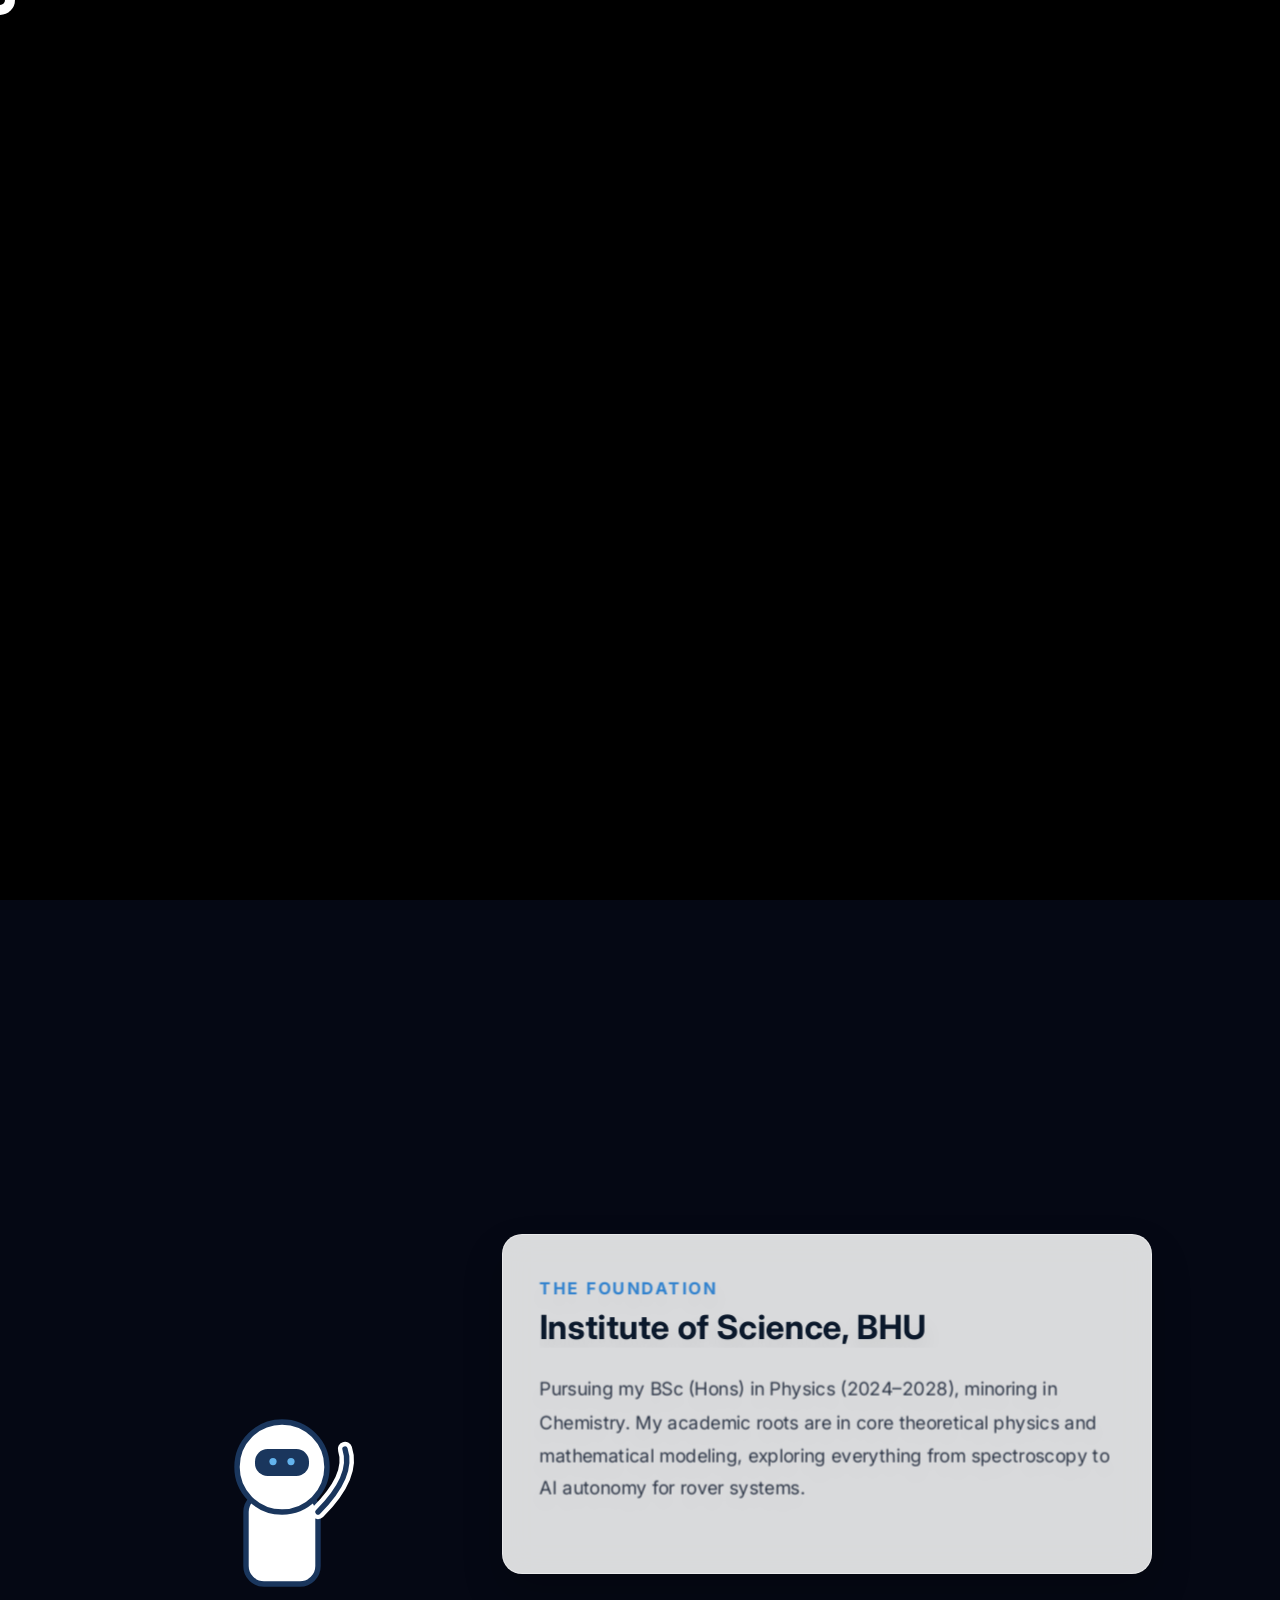
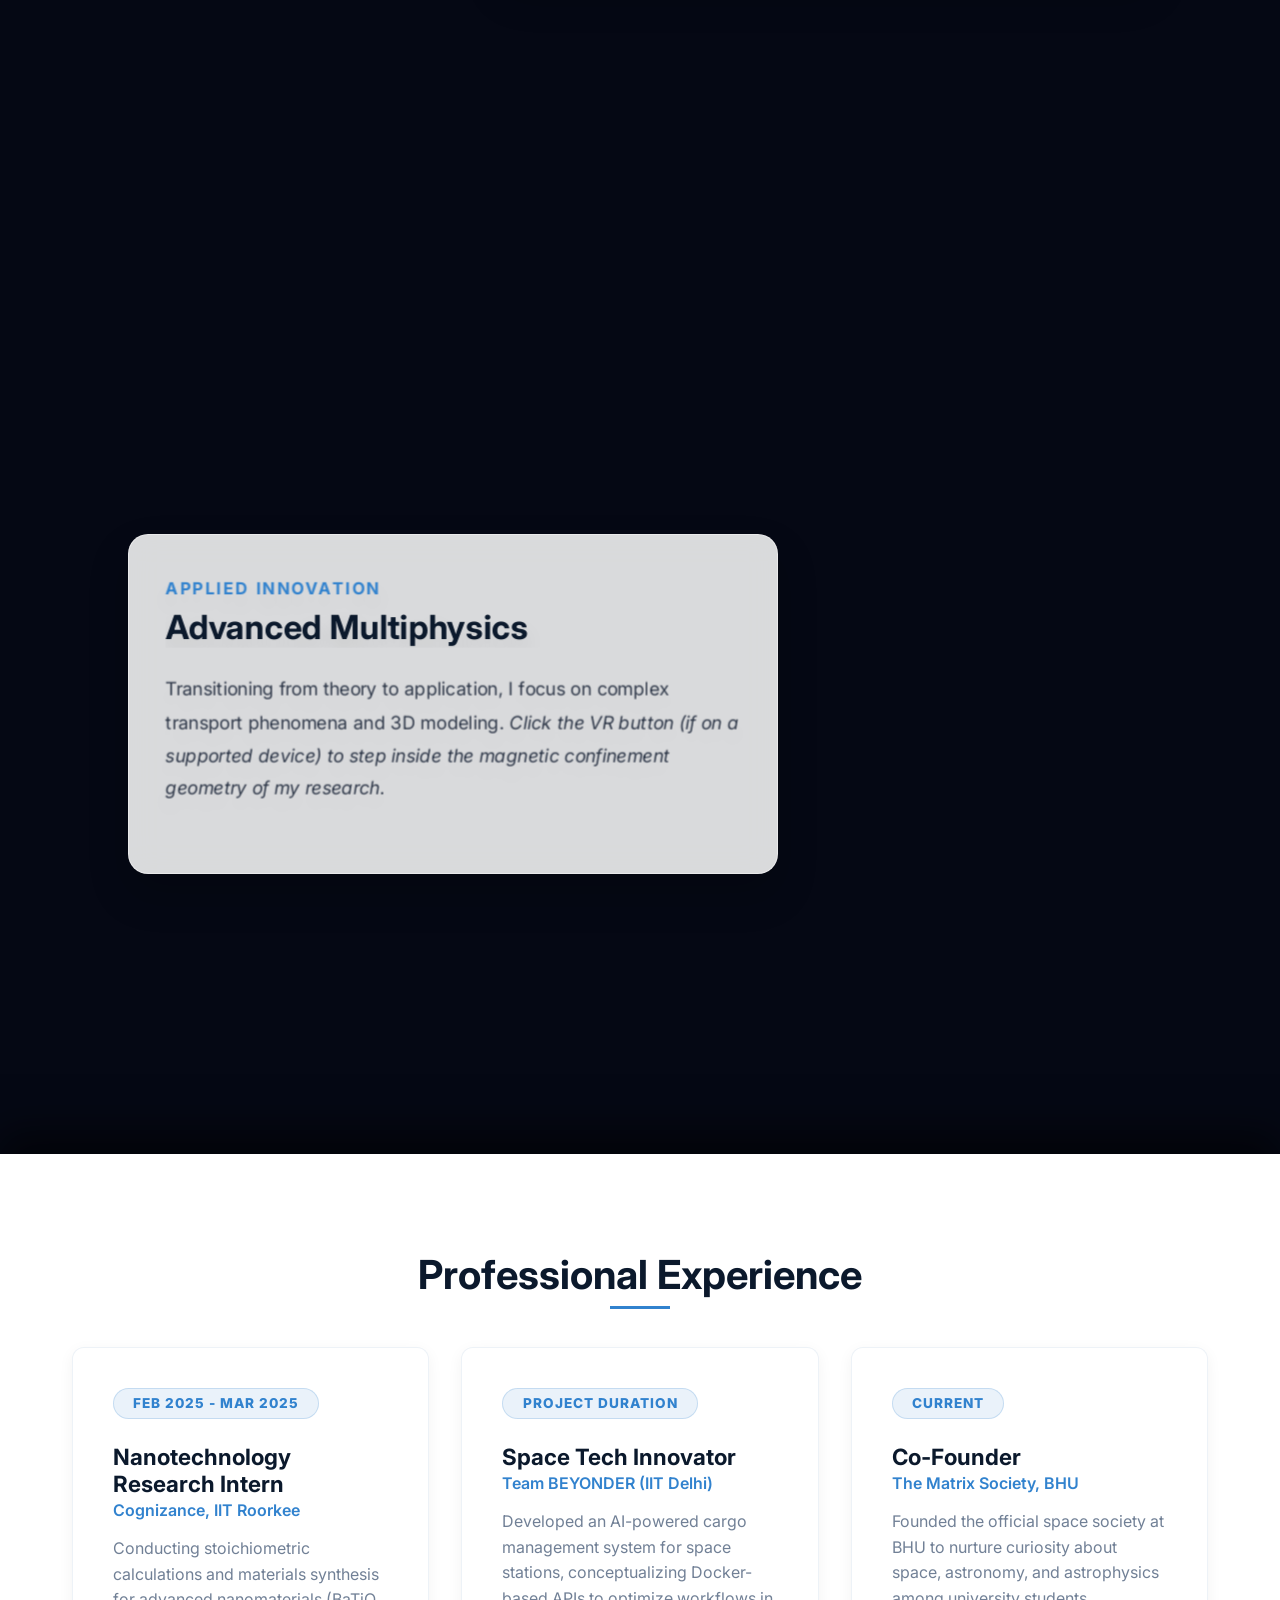
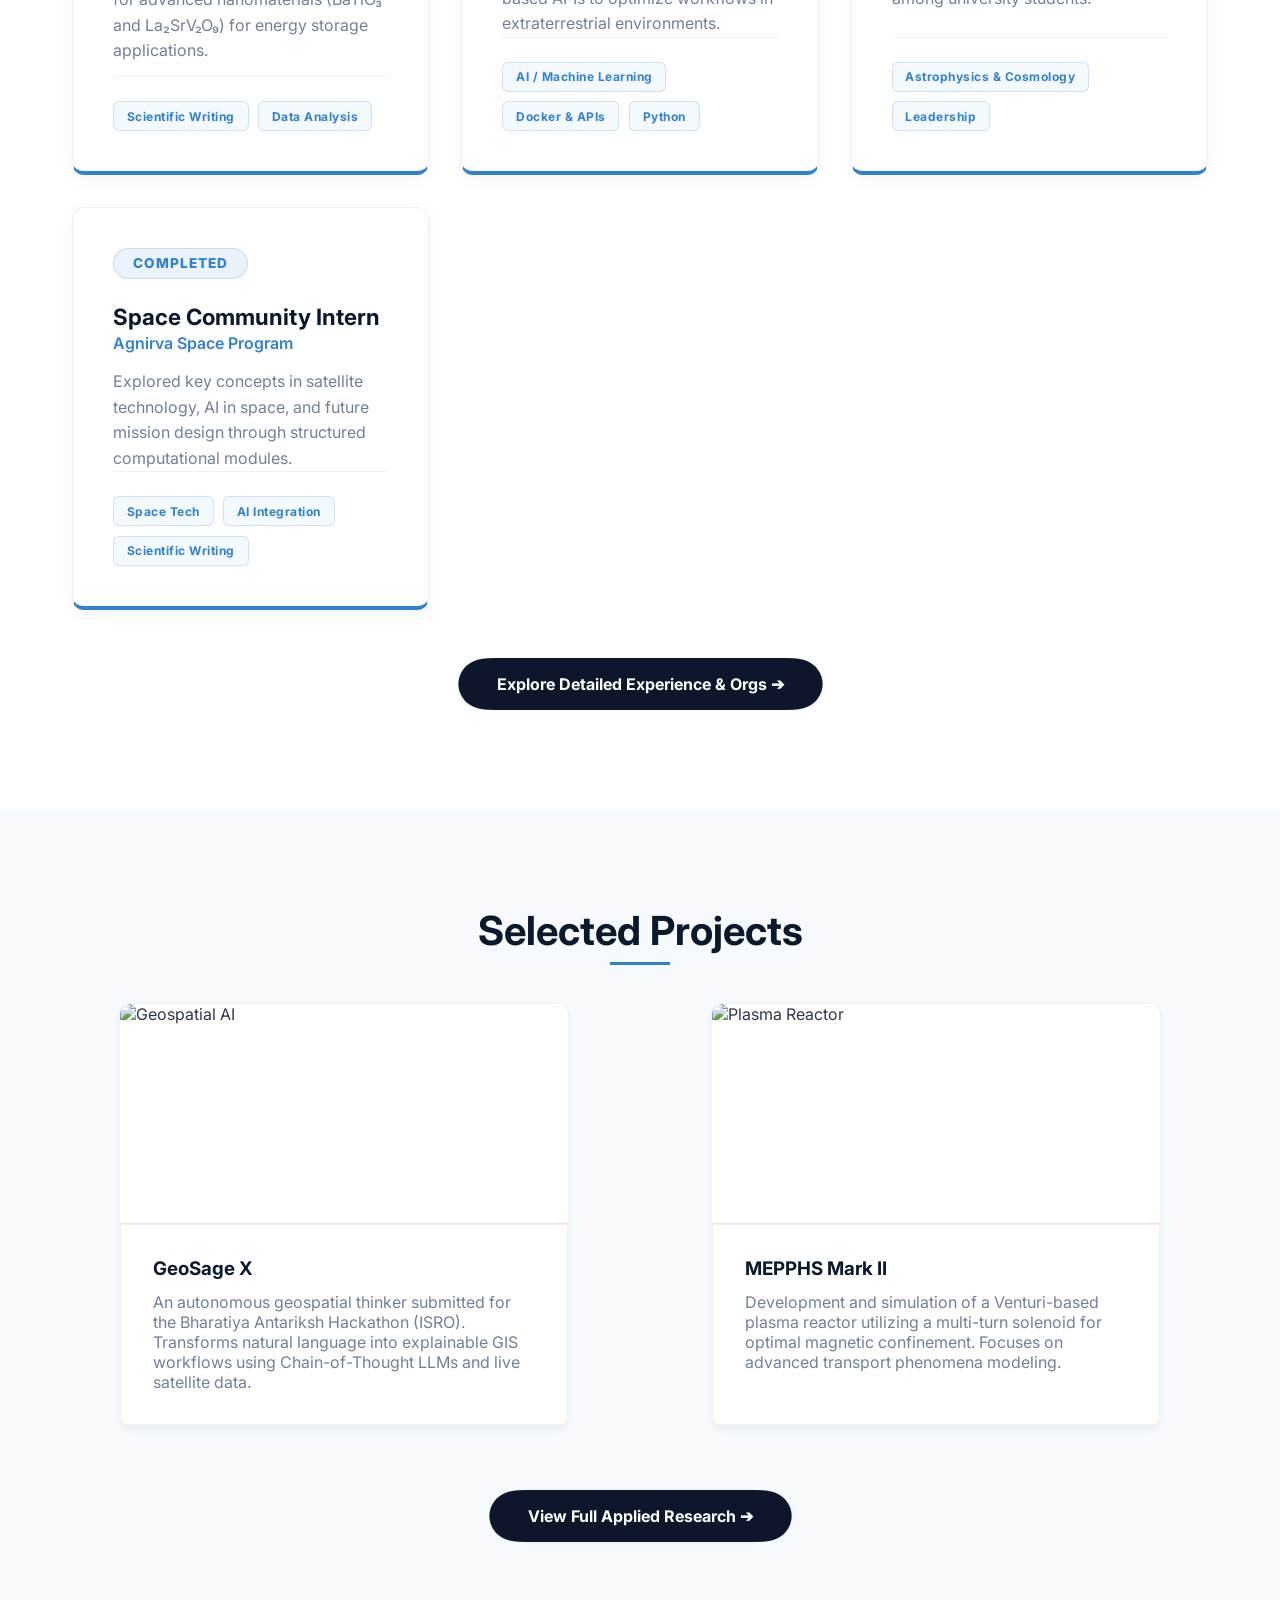
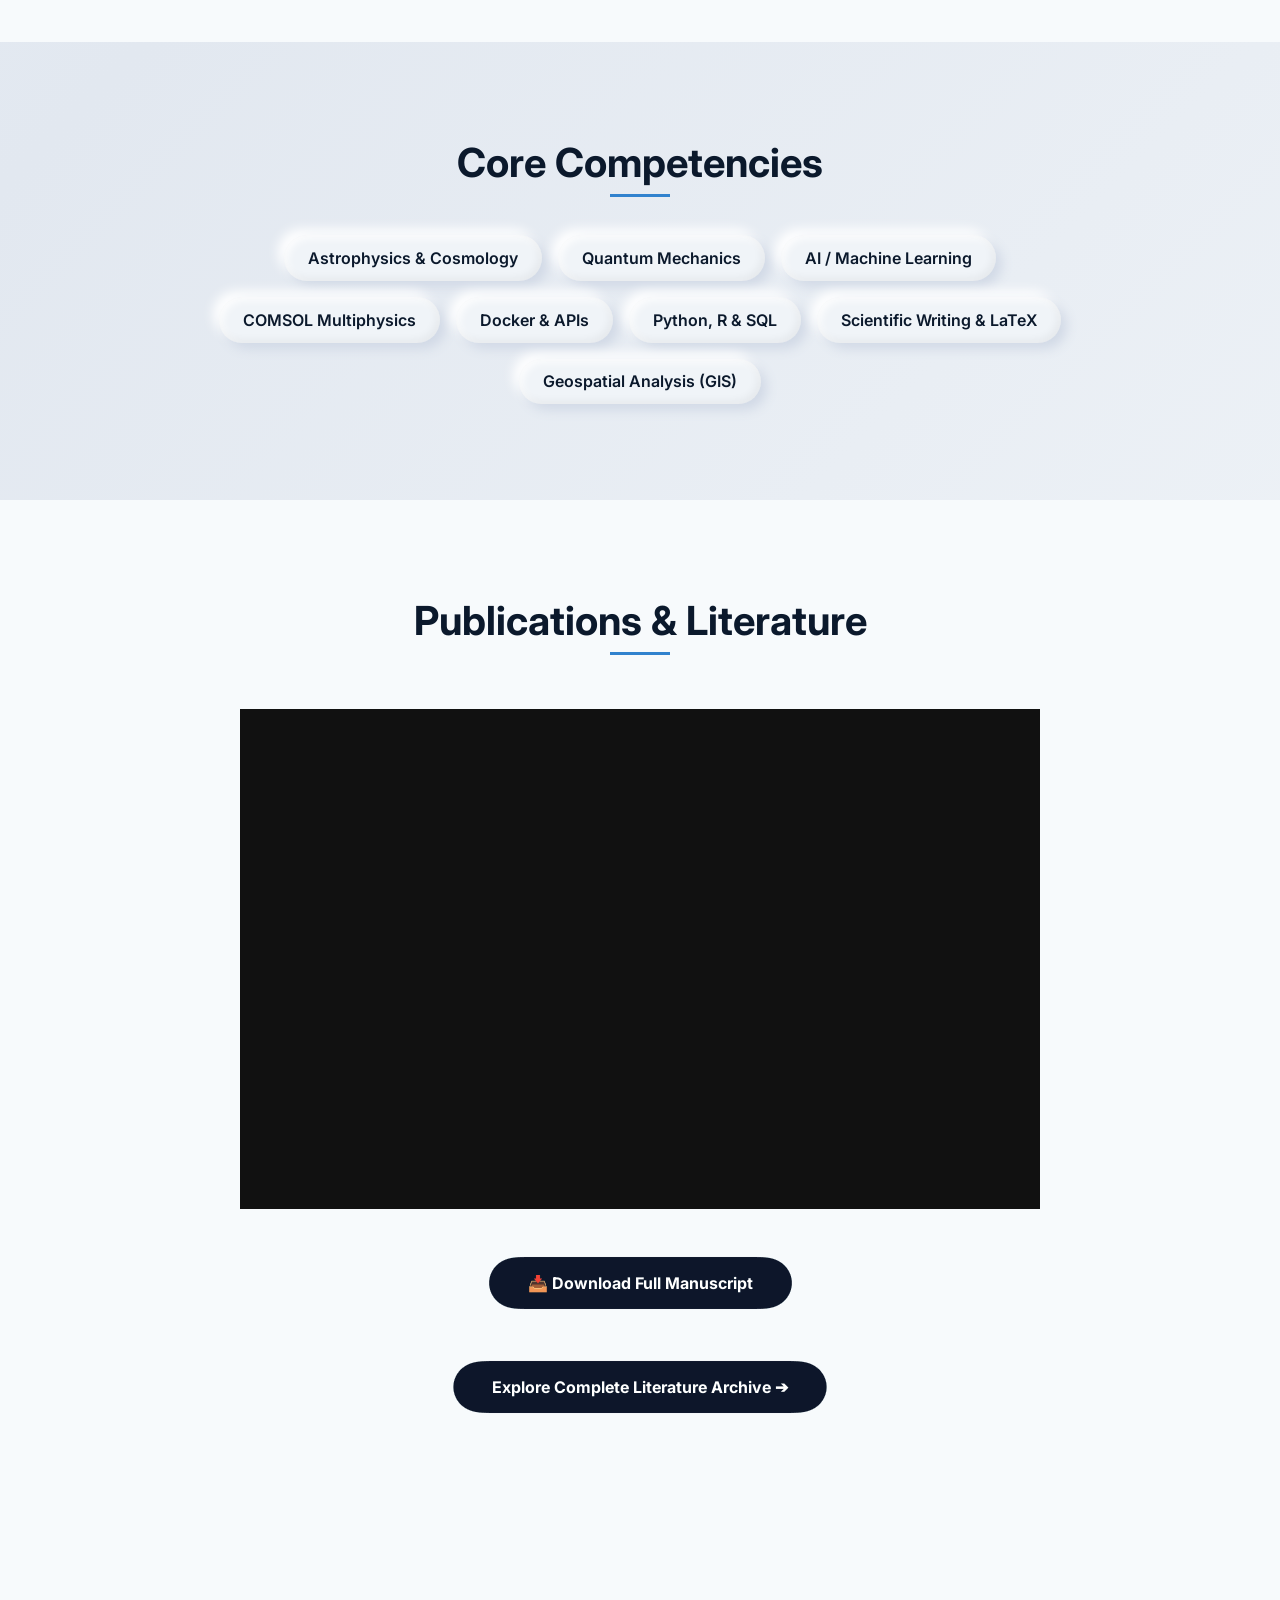
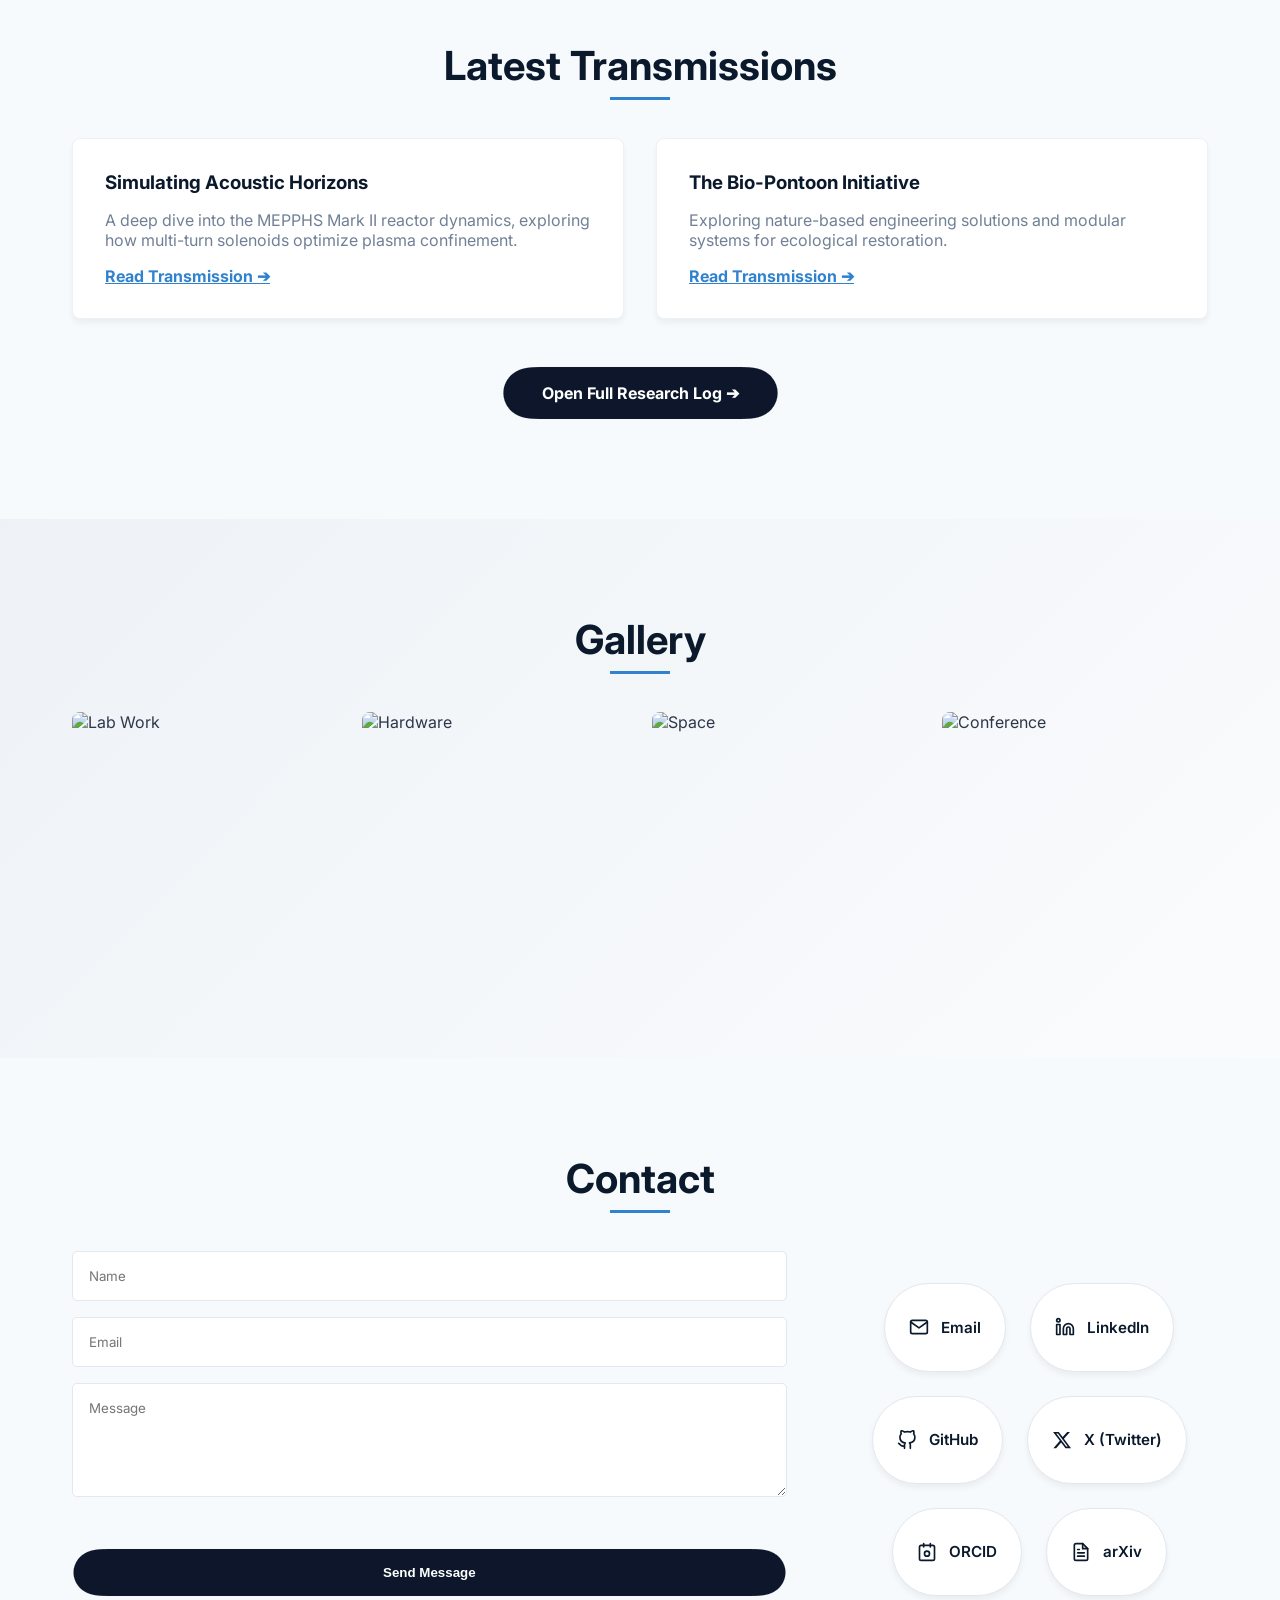
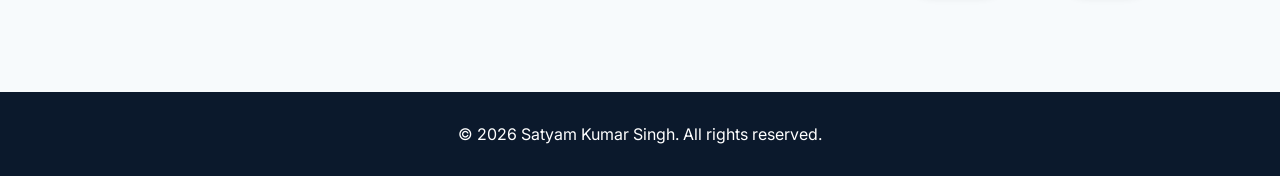
==== index.html @ 61b5b40c "Update index.html" ====
<!DOCTYPE html>
<html lang="en">
<head>
    <meta charset="UTF-8">
    <meta name="viewport" content="width=device-width, initial-scale=1.0">

    <title>Satyam Kumar Singh | Academic Portfolio</title>
    
    <meta name="title" content="Satyam Kumar Singh | Physics & Space Tech Innovator">
    <meta name="description" content="Academic portfolio of Satyam Kumar Singh, BSc Physics at BHU. Specializing in Astrophysics, Quantum Mechanics, Analogue Gravity, and High-Energy Physics with AI.">
    <meta name="keywords" content="Satyam Kumar Singh, Physics, BHU, Astrophysics, Quantum Mechanics, MEPPHS, ISRO Hackathon, COMSOL, Python, Researcher">
    <meta name="author" content="Satyam Kumar Singh">
    <meta name="robots" content="index, follow"> <meta property="og:type" content="website">
    <meta property="og:url" content="https://your-live-portfolio-url.com/">
    <meta property="og:title" content="Satyam Kumar Singh | Space Tech & Physics">
    <meta property="og:description" content="Exploring the intersection of High-Energy Physics, Analogue Gravity, and Artificial Intelligence. View my research and simulations.">
    <meta property="og:image" content="images/profile.jpg"> <meta property="twitter:card" content="summary_large_image">
    <meta property="twitter:title" content="Satyam Kumar Singh | Academic Portfolio">
    <meta property="twitter:description" content="Specializing in Astrophysics, Quantum Mechanics, and High-Energy Physics with AI.">
    <meta name="google-site-verification" content="eUI97RsJzzcAz98asBmoJROmkzIEmpHPs2h_PEeZvp0" />
    <meta property="twitter:image" content="images/profile.jpg">
    
    <link rel="stylesheet" href="style.css">
    <link href="https://fonts.googleapis.com/css2?family=Inter:wght@300;400;600;700&display=swap" rel="stylesheet">
    
    <script src="https://cdnjs.cloudflare.com/ajax/libs/gsap/3.12.2/gsap.min.js"></script>
    <script src="https://cdnjs.cloudflare.com/ajax/libs/gsap/3.12.2/ScrollTrigger.min.js"></script>

    <script src="https://cdn.socket.io/4.7.4/socket.io.min.js"></script>

    <style>
        /* Force hero visibility */
        #home { opacity: 1 !important; transform: translateY(0) !important; visibility: visible !important; }
    </style>
</head>
<body id="page-home" class="custom-cursor-active">

    <div id="intro-wrapper">
        <div id="canvas-container"></div>
        <div id="flash"></div>
        <div id="ui-layer">
            <h1 id="intro-title">Science</h1>
            <p id="intro-subtitle">Let there be light.</p>
            <button id="enter-btn">Initialize</button>
        </div>
    </div>

    <div class="circle"></div>
    <div class="circle-follow"></div>
    <div id="cursor" class="cursor"></div>

    <svg style="visibility: hidden; position: absolute;" width="0" height="0" xmlns="http://www.w3.org/2000/svg" version="1.1">
        <defs>
            <filter id="goo">
                <feGaussianBlur in="SourceGraphic" stdDeviation="8" result="blur" />    
                <feColorMatrix in="blur" mode="matrix" values="1 0 0 0 0  0 1 0 0 0  0 0 1 0 0  0 0 0 19 -9" result="goo" />
                <feComposite in="SourceGraphic" in2="goo" operator="atop"/>
            </filter>
        </defs>
    </svg>

    <div id="collaborative-cursors"></div>
    
    <canvas id="bg-canvas"></canvas>

    <nav class="navbar" style="position: relative; display: flex; justify-content: space-between; align-items: center; padding: 15px 5%;">
        
        <div class="nav-brand magnetic-hover" id="sks-logo" style="position: relative; cursor: pointer; display: flex; align-items: center; justify-content: center; z-index: 10;">
            <span class="logo-text" style="display: inline-block;">SKS</span>
        </div>

        <div id="nav-eyes-container" style="position: absolute; left: 50%; top: 50%; transform: translate(-50%, -50%); z-index: 20; pointer-events: none;">
            <svg width="120" height="70" viewBox="0 0 120 70">
                <line x1="60" y1="15" x2="60" y2="2" stroke="#2D3748" stroke-width="3" stroke-linecap="round"/>
                <circle cx="60" cy="2" r="4" fill="#F6E05E" stroke="#2D3748" stroke-width="2"/> <rect x="10" y="28" width="10" height="16" rx="3" fill="#A0AEC0" stroke="#2D3748" stroke-width="3"/>
                <rect x="100" y="28" width="10" height="16" rx="3" fill="#A0AEC0" stroke="#2D3748" stroke-width="3"/>

                <rect x="18" y="15" width="84" height="46" rx="20" fill="#FF6B6B" stroke="#2D3748" stroke-width="3"/>

                <circle cx="42" cy="38" r="12" fill="#FFFFFF" stroke="#2D3748" stroke-width="3"/>
                <circle cx="78" cy="38" r="12" fill="#FFFFFF" stroke="#2D3748" stroke-width="3"/>

                <g transform="translate(42, 38)">
                    <g class="nav-eye">
                        <circle cx="0" cy="0" r="6" fill="#4299E1"/>
                        <circle cx="0" cy="0" r="3" fill="#1A202C"/>
                        <circle cx="-2" cy="-2" r="2" fill="#FFFFFF"/>
                    </g>
                </g>

                <g transform="translate(78, 38)">
                    <g class="nav-eye">
                        <circle cx="0" cy="0" r="6" fill="#4299E1"/>
                        <circle cx="0" cy="0" r="3" fill="#1A202C"/>
                        <circle cx="-2" cy="-2" r="2" fill="#FFFFFF"/>
                    </g>
                </g>
            </svg>
        </div>

        <ul class="nav-links" style="z-index: 10; display: flex; gap: 15px;">
            <li><a href="#home" class="magnetic-hover">Home</a></li>
            <li><a href="#journey" class="magnetic-hover">Journey</a></li>
            <li><a href="#experience" class="magnetic-hover">Experience</a></li>
            <li><a href="#projects" class="magnetic-hover">Research</a></li>
            <li><a href="#publications" class="magnetic-hover">Publications</a></li>
            <li><a href="#blog" class="magnetic-hover">Blog</a></li>
            <li><a href="Resume.pdf" target="_blank" class="nav-resume magnetic-hover">Resume</a></li>
        </ul>
    </nav>

    <div class="scrollytelling-wrapper">
        
        <section id="home" class="step hero center-align" style="min-height: 100vh; display: flex; align-items: center; justify-content: center; padding: 0 10%; position: relative;">
            
            <img src="data:image/svg+xml;utf8,<svg xmlns='http://www.w3.org/2000/svg' viewBox='0 0 100 100' fill='none' stroke='%233182ce' stroke-width='4' stroke-linecap='round' stroke-linejoin='round'><path class='self-draw-path' d='M50 10 L50 90 M10 50 L90 50 M20 20 L80 80 M20 80 L80 20'/></svg>" class="mixed-media mm-star">
            <img src="data:image/svg+xml;utf8,<svg xmlns='http://www.w3.org/2000/svg' viewBox='0 0 100 100' fill='none' stroke='%233182ce' stroke-width='4' stroke-linecap='round' stroke-linejoin='round'><path class='self-draw-path' d='M10 50 C 30 10, 70 90, 90 50'/></svg>" class="mixed-media mm-squiggle">

            <div class="glass-panel" id="hero-panel">
                
                <div class="profile-wrapper hero-fade-in">
                    <div class="morphing-blob"></div>
                    <img src="Satyam Photo.jpg" alt="Satyam Kumar Singh" class="profile-img stop-motion-float">
                </div>
                
                <h1 class="expressive-text hero-fade-in">Satyam Kumar Singh</h1>
                <h2 class="expressive-text hero-fade-in" style="margin-bottom: 0.2rem;">BSc (Hons) Physics at BHU</h2>
                <h2 class="expressive-text hero-fade-in" style="margin-top: 0;">Inventor at Heart</h2>
                <p class="hero-fade-in">Passionate about Astrophysics, Quantum Mechanics, and the intersection of High-Energy Physics with Artificial Intelligence.</p>
                
                <div class="hero-buttons hero-fade-in" style="display: flex; gap: 1rem; justify-content: center; flex-wrap: wrap;">
                    <a href="#journey" class="btn liquid-btn magnetic-hover" style="border: none;">
                        <span class="liquid-blob"></span><span class="liquid-blob"></span><span class="liquid-blob"></span>
                        <span class="liquid-text">Explore My Journey</span>
                    </a>
                    <a href="Resume.pdf" target="_blank" class="btn liquid-btn magnetic-hover" style="border: none;">
    <span class="liquid-blob"></span><span class="liquid-blob"></span><span class="liquid-blob"></span>
    <span class="liquid-text">View Resume</span>
</a>
                </div>
            </div>
        </section>

        <section id="journey" class="step right-align relative-z">
            <div class="astronaut-character">
                <svg viewBox="0 0 100 120" xmlns="http://www.w3.org/2000/svg">
                    <rect x="30" y="50" width="40" height="50" rx="10" fill="#ffffff" stroke="#1a365d" stroke-width="3"/>
                    <circle cx="50" cy="35" r="25" fill="#ffffff" stroke="#1a365d" stroke-width="3"/>
                    <rect x="35" y="25" width="30" height="15" rx="7" fill="#1a365d" class="astro-visor"/>
                    <circle cx="45" cy="32" r="2" fill="#63b3ed" class="astro-eye"/>
                    <circle cx="55" cy="32" r="2" fill="#63b3ed" class="astro-eye"/>
                    <path d="M 70 60 Q 90 40 85 25" fill="none" stroke="#ffffff" stroke-width="8" stroke-linecap="round" class="astro-arm"/>
                    <path d="M 70 60 Q 90 40 85 25" fill="none" stroke="#1a365d" stroke-width="3" stroke-linecap="round" class="astro-arm"/>
                </svg>
            </div>

            <div class="glass-panel faux-3d-card">
                <div class="faux-3d-content">
                    <h3>The Foundation</h3>
                    <h2 class="expressive-text">Institute of Science, BHU</h2>
                    <p>Pursuing my BSc (Hons) in Physics (2024–2028), minoring in Chemistry. My academic roots are in core theoretical physics and mathematical modeling, exploring everything from spectroscopy to AI autonomy for rover systems.</p>
                </div>
            </div>
        </section>
        
        <section class="step left-align">
            <div class="glass-panel faux-3d-card">
                <div class="faux-3d-content">
                    <h3>Applied Innovation</h3>
                    <h2 class="expressive-text">Advanced Multiphysics</h2>
                    <p>Transitioning from theory to application, I focus on complex transport phenomena and 3D modeling. <em>Click the VR button (if on a supported device) to step inside the magnetic confinement geometry of my research.</em></p>
                </div>
            </div>
        </section>
    </div>

    <main class="solid-content">
        
        <section id="experience" class="section interactive-web-container">
            <canvas class="web-canvas"></canvas>
            <div class="container relative-z">
                <h2 class="section-title">Professional Experience</h2>
                <div class="card-grid">
                    <div class="experience-card magnetic-hover">
                        <span class="exp-duration">Feb 2025 - Mar 2025</span>
                        <h3>Nanotechnology Research Intern</h3>
                        <h4>Cognizance, IIT Roorkee</h4>
                        <p>Conducting stoichiometric calculations and materials synthesis for advanced nanomaterials (BaTiO₃ and La₂SrV₂O₉) for energy storage applications.</p>
                        <div class="experience-skills">
                            <span>Scientific Writing</span>
                            <span>Data Analysis</span>
                        </div>
                    </div>

                    <div class="experience-card magnetic-hover">
                        <span class="exp-duration">Project Duration</span>
                        <h3>Space Tech Innovator</h3>
                        <h4>Team BEYONDER (IIT Delhi)</h4>
                        <p>Developed an AI-powered cargo management system for space stations, conceptualizing Docker-based APIs to optimize workflows in extraterrestrial environments.</p>
                        <div class="experience-skills">
                            <span>AI / Machine Learning</span>
                            <span>Docker & APIs</span>
                            <span>Python</span>
                        </div>
                    </div>

                    <div class="experience-card magnetic-hover">
                        <span class="exp-duration">Current</span>
                        <h3>Co-Founder</h3>
                        <h4>The Matrix Society, BHU</h4>
                        <p>Founded the official space society at BHU to nurture curiosity about space, astronomy, and astrophysics among university students.</p>
                        <div class="experience-skills">
                            <span>Astrophysics & Cosmology</span>
                            <span>Leadership</span>
                        </div>
                    </div>

                    <div class="experience-card magnetic-hover">
                        <span class="exp-duration">Completed</span>
                        <h3>Space Community Intern</h3>
                        <h4>Agnirva Space Program</h4>
                        <p>Explored key concepts in satellite technology, AI in space, and future mission design through structured computational modules.</p>
                        <div class="experience-skills">
                            <span>Space Tech</span>
                            <span>AI Integration</span>
                            <span>Scientific Writing</span>
                        </div>
                    </div>
                </div>
                
                <div style="text-align: center; margin-top: 3rem;">
                    <a href="experience.html" class="btn liquid-btn magnetic-hover" style="border: none;">
    <span class="liquid-blob"></span><span class="liquid-blob"></span><span class="liquid-blob"></span>
    <span class="liquid-text">Explore Detailed Experience & Orgs ➔</span>
</a>
                </div>
            </div>
        </section>

        <section id="projects" class="section bg-light">
            <div class="container">
                <h2 class="section-title">Selected Projects</h2>
                <div class="isometric-grid">
                    <div class="isometric-card project-card magnetic-hover">
                        <img src="https://images.unsplash.com/photo-1451187580459-43490279c0fa?auto=format&fit=crop&q=80&w=600" alt="Geospatial AI" class="card-img">
                        <div class="card-content">
                            <h3>GeoSage X</h3>
                            <p>An autonomous geospatial thinker submitted for the Bharatiya Antariksh Hackathon (ISRO). Transforms natural language into explainable GIS workflows using Chain-of-Thought LLMs and live satellite data.</p>
                        </div>
                    </div>
                    <div class="isometric-card project-card magnetic-hover">
                        <img src="https://images.unsplash.com/photo-1635070041078-e363dbe005cb?auto=format&fit=crop&q=80&w=600" alt="Plasma Reactor" class="card-img">
                        <div class="card-content">
                            <h3>MEPPHS Mark II</h3>
                            <p>Development and simulation of a Venturi-based plasma reactor utilizing a multi-turn solenoid for optimal magnetic confinement. Focuses on advanced transport phenomena modeling.</p>
                        </div>
                    </div>
                </div>
                
                <div style="text-align: center; margin-top: 4rem;">
                    <a href="research.html" class="btn liquid-btn magnetic-hover" style="border: none;">
    <span class="liquid-blob"></span><span class="liquid-blob"></span><span class="liquid-blob"></span>
    <span class="liquid-text">View Full Applied Research ➔</span>
</a>
                </div>
            </div>
        </section>

        <section id="skills" class="section">
            <div class="container">
                <h2 class="section-title">Core Competencies</h2>
                <div class="tags-container">
                    <span class="tag claymorphic magnetic-hover">Astrophysics & Cosmology</span>
                    <span class="tag claymorphic magnetic-hover">Quantum Mechanics</span>
                    <span class="tag claymorphic magnetic-hover">AI / Machine Learning</span>
                    <span class="tag claymorphic magnetic-hover">COMSOL Multiphysics</span>
                    <span class="tag claymorphic magnetic-hover">Docker & APIs</span>
                    <span class="tag claymorphic magnetic-hover">Python, R & SQL</span>
                    <span class="tag claymorphic magnetic-hover">Scientific Writing & LaTeX</span>
                    <span class="tag claymorphic magnetic-hover">Geospatial Analysis (GIS)</span>
                </div>
            </div>
        </section>

        <section id="publications" class="section bg-light">
            <div class="container">
                <h2 class="section-title">Publications & Literature</h2>
                
                <div style="width: 100%; display: flex; justify-content: center; margin: 4rem 0;">
                    <div id="ad-astra-flipbook" style="width: 800px; height: 500px; max-width: 100%; background: #111;"></div>
                </div>
                
                <div style="text-align: center; margin-top: -1rem; margin-bottom: 3rem; position: relative; z-index: 10;">
                    <a href="Violation_of_Energy_Conditions.pdf" download="Satyam_Singh_Energy_Conditions.pdf" class="btn liquid-btn magnetic-hover" style="border: none; background: #3182ce;">
                        <span class="liquid-blob"></span><span class="liquid-blob"></span><span class="liquid-blob"></span>
                        <span class="liquid-text">📥 Download Full Manuscript</span>
                    </a>
                </div>

                <div style="text-align: center; margin-bottom: 2rem;">
                    <a href="publications.html" class="btn liquid-btn magnetic-hover" style="border: none;">
                        <span class="liquid-blob"></span><span class="liquid-blob"></span><span class="liquid-blob"></span>
                        <span class="liquid-text">Explore Complete Literature Archive ➔</span>
                    </a>
                </div>

            </div>
        </section>

        <section id="blog" class="section bg-light">
            <div class="container">
                <h2 class="section-title">Latest Transmissions</h2>
                <div class="card-grid">
                    
                    <div class="card clay-card magnetic-hover">
                        <h3>Simulating Acoustic Horizons</h3>
                        <p>A deep dive into the MEPPHS Mark II reactor dynamics, exploring how multi-turn solenoids optimize plasma confinement.</p>
                        <a href="blog.html" class="magnetic-hover" style="color: #3182ce; font-weight: bold; margin-top: 1rem; display: inline-block;">Read Transmission ➔</a>
                    </div>

                    <div class="card clay-card magnetic-hover">
                        <h3>The Bio-Pontoon Initiative</h3>
                        <p>Exploring nature-based engineering solutions and modular systems for ecological restoration.</p>
                        <a href="blog.html" class="magnetic-hover" style="color: #3182ce; font-weight: bold; margin-top: 1rem; display: inline-block;">Read Transmission ➔</a>
                    </div>
                    
                </div>
                
                <div style="text-align: center; margin-top: 3rem;">
                    <a href="blog.html" class="btn liquid-btn magnetic-hover" style="border: none;">
                        <span class="liquid-blob"></span><span class="liquid-blob"></span><span class="liquid-blob"></span>
                        <span class="liquid-text">Open Full Research Log ➔</span>
                    </a>
                </div>
                
            </div>
        </section>

        <section id="gallery" class="section">
            <div class="container">
                <h2 class="section-title">Gallery</h2>
                <div class="gallery-grid">
                    <div class="gallery-item stop-motion-hover"><img src="https://images.unsplash.com/photo-1581093458791-9f3c3900df4b?auto=format&fit=crop&q=80&w=600" alt="Lab Work"><div class="gallery-overlay">Lab Research</div></div>
                    <div class="gallery-item stop-motion-hover"><img src="https://images.unsplash.com/photo-1518770660439-4636190af475?auto=format&fit=crop&q=80&w=600" alt="Hardware"><div class="gallery-overlay">HPC & Simulations</div></div>
                    <div class="gallery-item stop-motion-hover"><img src="https://images.unsplash.com/photo-1451187580459-43490279c0fa?auto=format&fit=crop&q=80&w=600" alt="Space"><div class="gallery-overlay">Astrophysics</div></div>
                    <div class="gallery-item stop-motion-hover"><img src="https://images.unsplash.com/photo-1507413245164-6160d8298b31?auto=format&fit=crop&q=80&w=600" alt="Conference"><div class="gallery-overlay">Exhibitions</div></div>
                </div>
            </div>
        </section>

        <section id="contact" class="section bg-light">
            <div class="container">
                <h2 class="section-title">Contact</h2>
                <div class="contact-wrapper">
                    <form class="contact-form" id="contactForm">
                        <input type="text" id="nameInput" placeholder="Name">
                        <input type="email" id="emailInput" placeholder="Email">
                        <textarea rows="5" id="msgInput" placeholder="Message"></textarea>
                        <div id="formErrorMsg" class="error-text"></div>
                        <button type="submit" class="btn liquid-btn magnetic-hover" id="submitBtn" style="border: none;">
                            <span class="liquid-blob"></span><span class="liquid-blob"></span><span class="liquid-blob"></span>
                            <span class="liquid-text" id="btnText">Send Message</span>
                        </button>
                    </form>
                    <div class="social-links" style="display: flex; flex-wrap: wrap; gap: 1.5rem; justify-content: center; margin-top: 2rem;">
                        
                        <a href="mailto:beyonderjarvis@gmail.com" class="social-pill magnetic-hover email-theme">
                            <svg width="24" height="24" viewBox="0 0 24 24" fill="none" stroke="currentColor" stroke-width="2" stroke-linecap="round" stroke-linejoin="round"><path d="M4 4h16c1.1 0 2 .9 2 2v12c0 1.1-.9 2-2 2H4c-1.1 0-2-.9-2-2V6c0-1.1.9-2 2-2z"></path><polyline points="22,6 12,13 2,6"></polyline></svg>
                            <span>Email</span>
                        </a>

                        <a href="https://www.linkedin.com/in/satyam-kumar-singh-6a927b1b6/" target="_blank" class="social-pill magnetic-hover linkedin-theme">
                            <svg width="24" height="24" viewBox="0 0 24 24" fill="none" stroke="currentColor" stroke-width="2" stroke-linecap="round" stroke-linejoin="round"><path d="M16 8a6 6 0 0 1 6 6v7h-4v-7a2 2 0 0 0-2-2 2 2 0 0 0-2 2v7h-4v-7a6 6 0 0 1 6-6z"></path><rect x="2" y="9" width="4" height="12"></rect><circle cx="4" cy="4" r="2"></circle></svg>
                            <span>LinkedIn</span>
                        </a>

                        <a href="https://github.com/Satyam-time" target="_blank" class="social-pill magnetic-hover github-theme">
                            <svg width="24" height="24" viewBox="0 0 24 24" fill="none" stroke="currentColor" stroke-width="2" stroke-linecap="round" stroke-linejoin="round"><path d="M9 19c-5 1.5-5-2.5-7-3m14 6v-3.87a3.37 3.37 0 0 0-.94-2.61c3.14-.35 6.44-1.54 6.44-7A5.44 5.44 0 0 0 20 4.77 5.07 5.07 0 0 0 19.91 1S18.73.65 16 2.48a13.38 13.38 0 0 0-7 0C6.27.65 5.09 1 5.09 1A5.07 5.07 0 0 0 5 4.77a5.44 5.44 0 0 0-1.5 3.78c0 5.42 3.3 6.61 6.44 7A3.37 3.37 0 0 0 9 18.13V22"></path></svg>
                            <span>GitHub</span>
                        </a>

                        <a href="https://x.com/Beyonder_Satyam" target="_blank" class="social-pill magnetic-hover x-theme">
                            <svg width="20" height="20" viewBox="0 0 24 24" fill="currentColor"><path d="M18.244 2.25h3.308l-7.227 8.26 8.502 11.24H16.17l-5.214-6.817L4.99 21.75H1.68l7.73-8.835L1.254 2.25H8.08l4.713 6.231zm-1.161 17.52h1.833L7.084 4.126H5.117z"/></svg>
                            <span>X (Twitter)</span>
                        </a>

                        <a href="https://orcid.org/0009-0002-6920-8419" target="_blank" class="social-pill magnetic-hover orcid-theme">
                            <svg width="24" height="24" viewBox="0 0 24 24" fill="none" stroke="currentColor" stroke-width="2" stroke-linecap="round" stroke-linejoin="round"><rect x="3" y="4" width="18" height="18" rx="2" ry="2"></rect><line x1="16" y1="2" x2="16" y2="6"></line><line x1="8" y1="2" x2="8" y2="6"></line><circle cx="12" cy="14" r="3"></circle></svg>
                            <span>ORCID</span>
                        </a>

                        <a href="https://arxiv.org/user/" target="_blank" class="social-pill magnetic-hover arxiv-theme">
                            <svg width="24" height="24" viewBox="0 0 24 24" fill="none" stroke="currentColor" stroke-width="2" stroke-linecap="round" stroke-linejoin="round"><path d="M14 2H6a2 2 0 0 0-2 2v16a2 2 0 0 0 2 2h12a2 2 0 0 0 2-2V8z"></path><polyline points="14 2 14 8 20 8"></polyline><line x1="16" y1="13" x2="8" y2="13"></line><line x1="16" y1="17" x2="8" y2="17"></line><polyline points="10 9 9 9 8 9"></polyline></svg>
                            <span>arXiv</span>
                        </a>

                    </div>
                </div>
            </div>
        </section>

        <footer><p>&copy; 2026 Satyam Kumar Singh. All rights reserved.</p></footer>
    </main>

    <script type="importmap">
        { "imports": { "three": "https://unpkg.com/three@0.158.0/build/three.module.js", "three/addons/": "https://unpkg.com/three@0.158.0/examples/jsm/" } }
    </script>

    <script src="flipbook-plugin/js/jquery.min.js"></script>
    <script src="flipbook-plugin/js/html2canvas.min.js"></script>
    <script src="flipbook-plugin/js/three.min.js"></script>
    <script src="flipbook-plugin/js/pdf.min.js"></script>

    <script src="flipbook-plugin/js/3dflipbook.min.js"></script>

    <script>
        $(document).ready(function () {
            console.log("🚀 Flipbook Engine Starting..."); 

            const repoUrl = "https://satyam-time.github.io/Beyonder_satyam.github.io/";

            // ==========================================
            // THE MAGIC FIX: FORCE THE WORKER PATH
            // ==========================================
            if (typeof pdfjsLib !== 'undefined') {
                pdfjsLib.GlobalWorkerOptions.workerSrc = repoUrl + 'flipbook-plugin/js/pdf.worker.js';
            } else if (typeof window.PDFJS !== 'undefined') {
                window.PDFJS.workerSrc = repoUrl + 'flipbook-plugin/js/pdf.worker.js';
            }
            // ==========================================

            $('#ad-astra-flipbook').FlipBook({
                
                pdf: repoUrl + 'Violation_of_Energy_Conditions.pdf', 
                pdfWorker: repoUrl + 'flipbook-plugin/js/pdf.worker.js',
                
                // 1. Turn OFF the plugin's automatic blurring feature
                controlsProps: {
                    autoResolution: {
                        enabled: false
                    }
                },
                
                propertiesCallback: function (props) {
                    props.page.depth /= 2;
                    props.cover.padding = 0.002;

                    // THE MAGIC FIX: Switch from 3D textures to native 2D crisp text
                    viewMode: '2d',
                    
                    // 2. FORCE 3K RESOLUTION TEXTURES
                    // This uses a standard A4 academic paper ratio (1 : 1.414) 
                    // and forces it to render at a massive 2500px width.
                    if (!props.sheet) props.sheet = {}; // Safety check
                    props.sheet.widthTexels = 2500; 
                    props.sheet.heightTexels = 3535; 
                    
                    return props;
                },
                
                template: {
                    html: repoUrl + 'flipbook-plugin/templates/default-book-view.html',
                    links: [{ rel: 'stylesheet', href: repoUrl + 'flipbook-plugin/css/font-awesome.min.css' }],
                    styles: [repoUrl + 'flipbook-plugin/css/short-black-book-view.css'],
                    script: repoUrl + 'flipbook-plugin/js/default-book-view.js'
                }
            });
            // ==========================================
            // THE IFRAME ASSASSIN (RESTORED)
            // ==========================================
            const iframeHunter = setInterval(function() {
                // 1. Find the hidden iframe the plugin generates
                const $iframe = $('#ad-astra-flipbook iframe');
                
                if ($iframe.length > 0) {
                    // 2. Reach INSIDE the iframe and hunt for the exact class
                    const $demoMsg = $iframe.contents().find('.demo-msg');
                    
                    if ($demoMsg.length > 0) {
                        // 3. Completely delete the HTML element
                        $demoMsg.remove(); 
                        console.log("🎯 Iframe breached. Demo banner neutralized.");
                        clearInterval(iframeHunter); // Stop hunting
                    }
                }
            }, 250); 

            // Safety kill-switch
            setTimeout(function() { clearInterval(iframeHunter); }, 15000);
            // ==========================================
            
        });
    </script>
    
    <script type="module" src="script.js"></script>
</body>
</html>
---- style.css ----
:root {
    --primary-color: #0b192c;
    --secondary-color: #3182ce;
    --bg-color: #ffffff;
    --bg-light: #f7fafc;
    --text-main: #2d3748;
    --text-muted: #718096;
    --transition: all 0.3s cubic-bezier(0.25, 0.8, 0.25, 1);
}

* { margin: 0; padding: 0; box-sizing: border-box; }

body {
    font-family: 'Inter', sans-serif;
    color: var(--text-main);
    background-color: #050814; /* Space background behind canvas */
    overflow-x: hidden;
}

html { scroll-behavior: smooth; }

/* ==========================================
   1. MASTER Z-INDEX LOCKS (Fixes Overlapping)
   ========================================== */
#bg-canvas {
    position: fixed !important;
    top: 0 !important;
    left: 0 !important;
    width: 100vw !important;
    height: 100vh !important;
    z-index: -999 !important; /* Forces 3D space to the absolute back */
    pointer-events: none !important;
}

.navbar {
    z-index: 99999 !important; /* Forces Navbar OVER the Torus */
}

/* ==========================================
   2. RESTORE BEAUTIFUL BRIGHT THEME
   ========================================== */
/* Restores the clean white/blue mesh background */
.solid-content {
    background: linear-gradient(-45deg, #ffffff, #f0f4f8, #e2e8f0, #ebf4ff) !important;
    background-size: 400% 400%;
    animation: breathingMesh 15s ease infinite;
    position: relative; 
    z-index: 10;
    backdrop-filter: none !important;
    box-shadow: 0 -20px 40px rgba(0,0,0,0.2);
}

.bg-light { 
    background-color: #f7fafc !important; 
}

/* Restore the clean white styling to all your cards */
.card, .clay-card, .isometric-card, .isometric-card .card-content {
    background: #ffffff !important;
    backdrop-filter: none !important;
    border: 1px solid #edf2f7 !important;
    color: var(--text-main) !important;
    box-shadow: 0 4px 6px rgba(0,0,0,0.05) !important;
}

/* Restore dark text for readability */
.card h3, .isometric-card h3, .section-title {
    color: var(--primary-color) !important; 
}
.card p, .isometric-card p, .section p {
    color: var(--text-muted) !important; 
}

/* ==========================================
   VR BUTTON (Pinned Below Hero Square)
   ========================================== */
#VRButton {
    position: absolute !important;
    bottom: -70px !important; /* THE FIX: Pushes it exactly 70px below the white box! */
    left: 50% !important;
    transform: translateX(-50%) !important; 
    margin: 0 !important;
    
    /* Clean, bright white academic theme */
    background: #ffffff !important;
    border: 2px solid #3182ce !important;
    border-radius: 30px !important;
    padding: 12px 24px !important;
    font-family: 'Inter', sans-serif !important;
    font-weight: 600 !important;
    color: #3182ce !important;
    box-shadow: 0 4px 15px rgba(0, 0, 0, 0.1) !important;
    transition: all 0.3s ease !important;
    z-index: 100 !important;
}

#VRButton:hover {
    background: #3182ce !important;
    color: #ffffff !important;
    transform: translate(-50%, -3px) !important;
    box-shadow: 0 8px 25px rgba(49, 130, 206, 0.3) !important;
}

/* Navigation */
.navbar {
    position: fixed; top: 0; width: 100%; background: rgba(11, 25, 44, 0.9);
    backdrop-filter: blur(10px); display: flex; justify-content: space-between;
    padding: 1.5rem 5%; z-index: 1000; box-shadow: 0 2px 10px rgba(0,0,0,0.5);
    align-items: center;
}
.nav-brand { font-weight: 700; font-size: 1.2rem; letter-spacing: 1px; color: white; }
.nav-links { list-style: none; display: flex; gap: 1.5rem; align-items: center; }
.nav-links a { text-decoration: none; color: white; font-weight: 600; position: relative; transition: var(--transition); }
.nav-links a:hover { color: var(--secondary-color); }
.nav-resume { border: 1px solid var(--secondary-color); padding: 0.5rem 1rem; border-radius: 5px; }

/* PART 1: Scrollytelling Panels */
.scrollytelling-wrapper { position: relative; z-index: 1; }
.step {
    min-height: 100vh; display: flex; align-items: center; padding: 0 10%;
    position: relative; opacity: 0; transform: translateY(50px); transition: opacity 0.8s ease-out, transform 0.8s ease-out;
}
.step.is-visible { opacity: 1; transform: translateY(0); }
.left-align { justify-content: flex-start; }
.right-align { justify-content: flex-end; }
.center-align { justify-content: center; text-align: center; }

.glass-panel {
    background: rgba(255, 255, 255, 0.85); backdrop-filter: blur(16px);
    padding: 3rem; border-radius: 20px; max-width: 650px;
    box-shadow: 0 20px 40px rgba(0,0,0,0.2); border: 1px solid rgba(255,255,255,0.4);
}
.glass-panel h1 { font-size: 3rem; color: var(--primary-color); margin-bottom: 0.5rem; line-height: 1.1; }
.glass-panel h2 { font-size: 2rem; color: var(--primary-color); margin-bottom: 1.5rem; }
.glass-panel h3 { font-size: 1rem; color: var(--secondary-color); text-transform: uppercase; letter-spacing: 2px; margin-bottom: 0.5rem; }
.glass-panel p { font-size: 1.1rem; margin-bottom: 1.5rem; line-height: 1.8; }
.profile-img { width: 140px; height: 140px; border-radius: 50%; object-fit: cover; border: 3px solid var(--secondary-color); margin-bottom: 1rem; }

/* Expressive Typography */
.expressive-text { clip-path: polygon(0 0, 100% 0, 100% 100%, 0% 100%); overflow: hidden; }
.char { display: inline-block; transform: translateY(100%); opacity: 0; }

/* Ghost Cursors */
.ghost-cursor {
    position: fixed; width: 15px; height: 15px; background-color: var(--secondary-color);
    border-radius: 50%; pointer-events: none; z-index: 9999; box-shadow: 0 0 10px var(--secondary-color); opacity: 0.6;
}
.ghost-cursor::after {
    content: 'Guest'; position: absolute; top: 20px; left: 10px; font-size: 10px; background: rgba(0,0,0,0.7); color: white; padding: 2px 5px; border-radius: 3px;
}

/* PART 2: Solid Content Sections */
.solid-content {
    background: var(--bg-color); 
    position: relative; z-index: 10;
    box-shadow: 0 -20px 40px rgba(0,0,0,0.3);
}

.section { padding: 6rem 0; }
.bg-light { background-color: var(--bg-light); }
.container { max-width: 1200px; margin: 0 auto; padding: 0 2rem; }
.section-title { text-align: center; font-size: 2.5rem; margin-bottom: 3rem; position: relative; color: var(--primary-color); }
.section-title::after {
    content: ''; width: 60px; height: 3px; background: var(--secondary-color); position: absolute; bottom: -10px; left: 50%; transform: translateX(-50%); transition: width 0.3s ease;
}
.section-title:hover::after { width: 100px; }

/* Grids, Cards & Tags */
.bio-grid { display: grid; grid-template-columns: 1fr 1fr; gap: 4rem; }
.timeline { list-style: none; padding-left: 1rem; border-left: 2px solid var(--secondary-color); margin-bottom: 1.5rem; }
.timeline li, .timeline-item { padding-left: 1rem; position: relative; margin-bottom: 1rem; }
.timeline li::before, .timeline-item::before {
    content: ''; position: absolute; left: -1.35rem; top: 0.3rem; width: 10px; height: 10px;
    background: var(--bg-color); border: 2px solid var(--secondary-color); border-radius: 50%;
}

.tags-container { display: flex; flex-wrap: wrap; gap: 1rem; justify-content: center; max-width: 900px; margin: 0 auto; }
.tag { padding: 0.8rem 1.5rem; background: white; border: 1px solid #e2e8f0; border-radius: 30px; font-weight: 600; color: var(--primary-color); transition: var(--transition); cursor: default; }
.tag:hover { background: var(--secondary-color); color: white; transform: translateY(-5px); box-shadow: 0 5px 15px rgba(0,0,0,0.1); }

.card-grid { display: grid; grid-template-columns: repeat(auto-fit, minmax(300px, 1fr)); gap: 2rem; }
.card { background: white; border-radius: 8px; box-shadow: 0 4px 6px rgba(0,0,0,0.05); border: 1px solid #edf2f7; padding: 2rem; transition: var(--transition); display: flex; flex-direction: column; }
.card:hover { transform: translateY(-10px); box-shadow: 0 20px 25px rgba(0,0,0,0.1); border-color: var(--secondary-color); }
.card h3 { color: var(--primary-color); margin-bottom: 1rem; }
.project-card { padding: 0; overflow: hidden; }
.card-img { width: 100%; height: 200px; object-fit: cover; border-bottom: 1px solid #edf2f7; transition: var(--transition); }
.project-card:hover .card-img { transform: scale(1.05); }
.card-content { padding: 2rem; background: white; position: relative; z-index: 2; }

/* Gallery */
.gallery-grid { display: grid; grid-template-columns: repeat(auto-fit, minmax(250px, 1fr)); gap: 1.5rem; }
.gallery-item { height: 250px; border-radius: 8px; overflow: hidden; position: relative; cursor: pointer; }
.gallery-item img { width: 100%; height: 100%; object-fit: cover; transition: transform 0.5s ease; }
.gallery-overlay {
    position: absolute; inset: 0; background: rgba(11, 25, 44, 0.8); display: flex; align-items: center; justify-content: center;
    color: white; font-weight: 600; font-size: 1.2rem; opacity: 0; transition: opacity 0.3s ease; text-align: center; padding: 1rem;
}
.gallery-item:hover img { transform: scale(1.1); }
.gallery-item:hover .gallery-overlay { opacity: 1; }

/* Contact */
.contact-wrapper { display: grid; grid-template-columns: 2fr 1fr; gap: 4rem; }
.contact-form { display: flex; flex-direction: column; gap: 1rem; }
.contact-form input, .contact-form textarea { padding: 1rem; border: 1px solid #e2e8f0; border-radius: 5px; font-family: inherit; transition: var(--transition); }
.contact-form input:focus, .contact-form textarea:focus { outline: none; border-color: var(--secondary-color); box-shadow: 0 0 0 3px rgba(49, 130, 206, 0.1); }

/* Updated Social Links Container */
.social-links { 
    display: flex; 
    flex-direction: row; 
    flex-wrap: wrap; 
    gap: 1.5rem; 
    justify-content: center; 
    margin-top: 2rem; 
}

.btn { display: inline-block; padding: 0.8rem 2rem; background: var(--secondary-color); color: white; text-decoration: none; border-radius: 5px; font-weight: 600; border: none; cursor: pointer; transition: var(--transition); }
.btn:hover { background: var(--primary-color); transform: translateY(-3px); }

footer { text-align: center; padding: 2rem; background: var(--primary-color); color: white; }


/* ==========================================
   STOP-MOTION ANIMATION EFFECTS
   ========================================== */
.stop-motion-float {
    animation: stopMotionFloat 3s steps(8, end) infinite;
}

@keyframes stopMotionFloat {
    0% { transform: translateY(0px) rotate(0deg); }
    25% { transform: translateY(-8px) rotate(2deg); }
    50% { transform: translateY(-15px) rotate(0deg); }
    75% { transform: translateY(-8px) rotate(-2deg); }
    100% { transform: translateY(0px) rotate(0deg); }
}

.stop-motion-hover {
    transition: transform 0.4s steps(5, end) !important;
}
.stop-motion-hover:hover {
    transform: scale(1.08) rotate(2deg);
}

/* ==========================================
   3D ANIMATED FLIPBOOK (Ad Astra Magazine)
   ========================================== */
.flipbook-wrapper {
    display: flex;
    justify-content: center;
    perspective: 1500px;
    margin: 4rem 0;
}

.flipbook {
    width: 300px;
    height: 400px;
    position: relative;
    transform-style: preserve-3d;
    transition: transform 0.8s cubic-bezier(0.25, 0.8, 0.25, 1);
}

.flipbook-wrapper:hover .flipbook {
    transform: translateX(100px) rotateX(10deg) rotateY(-10deg);
}

.page {
    position: absolute;
    width: 100%;
    height: 100%;
    top: 0;
    left: 0;
    transform-origin: left center;
    transition: transform 0.8s cubic-bezier(0.25, 0.8, 0.25, 1);
    box-shadow: inset 0 0 20px rgba(0,0,0,0.1), 0 5px 15px rgba(0,0,0,0.3);
    border-radius: 2px 10px 10px 2px;
    overflow: hidden;
    background: white;
}

.cover-front {
    z-index: 2;
    background: var(--primary-color);
    display: flex;
    flex-direction: column;
    backface-visibility: hidden;
}

.cover-front img {
    width: 100%;
    height: 70%;
    object-fit: cover;
}

.cover-text {
    padding: 1.5rem;
    color: white;
    text-align: center;
}

.inside {
    z-index: 1;
    transform: rotateY(0deg);
}

.inside-content {
    padding: 2rem;
    color: var(--text-main);
}

.flipbook-wrapper:hover .cover-front {
    transform: rotateY(-140deg);
    box-shadow: 0 10px 20px rgba(0,0,0,0.4);
}

/* ==========================================
   CARTOON LOADING ANIMATION (Science Love)
   ========================================== */
#page-loader {
    position: fixed; top: 0; left: 0; width: 100vw; height: 100vh;
    background: #050814; z-index: 99999; display: flex; align-items: center; justify-content: center;
}

.loader-content {
    position: relative; width: 800px; height: 500px; display: flex; align-items: center; justify-content: space-around;
}

/* Base Cartoon Scientist Styling */
.scientist {
    position: relative; width: 120px; height: 250px; opacity: 0;
    transform-origin: bottom center;
}

.s1 { left: 50px; } 
.s2 { right: 50px; } 

.scientist .head {
    width: 80px; height: 80px; background: #edc9af; border-radius: 50%;
    margin: 0 auto 10px; position: relative;
}

/* Character 1 Details (Goggles) */
.s1 .head::before {
    content: ''; position: absolute; top: 20px; left: -5px; width: 90px; height: 35px;
    background: rgba(102, 252, 241, 0.3); border: 4px solid #fff; border-radius: 20px;
}

/* Character 2 Details (Visor) */
.s2 .futuristic-visor {
    content: ''; position: absolute; top: 15px; left: 5px; width: 70px; height: 25px;
    background: rgba(102, 252, 241, 0.3); border: 4px solid #fff; border-radius: 20px;
}

.lab-coat {
    width: 100px; height: 150px; background: #fff; border-radius: 10px 10px 50px 50px;
    margin: 0 auto; box-shadow: 0 4px 10px rgba(0,0,0,0.2);
}

/* Bubbling Beaker Physics (S1) */
.prop-beaker {
    position: absolute; bottom: 20px; right: -40px; width: 60px; height: 80px;
    background: #fff; border: 4px solid #fff; border-radius: 5px 5px 30px 30px; overflow: hidden;
}
.beaker-fluid {
    position: absolute; bottom: 0; left: 0; width: 100%; height: 60%; background: #48bb78;
}
.bubble {
    position: absolute; width: 8px; height: 8px; background: rgba(255,255,255,0.6); border-radius: 50%;
    bottom: -10px; animation: bubbleUp 1s infinite;
}
.bubble:nth-child(2) { left: 20px; animation-delay: 0.2s; }
.bubble:nth-child(3) { left: 40px; animation-delay: 0.4s; }

@keyframes bubbleUp {
    0% { bottom: -10px; opacity: 1; }
    80% { bottom: 60px; opacity: 0; }
    100% { bottom: 60px; opacity: 0; }
}

/* Atom Model Physics (S2) */
.prop-atom {
    position: absolute; bottom: 30px; left: -30px; width: 60px; height: 60px;
}
.atom-core {
    position: absolute; top: 50%; left: 50%; transform: translate(-50%,-50%);
    width: 15px; height: 15px; background: #fff; border-radius: 50%;
}
.electron-orbit {
    position: absolute; top: 0; left: 0; width: 100%; height: 100%;
    border: 3px solid #63b3ed; border-radius: 50%;
    animation: spin 3s linear infinite; transform-style: preserve-3d;
}

/* The Merged Science Heart */
.science-heart-container {
    position: absolute; top: 50%; left: 50%; transform: translate(-50%, -50%) scale(0);
    display: flex; flex-direction: column; align-items: center; justify-content: center;
    opacity: 0; z-index: 5;
}

/* "I LOVE SCIENCE" Text */
.love-science-text {
    font-family: 'Inter', sans-serif; font-weight: 900; color: #fff; text-align: center;
    font-size: 2rem; letter-spacing: 2px; text-transform: uppercase; white-space: nowrap;
    text-shadow: 0 4px 10px rgba(0,0,0,0.5); position: absolute; top: 120px;
}

.cartoon-heart {
    width: 150px; height: 150px; background: #e53e3e;
    border-radius: 50%; transform: rotate(-45deg);
    position: relative; margin-bottom: 2rem;
}
.cartoon-heart::before, .cartoon-heart::after {
    content: ''; position: absolute; width: 150px; height: 150px; background: #e53e3e; border-radius: 50%;
}
.cartoon-heart::before { top: -75px; left: 0; }
.cartoon-heart::after { top: 0; left: 75px; }

/* ==========================================
   CLAYMORPHISM (Soft 3D Tags & Buttons)
   ========================================== */
.claymorphic {
    background: #f0f4f8; 
    border: none;
    border-radius: 30px;
    color: var(--primary-color) !important;
    font-weight: 600;
    box-shadow: 
        6px 6px 12px #d1d9e6, 
        -6px -6px 12px #ffffff,
        inset -3px -3px 8px rgba(0,0,0,0.05),
        inset 3px 3px 8px rgba(255,255,255,0.9);
    transition: all 0.2s cubic-bezier(0.34, 1.56, 0.64, 1);
    cursor: pointer;
}
.claymorphic:hover {
    transform: translateY(-4px) scale(1.03);
    box-shadow: 
        8px 8px 16px #d1d9e6, 
        -8px -8px 16px #ffffff,
        inset -2px -2px 5px rgba(0,0,0,0.05),
        inset 2px 2px 5px rgba(255,255,255,0.9);
}
.claymorphic:active {
    transform: translateY(2px) scale(0.98);
    box-shadow: 
        2px 2px 4px #d1d9e6, 
        -2px -2px 4px #ffffff,
        inset -4px -4px 8px rgba(0,0,0,0.1),
        inset 4px 4px 8px rgba(255,255,255,0.9);
}

.clay-card { border: none; background: #ffffff; box-shadow: 10px 10px 20px #e6ebf2, -10px -10px 20px #ffffff; }

/* ==========================================
   ERROR ANIMATION (Contact Form Shake)
   ========================================== */
.error-shake {
    animation: shake 0.5s cubic-bezier(.36,.07,.19,.97) both;
    border: 2px solid #e53e3e !important;
    background-color: #fff5f5 !important;
}
@keyframes shake {
    10%, 90% { transform: translate3d(-2px, 0, 0); }
    20%, 80% { transform: translate3d(3px, 0, 0); }
    30%, 50%, 70% { transform: translate3d(-5px, 0, 0); }
    40%, 60% { transform: translate3d(5px, 0, 0); }
}
.error-text { color: #e53e3e; font-size: 0.85rem; font-weight: 600; min-height: 20px; }

/* ==========================================
   HOVER WEB EFFECT (Canvas Container)
   ========================================== */
.interactive-web-container { position: relative; overflow: hidden; background: #ffffff; }
.web-canvas { position: absolute; top: 0; left: 0; width: 100%; height: 100%; z-index: 0; pointer-events: none; }
.relative-z { position: relative; z-index: 2; }

/* ==========================================
   BACKGROUND WEBSITE ANIMATION (Deep Space Glass)
   ========================================== */
.solid-content {
    /* Replaced the solid white with a dark, semi-transparent nebula gradient */
    background: linear-gradient(-45deg, rgba(5, 8, 20, 0.6), rgba(11, 25, 44, 0.8), rgba(5, 8, 20, 0.7));
    background-size: 400% 400%;
    animation: breathingMesh 15s ease infinite;
    position: relative; 
    z-index: 10;
    backdrop-filter: blur(8px); /* Adds a gorgeous frosted glass distortion to the 3D shapes behind it! */
    box-shadow: 0 -20px 40px rgba(0,0,0,0.6);
}

/* Also ensure the secondary background color isn't blocking the view */
.bg-light { 
    background-color: rgba(255, 255, 255, 0.02); 
}

@keyframes breathingMesh {
    0% { background-position: 0% 50%; }
    50% { background-position: 100% 50%; }
    100% { background-position: 0% 50%; }
}

/* ==========================================
   PAGE TRANSITION EFFECTS
   ========================================== */
.hero-fade-in {
    opacity: 0;
    transform: translateY(20px);
}

#home.step {
    opacity: 1 !important;
    transform: translateY(0) !important;
}

/* ==========================================
   MIXED MEDIA WEB ANIMATION
   ========================================== */
.mixed-media {
    position: absolute;
    z-index: 0;
    opacity: 0.6;
    pointer-events: none;
}

.mm-star {
    top: 15%;
    left: 10%;
    width: 60px;
    animation: mmSpin 10s linear infinite;
}

.mm-squiggle {
    bottom: 20%;
    right: 15%;
    width: 80px;
    animation: mmFloat 6s ease-in-out infinite;
}

@keyframes mmSpin { 100% { transform: rotate(360deg); } }
@keyframes mmFloat { 0%, 100% { transform: translateY(0) rotate(0); } 50% { transform: translateY(-20px) rotate(15deg); } }

/* ==========================================
   LIQUID MOTION EFFECTS (Gooey Buttons)
   ========================================== */
.liquid-btn {
    position: relative;
    padding: 1rem 2.5rem;
    background: transparent;
    color: white;
    font-weight: bold;
    text-align: center;
    border-radius: 30px;
    overflow: hidden;
    filter: url('#goo'); 
    cursor: pointer;
    z-index: 1;
    border: none;
}

.liquid-text {
    position: relative;
    z-index: 10;
}

.liquid-btn::before {
    content: '';
    position: absolute;
    top: 0; left: 0; width: 100%; height: 100%;
    background: var(--primary-color);
    border-radius: 30px;
    z-index: 0;
    transition: background 0.3s;
}

.liquid-btn:hover::before {
    background: var(--secondary-color);
}

.liquid-blob {
    position: absolute;
    top: 50%;
    left: 50%;
    width: 30px;
    height: 30px;
    background: var(--secondary-color);
    border-radius: 50%;
    transform: translate(-50%, -50%) scale(0);
    z-index: 1;
    transition: transform 0.6s cubic-bezier(0.4, 0, 0.2, 1);
}

.liquid-btn:hover .liquid-blob:nth-child(1) { transform: translate(-100%, -50%) scale(3); transition-delay: 0.1s; }
.liquid-btn:hover .liquid-blob:nth-child(2) { transform: translate(0, -50%) scale(3); transition-delay: 0.2s; }
.liquid-btn:hover .liquid-blob:nth-child(3) { transform: translate(100%, -50%) scale(3); transition-delay: 0.3s; }

/* ==========================================
   PREMIUM PROJECT CARDS (Quantum Float)
   ========================================== */
.isometric-grid {
    display: grid;
    grid-template-columns: repeat(auto-fit, minmax(320px, 1fr));
    gap: 3rem;
    justify-content: center;
}

.isometric-card {
    background: #ffffff;
    width: 100%;
    max-width: 450px;
    border-radius: 12px;
    border: 1px solid #e2e8f0;
    transition: all 0.5s cubic-bezier(0.25, 0.8, 0.25, 1);
    position: relative;
    overflow: hidden;
    box-shadow: 0 4px 10px rgba(0,0,0,0.05);
    display: flex;
    flex-direction: column;
    margin: 0 auto;
}

/* 1. The Laser Sweep Line */
.isometric-card::before {
    content: '';
    position: absolute;
    top: 0; left: -100%;
    width: 100%; height: 3px;
    background: linear-gradient(90deg, transparent, #66fcf1, #3182ce);
    z-index: 10;
    transition: left 0.7s ease;
}

/* Hover Physics: Float, Glow, and Sweep */
.isometric-card:hover {
    transform: translateY(-12px);
    box-shadow: 0 20px 40px rgba(49, 130, 206, 0.15), 0 0 20px rgba(102, 252, 241, 0.2);
    border-color: var(--secondary-color);
}

.isometric-card:hover::before {
    left: 100%;
}

/* 2. The Internal Image Zoom */
.isometric-card .card-img {
    width: 100%;
    height: 220px;
    object-fit: cover;
    border-bottom: 1px solid #e2e8f0;
    transition: transform 0.7s cubic-bezier(0.25, 0.8, 0.25, 1);
}

.isometric-card:hover .card-img {
    transform: scale(1.08);
}

/* 3. The Text Content Container */
.isometric-card .card-content {
    padding: 2rem;
    background: #ffffff;
    position: relative;
    z-index: 2;
    flex-grow: 1;
}

/* Ensure the titles stay clean */
.isometric-card h3 {
    color: var(--primary-color);
    margin-bottom: 0.8rem;
    transition: color 0.3s ease;
}

.isometric-card:hover h3 {
    color: var(--secondary-color);
}
/* ==========================================
   CHARACTER ANIMATION (Floating Astronaut)
   ========================================== */
.astronaut-character {
    position: absolute; left: -80px; top: 20%;
    width: 120px; z-index: 5;
    animation: astroFloat 6s ease-in-out infinite;
}
@keyframes astroFloat { 0%, 100% { transform: translateY(0px) rotate(0deg); } 50% { transform: translateY(-30px) rotate(5deg); } }
.astro-eye { animation: astroBlink 4s infinite; }
@keyframes astroBlink { 0%, 96%, 100% { transform: scaleY(1); } 98% { transform: scaleY(0.1); } }
.astro-arm { transform-origin: 70px 60px; animation: astroWave 3s infinite; }
@keyframes astroWave { 0%, 100% { transform: rotate(0deg); } 50% { transform: rotate(30deg); } }

/* ==========================================
   FAUX 3D ANIMATION EFFECTS
   ========================================== */
.faux-3d-card {
    perspective: 1000px;
    transform-style: preserve-3d;
}
.faux-3d-content {
    transition: transform 0.1s ease-out;
    transform-style: preserve-3d;
}
.faux-3d-content > * {
    transform: translateZ(40px);
    text-shadow: 0 10px 20px rgba(0,0,0,0.1);
}

/* ==========================================
   MORPHING ANIMATION (Plasma Blob)
   ========================================== */
.profile-wrapper {
    position: relative;
    display: inline-block;
    margin-bottom: 1rem;
}

.morphing-blob {
    position: absolute;
    top: -10%;
    left: -10%;
    width: 120%;
    height: 120%;
    background: linear-gradient(135deg, var(--secondary-color), #63b3ed, #90cdf4);
    z-index: -1;
    opacity: 0.8;
    border-radius: 60% 40% 30% 70% / 60% 30% 70% 40%;
    animation: morphPlasma 8s ease-in-out infinite;
    filter: blur(8px);
}

@keyframes morphPlasma {
    0%   { border-radius: 60% 40% 30% 70% / 60% 30% 70% 40%; }
    50%  { border-radius: 30% 60% 70% 40% / 50% 60% 30% 60%; }
    100% { border-radius: 60% 40% 30% 70% / 60% 30% 70% 40%; }
}

.profile-img {
    position: relative;
    z-index: 2;
    margin-bottom: 0; 
}

/* ==========================================
   SELF-DRAWING ANIMATION EFFECTS (SVG Paths)
   ========================================== */
.self-draw-path {
    stroke-dasharray: 400; 
    stroke-dashoffset: 400; 
    animation: selfDraw 4s cubic-bezier(0.4, 0, 0.2, 1) infinite alternate;
}

@keyframes selfDraw {
    0% { stroke-dashoffset: 400; }
    40%, 100% { stroke-dashoffset: 0; }
}

/* ==========================================
   CARTOON CLICK BURST (SKS Logo)
   ========================================== */
.logo-text.rubber-bounce {
    animation: rubberBand 0.6s cubic-bezier(0.25, 0.8, 0.25, 1);
}

@keyframes rubberBand {
    0% { transform: scale3d(1, 1, 1); }
    30% { transform: scale3d(1.25, 0.75, 1); }
    40% { transform: scale3d(0.75, 1.25, 1); }
    50% { transform: scale3d(1.15, 0.85, 1); }
    65% { transform: scale3d(0.95, 1.05, 1); }
    75% { transform: scale3d(1.05, 0.95, 1); }
    100% { transform: scale3d(1, 1, 1); }
}

.line-burst line {
    stroke: var(--secondary-color, #3182ce);
    stroke-width: 5;
    stroke-linecap: round;
    opacity: 0; 
    transform-origin: center;
}

.line-burst.burst-active line {
    animation: burstLines 0.5s ease-out forwards;
}

@keyframes burstLines {
    0% { stroke-dasharray: 0 50; opacity: 1; transform: scale(0.5); }
    50% { stroke-dasharray: 15 50; opacity: 1; }
    100% { stroke-dasharray: 0 50; opacity: 0; transform: scale(1.5); }
}

/* ==========================================
   THE NUCLEAR BUTTON VISIBILITY FIX
   ========================================== */
a.btn, a.claymorphic, .btn {
    position: relative !important;
    z-index: 1 !important;
}

a.btn *, a.claymorphic * {
    position: relative !important;
    z-index: 10 !important;
}

a.btn::before, a.claymorphic::before,
a.btn::after, a.claymorphic::after {
    z-index: -1 !important;
}

a.btn:hover, a.claymorphic:hover {
    color: #ffffff !important;
    background-color: #3182ce !important; 
}

/* ==========================================
   NAVBAR RESUME FIX
   ========================================== */
.nav-resume:hover {
    background-color: #66fcf1 !important; 
    color: #1a202c !important; 
    box-shadow: 0 4px 15px rgba(102, 252, 241, 0.4);
}

/* ==========================================
   GSAP SPOTLIGHT CURSOR
   ========================================== */
body, a, .btn, #intro-wrapper, #intro-wrapper * { cursor: none !important; }

/* Small leading dot */
.circle {
  position: fixed;
  background-color: #fff;
  width: 10px;
  height: 10px;
  left: -5px; 
  top: -5px;
  border-radius: 100%;
  z-index: 9999999 !important; /* Boosted to 7 nines to sit above the Intro wrapper */
  transform: scale(1);
  mix-blend-mode: difference;
  pointer-events: none; 
}

/* Larger trailing dot */
.circle-follow {
  position: fixed;
  background-color: #fff;
  width: 30px;
  height: 30px;
  left: -15px; 
  top: -15px;
  border-radius: 100%;
  z-index: 9999998 !important; /* Boosted to sit right underneath the leading dot */
  transform: scale(1);
  mix-blend-mode: difference;
  pointer-events: none;
  user-select: none;
}

/* The ambient spotlight gradient */
.cursor {
  position: fixed;
  z-index: 0; /* Sits right above your 3D background */
  top: 0;
  left: 0;
  width: 100vw;
  height: 100vh;
  pointer-events: none;
  user-select: none;
  opacity: 0.6;
  /* Deep Space Blue to match your portfolio theme */
  background: radial-gradient(circle at var(--x, 0%) var(--y, 0%), rgba(49, 130, 206, 0.4) 1%, transparent 80%);
}

/* ==========================================
   WEBGL BIG BANG INTRO
   ========================================== */
#intro-wrapper {
    position: fixed; top: 0; left: 0; width: 100vw; height: 100vh;
    background: #000; z-index: 999999; /* Covers the entire main site */
}

#canvas-container {
    position: absolute; top: 0; left: 0; width: 100%; height: 100%;
}

#flash {
    position: absolute; top: 0; left: 0; width: 100vw; height: 100vh;
    background-color: #ffffff; z-index: 5; opacity: 0; pointer-events: none;
    mix-blend-mode: overlay; 
}

#ui-layer {
    position: absolute; top: 0; left: 0; width: 100vw; height: 100vh;
    z-index: 10; display: flex; flex-direction: column;
    justify-content: center; align-items: center; pointer-events: none;
}

#intro-title {
    color: #ffffff; font-size: 5rem; font-weight: 900; letter-spacing: 20px;
    opacity: 0; margin: 0; text-transform: uppercase;
    text-shadow: 0 0 40px rgba(255,255,255,1); transform: scale(0.9);
}

#intro-subtitle {
    color: #a1a1aa; font-family: 'Georgia', serif; font-size: 2rem;
    font-style: italic; letter-spacing: 4px; opacity: 0; margin-top: 20px;
    text-shadow: 0 0 20px rgba(255,255,255,0.3);
}

#enter-btn {
    margin-top: 40px; padding: 15px 40px; font-size: 1rem; letter-spacing: 2px;
    color: #fff; background: transparent; border: 1px solid rgba(255,255,255,0.3);
    border-radius: 30px; cursor: pointer; opacity: 0; pointer-events: auto;
    transition: all 0.3s ease; text-transform: uppercase;
}

#enter-btn:hover {
    background: rgba(255,255,255,0.1); border-color: #fff;
    box-shadow: 0 0 15px rgba(255,255,255,0.5);
}

/* ==========================================
   INTERACTIVE SOCIAL PILLS (Custom Links)
   ========================================== */
.social-pill {
    display: flex !important;
    align-items: center;
    gap: 0.75rem;
    padding: 0.75rem 1.5rem;
    background: #ffffff;
    color: var(--primary-color) !important;
    text-decoration: none !important;
    font-weight: 600;
    font-size: 0.95rem;
    border: 1px solid #e2e8f0;
    border-radius: 50px;
    transition: all 0.4s cubic-bezier(0.175, 0.885, 0.32, 1.275); 
    box-shadow: 0 4px 6px rgba(0,0,0,0.05);
}

/* ULTIMATE FAILSAFE: Forces SVGs to stay tiny forever */
.social-pill svg {
    width: 20px !important;
    height: 20px !important;
    transition: all 0.3s ease;
}

/* Base Hover Physics */
.social-pill:hover {
    transform: translateY(-5px);
    background: #ffffff;
}

/* Brand Specific Colors & Neon Shadows */
.email-theme:hover { 
    color: #ea4335 !important; 
    border-color: #ea4335; 
    box-shadow: 0 8px 20px rgba(234, 67, 53, 0.2); 
}

.linkedin-theme:hover { 
    color: #0077b5 !important; 
    border-color: #0077b5; 
    box-shadow: 0 8px 20px rgba(0, 119, 181, 0.2); 
}

.github-theme:hover { 
    color: #181717 !important; 
    border-color: #181717; 
    box-shadow: 0 8px 20px rgba(24, 23, 23, 0.2); 
}

.x-theme:hover { 
    color: #0f1419 !important; 
    border-color: #0f1419 !important; 
    box-shadow: 0 8px 20px rgba(15, 20, 25, 0.2) !important; 
}

.orcid-theme:hover { 
    color: #A6CE39 !important; 
    border-color: #A6CE39; 
    box-shadow: 0 8px 20px rgba(166, 206, 57, 0.2); 
}

.arxiv-theme:hover { 
    color: #B31B1B !important; 
    border-color: #B31B1B; 
    box-shadow: 0 8px 20px rgba(179, 27, 27, 0.2); 
}

/* ==========================================
   QUANTUM FIBER TIMELINE (FIXED)
   ========================================== */
.quantum-timeline {
    position: relative;
    max-width: 1000px;
    margin: 4rem auto;
    padding: 2rem 0;
    display: flex;
    flex-direction: column;
    gap: 4rem; /* Forces a massive gap so cards never overlap */
}

.timeline-spine {
    position: absolute;
    left: 50%;
    top: 0;
    bottom: 0;
    width: 4px;
    background: rgba(102, 252, 241, 0.1);
    transform: translateX(-50%);
    border-radius: 4px;
    z-index: 1;
}

.timeline-spine-glow {
    position: absolute;
    top: 0; left: 0; width: 100%; height: 0%;
    background: #66fcf1;
    box-shadow: 0 0 15px #66fcf1, 0 0 30px #66fcf1;
}

.timeline-event {
    position: relative;
    width: 50%;
    z-index: 2;
}

/* Flexbox Auto-Margins perfectly push the cards to their sides */
.timeline-event.left {
    margin-right: auto;
    padding-right: 3rem;
}

.timeline-event.right {
    margin-left: auto;
    padding-left: 3rem;
}

/* The New Deep-Space Dark Panels */
.timeline-panel {
    background: rgba(11, 25, 44, 0.8);
    border: 1px solid rgba(102, 252, 241, 0.2);
    border-radius: 16px;
    padding: 2.5rem;
    backdrop-filter: blur(16px);
    box-shadow: 0 10px 30px rgba(0,0,0,0.4);
    transition: transform 0.4s ease, border-color 0.4s ease;
    text-align: left;
}

.timeline-panel:hover {
    transform: translateY(-8px);
    border-color: #66fcf1;
    box-shadow: 0 15px 40px rgba(102, 252, 241, 0.2);
}

.event-dot {
    position: absolute;
    top: 50%;
    width: 24px; height: 24px;
    background: #050814;
    border: 4px solid #66fcf1;
    border-radius: 50%;
    transform: translateY(-50%);
    z-index: 5;
    box-shadow: 0 0 15px rgba(102, 252, 241, 0.6);
}

.timeline-event.left .event-dot { right: -12px; }
.timeline-event.right .event-dot { left: -12px; }

.timeline-tag {
    display: inline-block;
    background: rgba(102, 252, 241, 0.1);
    color: #66fcf1;
    padding: 0.4rem 1rem;
    border-radius: 50px;
    font-size: 0.75rem;
    font-weight: 700;
    margin-top: 1rem;
    margin-right: 0.5rem;
}

.event-date {
    display: inline-block;
    color: #66fcf1; /* Brilliant cyan to pop against the dark blue card */
    font-family: monospace;
    font-size: 1.1rem;
    font-weight: 700;
    letter-spacing: 2px;
    margin-bottom: 0.8rem;
    text-transform: uppercase;
}

/* BLOG PAGE LAYOUT FIX */
.blog-layout-container {
    display: flex;
    flex-wrap: wrap; /* This prevents the squishing! */
    gap: 2rem;
    justify-content: center;
    width: 100%;
    max-width: 1200px;
    margin: 0 auto;
    padding: 2rem 0;
}

.blog-layout-container > div {
    flex: 1 1 300px; /* Tells the cards to stay at least 300px wide */
    min-width: 300px;
}

/* ==========================================
   PAGE-SPECIFIC SUB-LOADERS
   ========================================== */
#subpage-loader {
    position: fixed; top: 0; left: 0; width: 100vw; height: 100vh;
    background: #050814; z-index: 999999;
    display: flex; flex-direction: column; justify-content: center; align-items: center;
}

/* 1. BLOG: Quasar Singularity */
.loader-quasar {
    width: 60px; height: 60px; border-radius: 50%; background: #000;
    box-shadow: 0 0 20px #66fcf1, inset 0 0 10px #66fcf1; position: relative;
    animation: quasarPulse 1.5s ease-in-out infinite alternate;
}
.loader-quasar::before {
    content: ''; position: absolute; top: -15px; left: -15px; right: -15px; bottom: -15px;
    border-radius: 50%; border: 3px solid transparent;
    border-top-color: #66fcf1; border-bottom-color: #3182ce;
    animation: quasarSpin 1s linear infinite;
}
@keyframes quasarPulse { 
    0% { transform: scale(0.9); box-shadow: 0 0 10px #66fcf1; } 
    100% { transform: scale(1.1); box-shadow: 0 0 40px #66fcf1; } 
}
@keyframes quasarSpin { 0% { transform: rotate(0deg); } 100% { transform: rotate(360deg); } }

/* 2. EXPERIENCE: Gyroscope / Torus */
.loader-gyro { width: 70px; height: 70px; position: relative; perspective: 300px; transform-style: preserve-3d; }
.ring { position: absolute; width: 100%; height: 100%; border-radius: 50%; border: 4px solid transparent; }
.ring-x { border-left-color: #66fcf1; animation: spinX 1.2s linear infinite; }
.ring-y { border-top-color: #3182ce; animation: spinY 1.5s linear infinite; }
.ring-z { border-right-color: #d946ef; animation: spinZ 1.8s linear infinite; }
@keyframes spinX { 100% { transform: rotateX(360deg); } }
@keyframes spinY { 100% { transform: rotateY(360deg); } }
@keyframes spinZ { 100% { transform: rotateZ(360deg); } }

/* 3. RESEARCH: Morphing Polygon */
.loader-poly {
    width: 60px; height: 60px;
    clip-path: polygon(50% 0%, 100% 25%, 100% 75%, 50% 100%, 0% 75%, 0% 25%);
    background: linear-gradient(135deg, #66fcf1, #3182ce);
    animation: polySpin 2s cubic-bezier(0.68, -0.55, 0.265, 1.55) infinite;
}
@keyframes polySpin { 
    0% { transform: rotate(0deg) scale(0.8); } 
    50% { transform: rotate(180deg) scale(1.2); border-radius: 50%; } 
    100% { transform: rotate(360deg) scale(0.8); } 
}

/* 4. PUBLICATIONS: Frequency Wave */
.loader-wave { display: flex; gap: 8px; align-items: center; height: 60px; }
.wave-bar { width: 8px; height: 10px; background: #66fcf1; border-radius: 4px; animation: waveOscillate 1s ease-in-out infinite; }
.wave-bar:nth-child(1) { animation-delay: 0.0s; }
.wave-bar:nth-child(2) { animation-delay: 0.15s; }
.wave-bar:nth-child(3) { animation-delay: 0.3s; }
.wave-bar:nth-child(4) { animation-delay: 0.45s; }
.wave-bar:nth-child(5) { animation-delay: 0.6s; }
@keyframes waveOscillate { 
    0%, 100% { height: 10px; background: #3182ce; } 
    50% { height: 50px; background: #66fcf1; box-shadow: 0 0 15px #66fcf1; } 
}

#nav-eyes-container {
    width: 250px; /* Significantly larger statement size */
    height: 100px; /* Adjust height to accommodate large eyes/visor */
    display: flex;
    justify-content: center;
    align-items: center;
    pointer-events: none; /* Let clicks pass through if needed, though centered visor shouldn't block much */
}

/* ==========================================
   CYBER-VISOR ANIMATIONS (NAVBAR)
   ========================================== */

/* 3. The "Breathing" Neon Glow Effect */
@keyframes cyberPulse {
    0% { 
        filter: drop-shadow(0 0 3px #66fcf1) brightness(1); 
    }
    100% { 
        filter: drop-shadow(0 0 10px #66fcf1) drop-shadow(0 0 20px rgba(102, 252, 241, 0.4)) brightness(1.3); 
    }
}

/* ==========================================
   CYBER-VISOR ANIMATIONS (OPTIMIZED FOR SPEED)
   ========================================== */
#nav-eyes-container svg {
    /* Lighter static shadow, very easy on the CPU */
    filter: drop-shadow(0 4px 6px rgba(0, 0, 0, 0.5));
    transition: transform 0.3s ease;
}

#nav-eyes-container:hover svg {
    transform: scale(1.05);
}

.nav-eye {
    /* Zero CSS lag. Let the JavaScript run at native 60fps! */
    transition: none; 
}

/* ==========================================
   ASTRONAUT CHARACTER (JOURNEY SECTION)
   ========================================== */
#journey {
    position: relative; /* Ensures the astronaut stays inside this section */
}

.astronaut-character {
    position: absolute;
    left: 15%; /* Pulls him safely away from the left edge */
    top: 50%; /* Centers him vertically */
    width: 180px; /* Makes him big enough to see clearly */
    z-index: 5;
    pointer-events: none; /* Stops him from blocking clicks */
    
    /* The Zero-Gravity Float Animation */
    animation: spaceFloat 6s ease-in-out infinite;
}

@keyframes spaceFloat {
    0%, 100% { 
        transform: translateY(-50%) rotate(-2deg); 
    }
    50% { 
        transform: translateY(-65%) rotate(4deg); 
    }
}

/* ==========================================
   PROFESSIONAL EXPERIENCE: PRESENTATION CARDS
   ========================================== */
.experience-card {
    background: #ffffff !important;
    border-radius: 12px;
    padding: 2.5rem;
    position: relative;
    overflow: hidden;
    box-shadow: 0 4px 15px rgba(0,0,0,0.05);
    transition: transform 0.5s cubic-bezier(0.175, 0.885, 0.32, 1.275), box-shadow 0.5s ease;
    border: 1px solid #edf2f7;
    border-bottom: 4px solid #3182ce; 
    z-index: 1;
    
    /* THE FIX: Properly stacks the badge, title, and text vertically! */
    display: flex;
    flex-direction: column; 
    align-items: flex-start; 
}

/* 1. The Typography Hierarchy */
.experience-card h3 {
    font-size: 1.4rem;
    color: #0b192c !important;
    margin-bottom: 0.2rem;
}

.experience-card h4 {
    font-size: 1rem;
    color: #3182ce; /* Distinct blue for the organization */
    margin-bottom: 1rem;
    font-weight: 600;
}

.experience-card p {
    color: #718096 !important;
    line-height: 1.6;
}

/* 2. The Hover Physics (Lift & Shadow) */
.experience-card:hover {
    transform: translateY(-12px) scale(1.02);
    box-shadow: 0 20px 40px rgba(49, 130, 206, 0.15);
    border-bottom-color: #66fcf1; /* Anchor line lights up cyan */
}

/* 3. The Cinematic Laser Sweep */
.experience-card::before {
    content: ''; 
    position: absolute; 
    top: 0; 
    left: -100%; 
    width: 100%; 
    height: 100%;
    background: linear-gradient(90deg, transparent, rgba(102, 252, 241, 0.15), transparent);
    transition: left 0.7s ease; 
    z-index: -1;
    pointer-events: none;
}

.experience-card:hover::before { 
    left: 100%; /* Sweeps the gradient from left to right on hover */
}

/* 4. The Pulsing Duration Badge */
.exp-duration {
    background: rgba(49, 130, 206, 0.1);
    color: #3182ce;
    padding: 0.4rem 1.2rem;
    border-radius: 50px;
    font-size: 0.85rem;
    font-weight: 800;
    text-transform: uppercase;
    letter-spacing: 1px;
    display: inline-block;
    margin-bottom: 1.5rem;
    border: 1px solid rgba(49, 130, 206, 0.2);
    box-shadow: 0 0 0 0 rgba(49, 130, 206, 0.4);
    animation: pulseBadge 2.5s infinite; /* The Heartbeat */
}

@keyframes pulseBadge {
    0% { box-shadow: 0 0 0 0 rgba(49, 130, 206, 0.4); }
    70% { box-shadow: 0 0 0 8px rgba(49, 130, 206, 0); }
    100% { box-shadow: 0 0 0 0 rgba(49, 130, 206, 0); }
}

/* Badge turns glowing cyan on card hover! */
.experience-card:hover .exp-duration {
    background: rgba(102, 252, 241, 0.15);
    color: #0b192c;
    border-color: #66fcf1;
    animation: none; /* Stops the pulse so it stays sharp */
    box-shadow: 0 0 10px rgba(102, 252, 241, 0.4);
}

/* ==========================================
   EXPERIENCE CARDS: MINI SKILL TAGS
   ========================================== */
.experience-skills {
    display: flex;
    flex-wrap: wrap;
    gap: 0.6rem;
    margin-top: auto; /* Pushes the skills to the absolute bottom of the card */
    padding-top: 1.5rem;
    border-top: 1px solid #edf2f7; /* Creates a clean divider line */
    width: 100%;
}

.experience-skills span {
    background: rgba(49, 130, 206, 0.05); /* Very faint blue background */
    color: #3182ce;
    padding: 0.4rem 0.8rem;
    border-radius: 6px;
    font-size: 0.75rem;
    font-weight: 700;
    letter-spacing: 0.5px;
    border: 1px solid rgba(49, 130, 206, 0.2);
    transition: all 0.4s cubic-bezier(0.175, 0.885, 0.32, 1.275);
}

/* The "Power Up" Hover Effect */
.experience-card:hover .experience-skills span {
    background: #3182ce;
    color: #ffffff;
    border-color: #3182ce;
    transform: translateY(-3px);
    box-shadow: 0 4px 10px rgba(49, 130, 206, 0.3);
}

/* Creates a cool "staggered" pop-up effect when you hover over the card */
.experience-card:hover .experience-skills span:nth-child(1) { transition-delay: 0.0s; }
.experience-card:hover .experience-skills span:nth-child(2) { transition-delay: 0.05s; }
.experience-card:hover .experience-skills span:nth-child(3) { transition-delay: 0.1s; }
.experience-card:hover .experience-skills span:nth-child(4) { transition-delay: 0.15s; }

/* ==========================================
   THE ULTIMATE MOBILE & SPLIT-SCREEN MASTER BLOCK
   ========================================== */
@media (max-width: 768px) {
    /* 1. Tame the Typography & Padding */
    .glass-panel { padding: 1.5rem !important; margin: 0 1rem !important; }
    .glass-panel h1 { font-size: 2rem !important; }
    .glass-panel h2 { font-size: 1.3rem !important; }
    .section-title { font-size: 2rem !important; margin-bottom: 2rem !important; }
    .experience-card { padding: 1.5rem !important; }

    /* 2. Force Elements to Stack Vertically (No Squishing!) */
    .bio-grid, .contact-wrapper, .isometric-grid, .card-grid {
        grid-template-columns: 1fr !important;
        gap: 1.5rem !important;
    }

    /* 3. Hide Overlapping Desktop Elements */
    .astronaut-character { display: none !important; }
    .nav-links { display: none !important; } /* Hides links so logo fits */

    /* 4. Disable Custom Cursor on Touch Screens (Crucial for UX) */
    .circle, .circle-follow, #cursor { display: none !important; }
    body, a, .btn, .custom-cursor-active, .custom-cursor-active * { cursor: auto !important; }

    /* 5. Fix the Big Bang Intro Screen */
    #intro-title { font-size: 2.5rem !important; letter-spacing: 10px !important; }
    #intro-subtitle { font-size: 1rem !important; }
    #enter-btn { padding: 10px 20px !important; font-size: 0.9rem !important; }

    /* 6. UI Overrides */
    #VRButton { bottom: 20px !important; padding: 8px 16px !important; font-size: 0.8rem !important; }
    #ad-astra-flipbook { height: 60vh !important; }
    .faux-3d-content { transform: none !important; transition: none !important; }
    
    /* 7. Fix Button Sticky Hover on iOS/Android */
    .liquid-btn:hover::before { background: var(--primary-color) !important; }
    .liquid-btn:active::before { background: var(--secondary-color) !important; }

    /* 8. Quantum Timeline Mobile Fix */
    .timeline-spine { left: 20px; transform: none; }
    .timeline-event { width: 100% !important; margin: 0 !important; padding: 0 0 0 50px !important; }
    .timeline-event .event-dot { left: 8px !important; right: auto !important; }
}

/* Fix for iPads / Medium Tablets */
@media (max-width: 1024px) {
    .glass-panel { max-width: 90%; }
    .astronaut-character { left: -20px; width: 100px; }
}

/* ==========================================
   FAILSAFE: FORCE JOURNEY PANELS TO BE VISIBLE
   ========================================== */
.step {
    opacity: 1 !important;
    transform: translateY(0) !important;
    visibility: visible !important;
}

/* Ensure the expressive text doesn't stay invisible if JS fails */
.char {
    opacity: 1 !important;
    transform: translateY(0) !important;
}
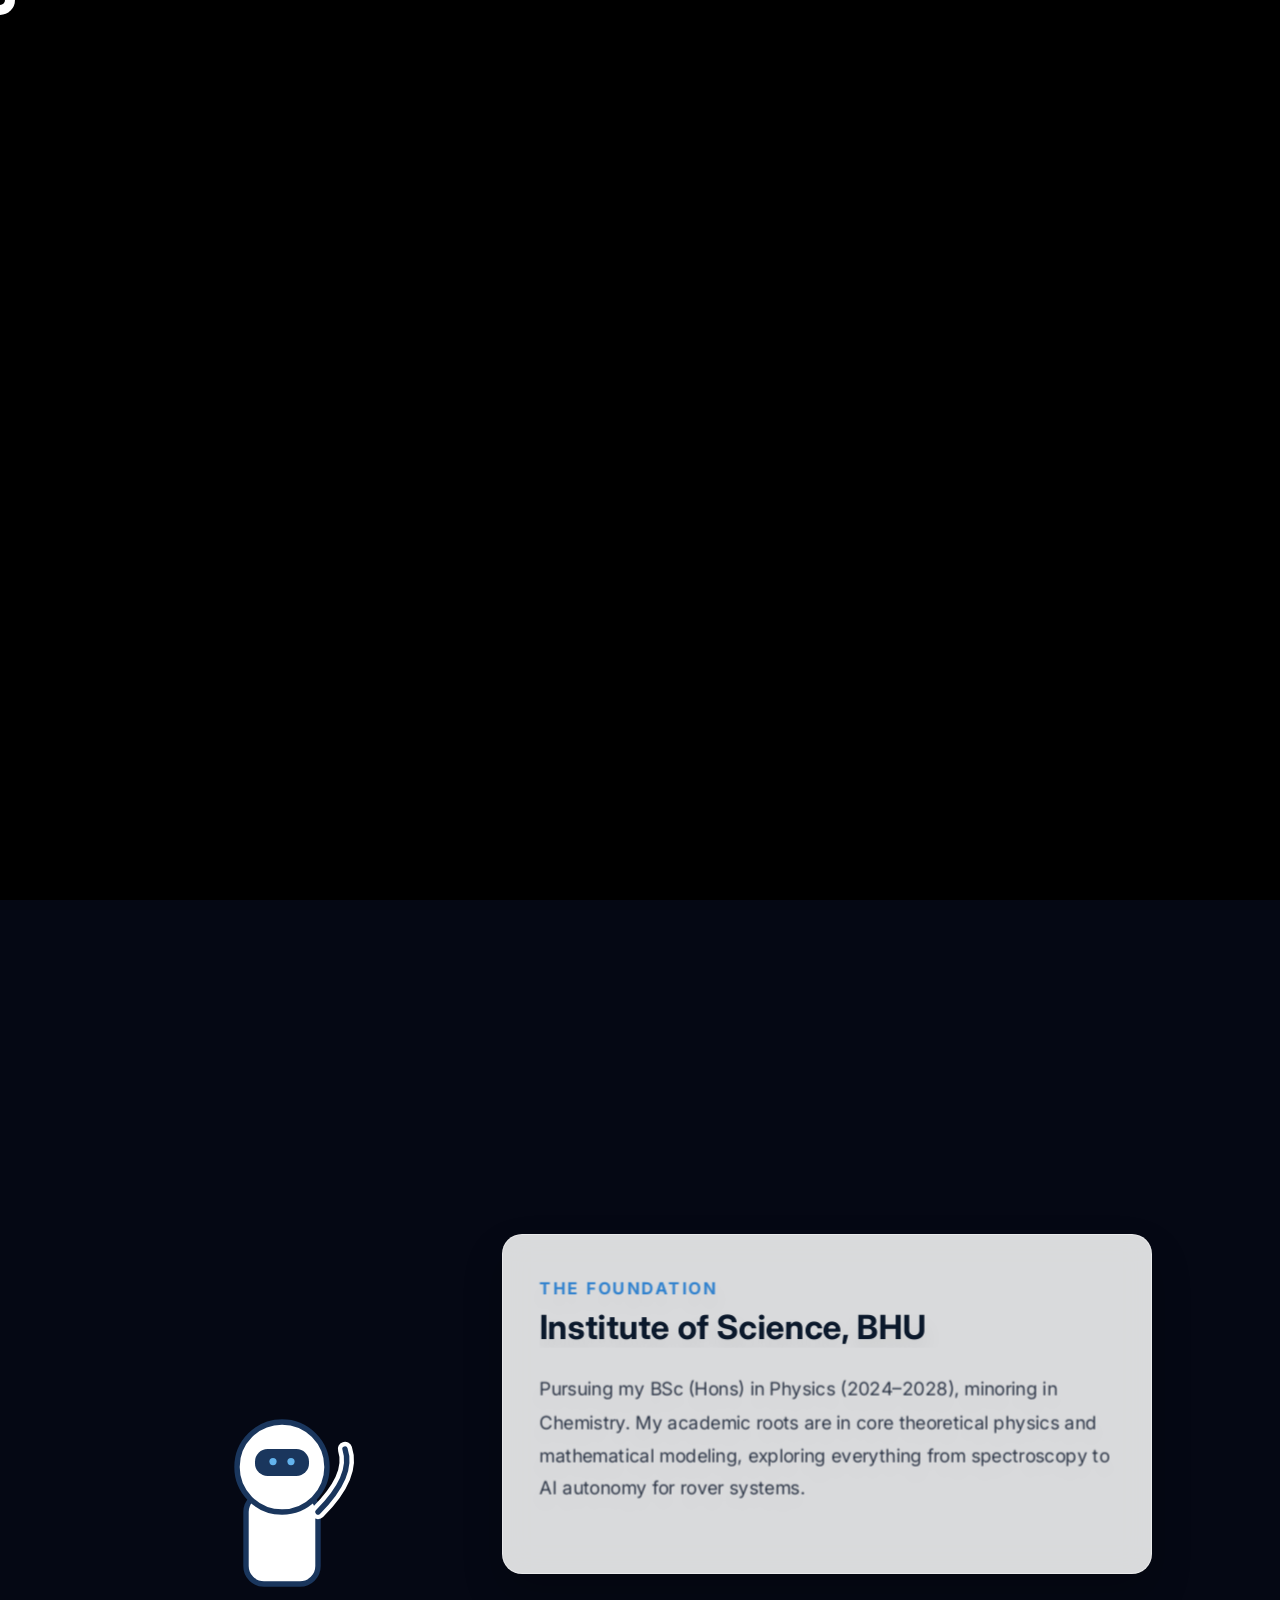
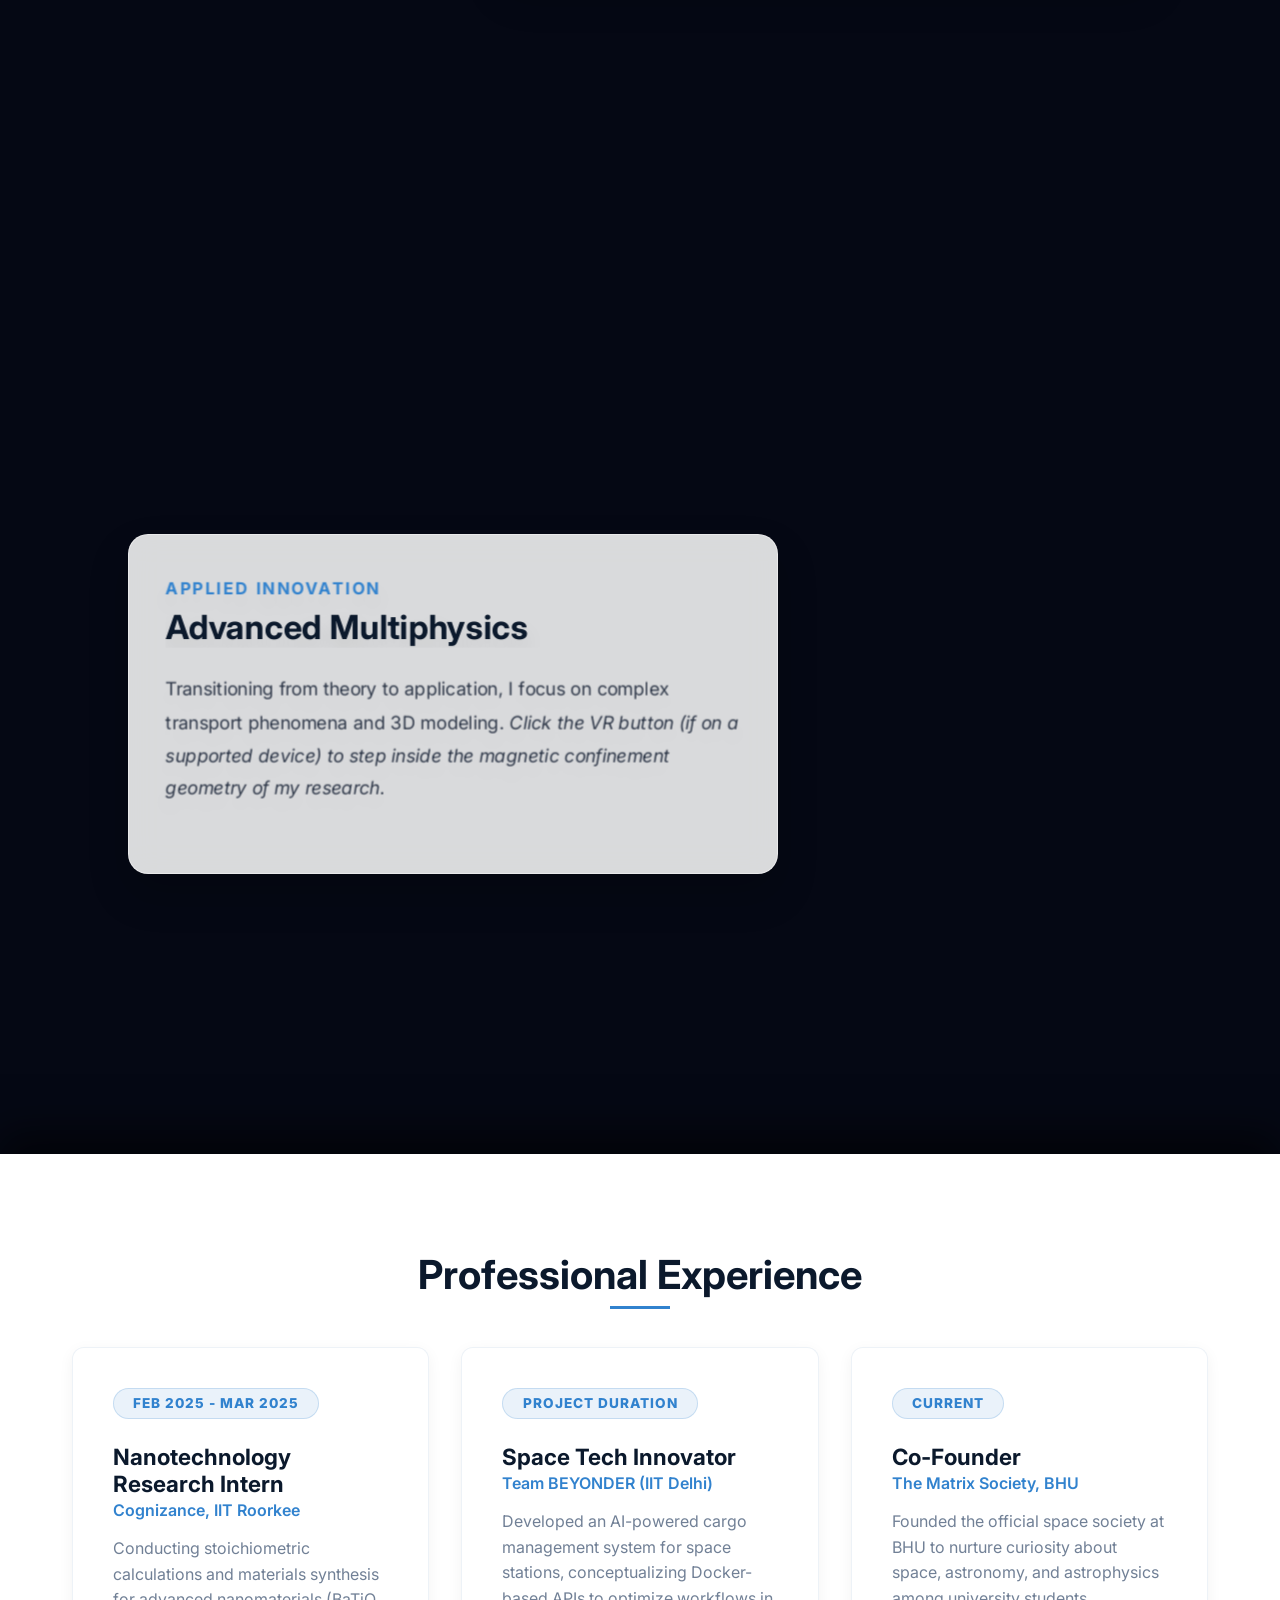
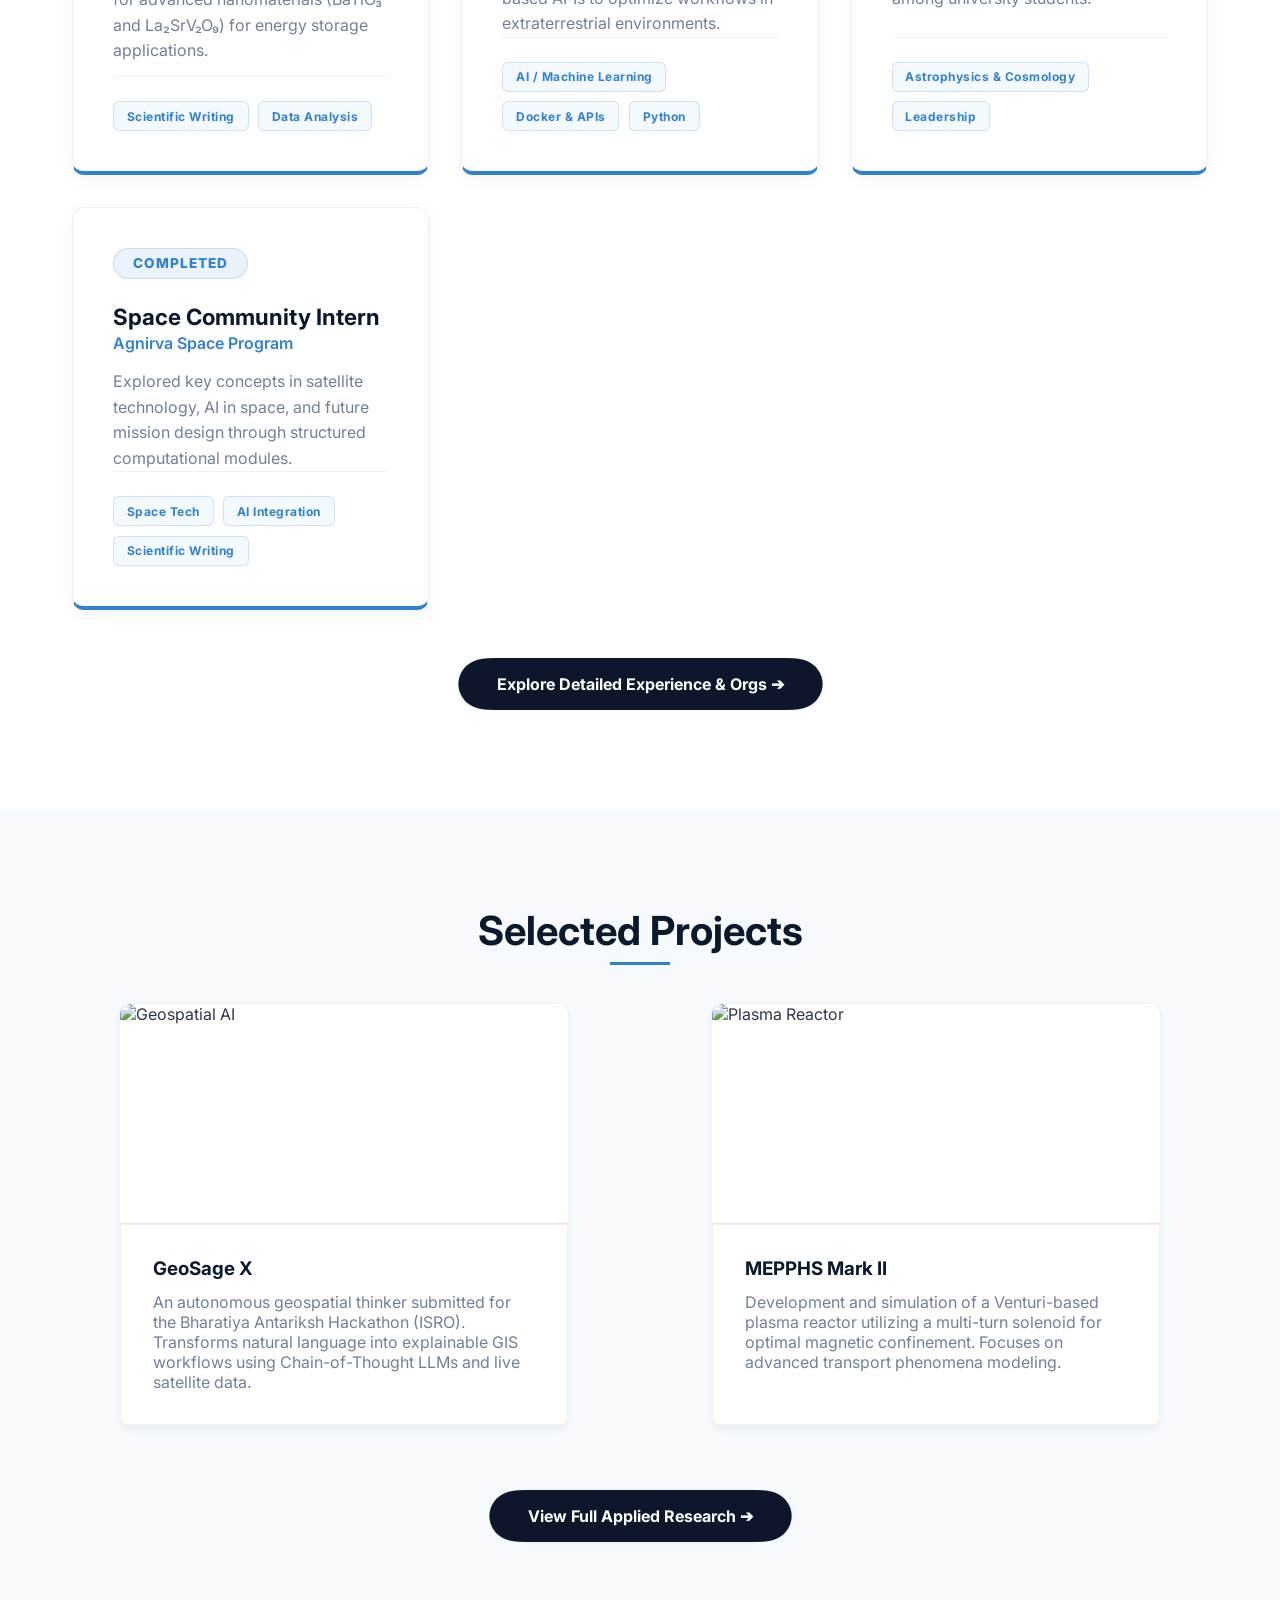
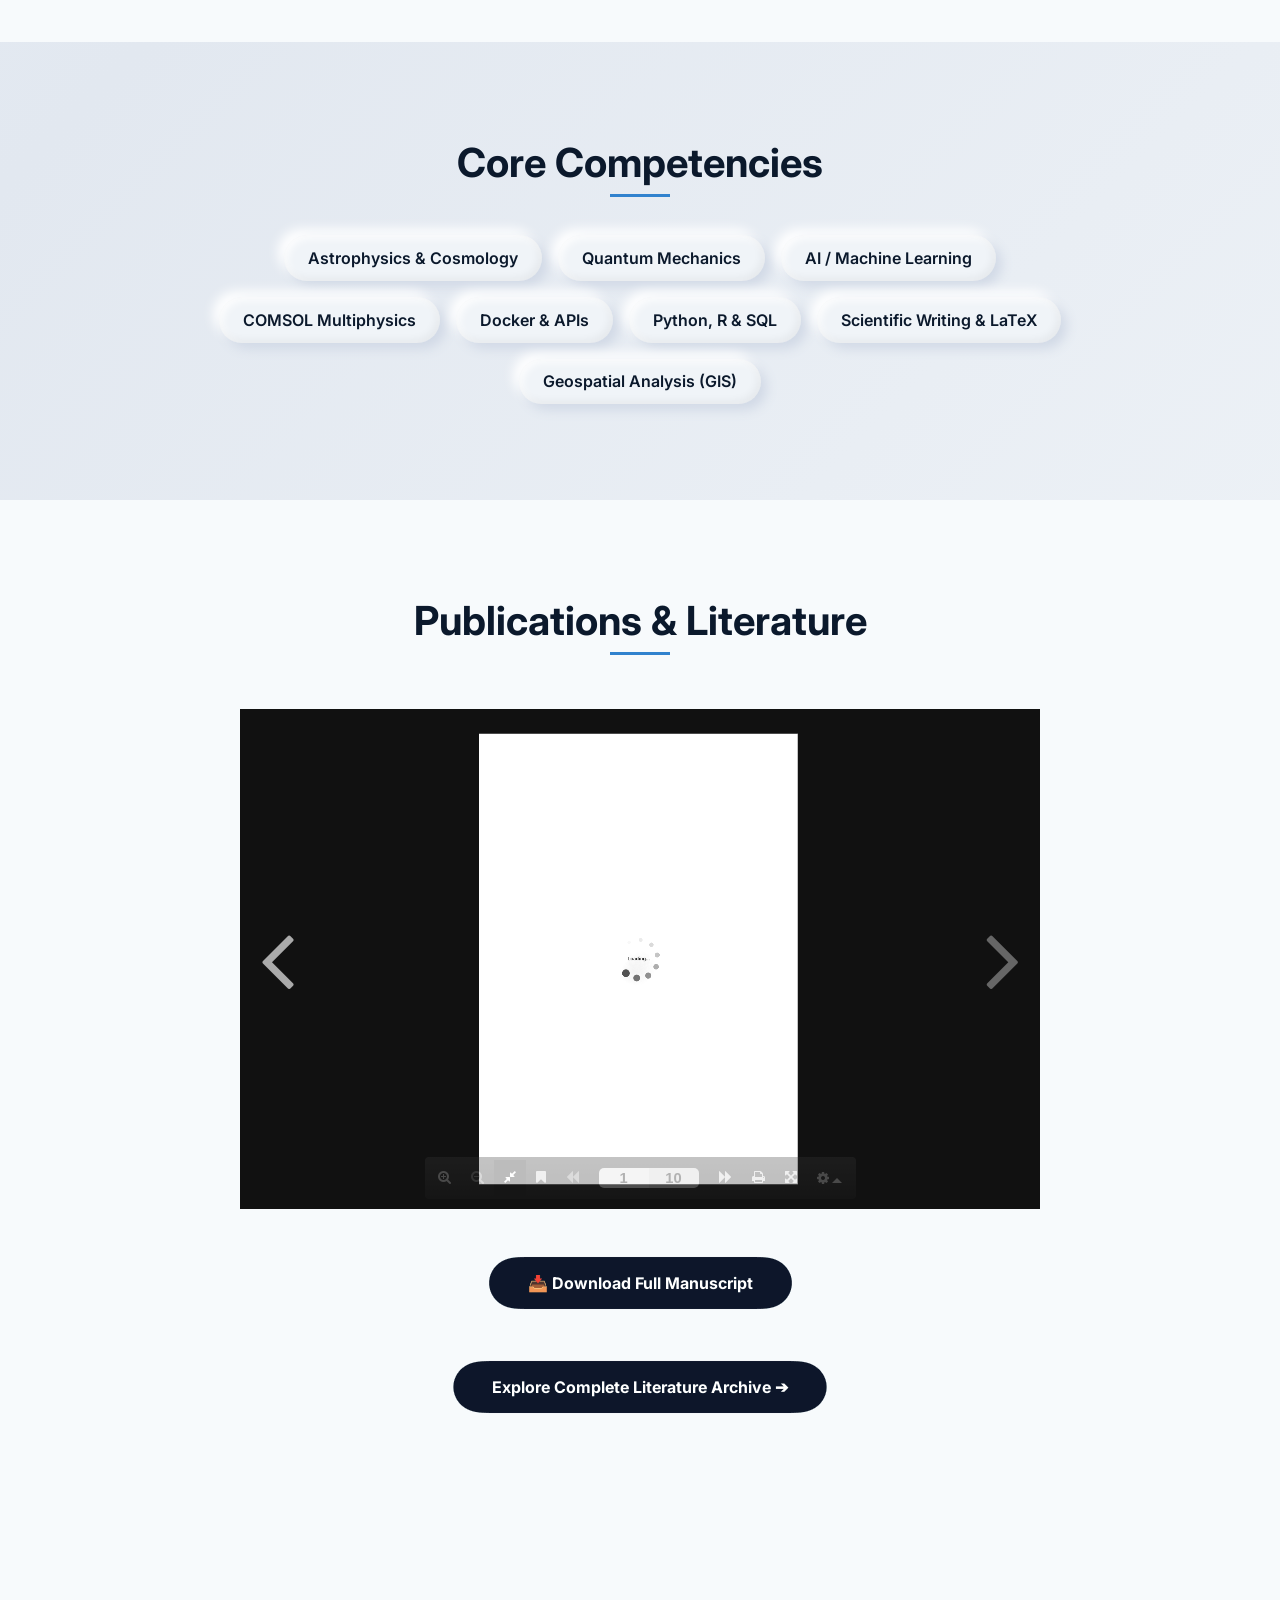
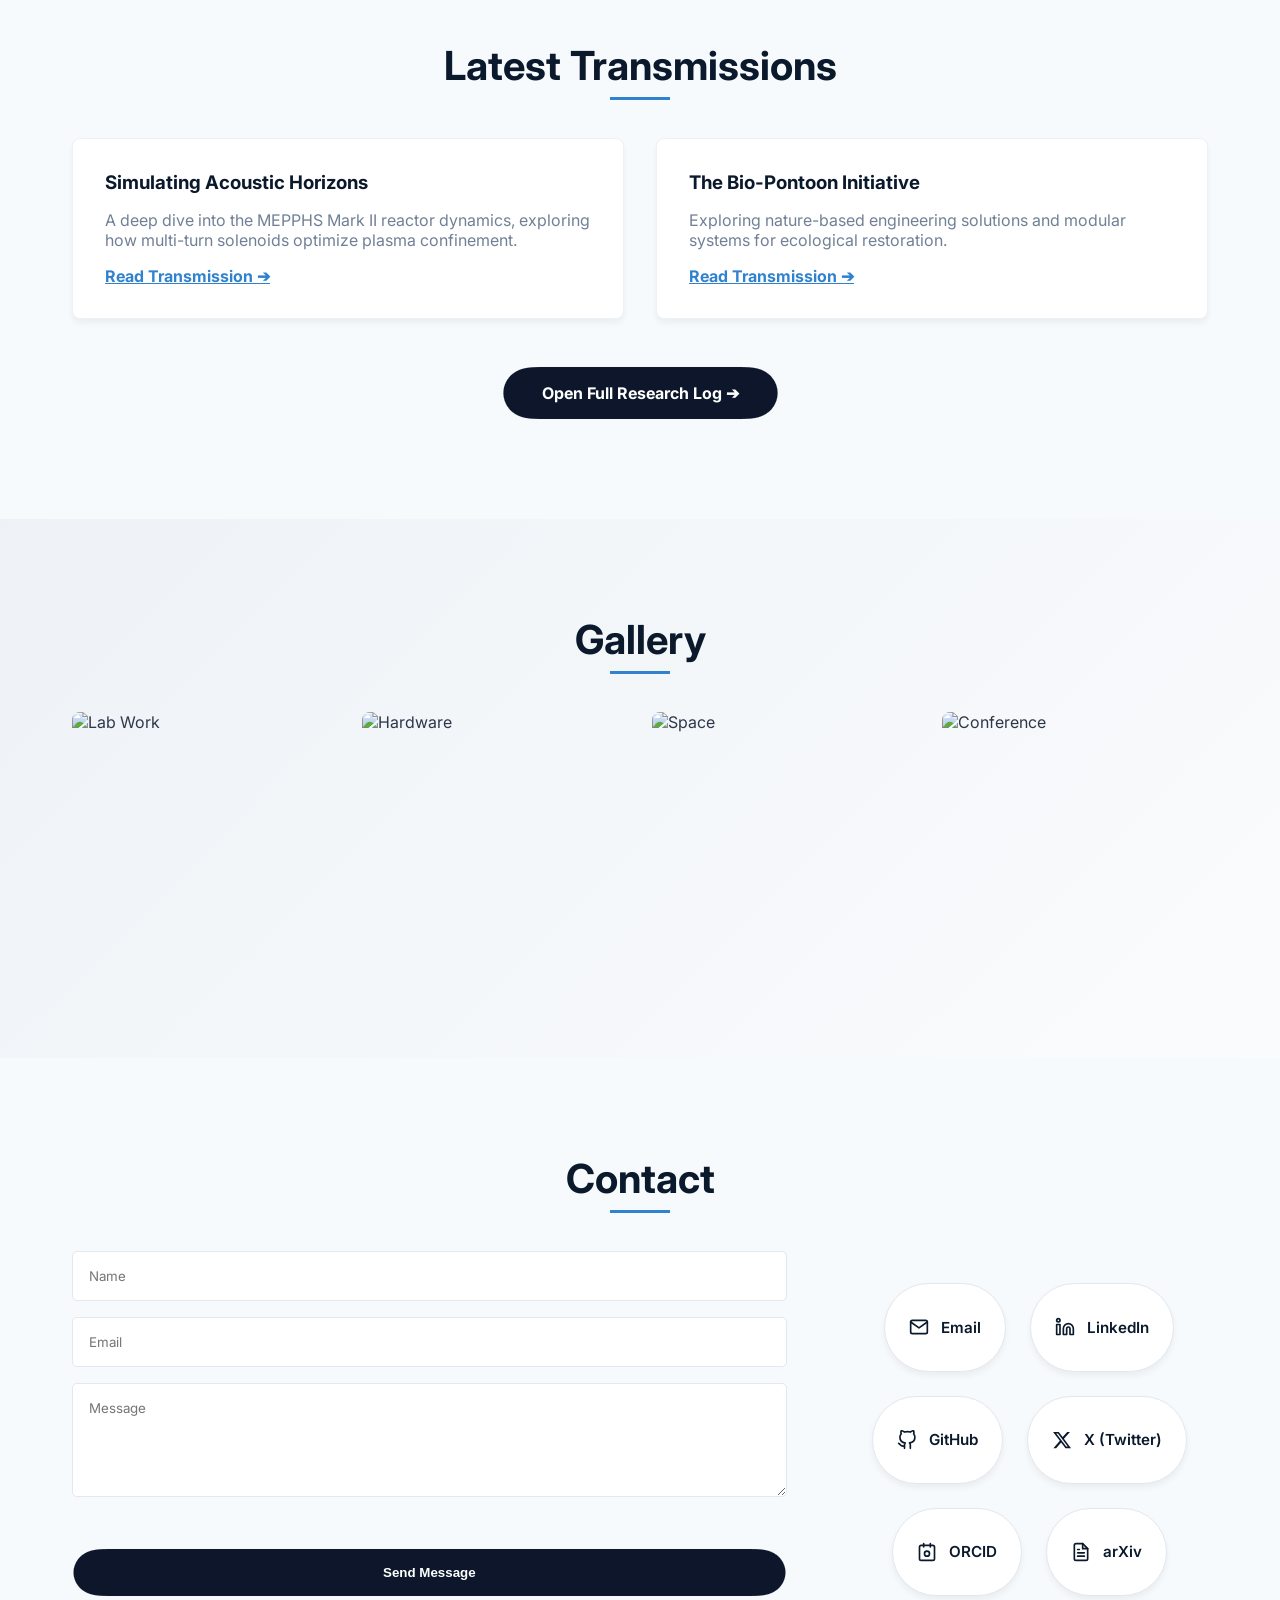
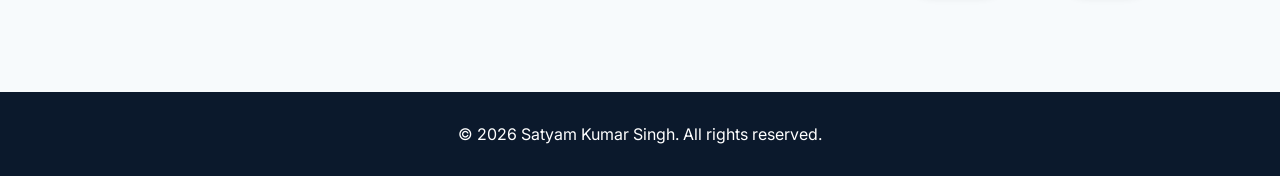
==== commit 2655f597: "Update index.html" ====
--- a/index.html
+++ b/index.html
@@ -444,9 +444,6 @@
                 propertiesCallback: function (props) {
                     props.page.depth /= 2;
                     props.cover.padding = 0.002;
-
-                    // THE MAGIC FIX: Switch from 3D textures to native 2D crisp text
-                    viewMode: '2d',
                     
                     // 2. FORCE 3K RESOLUTION TEXTURES
                     // This uses a standard A4 academic paper ratio (1 : 1.414) 
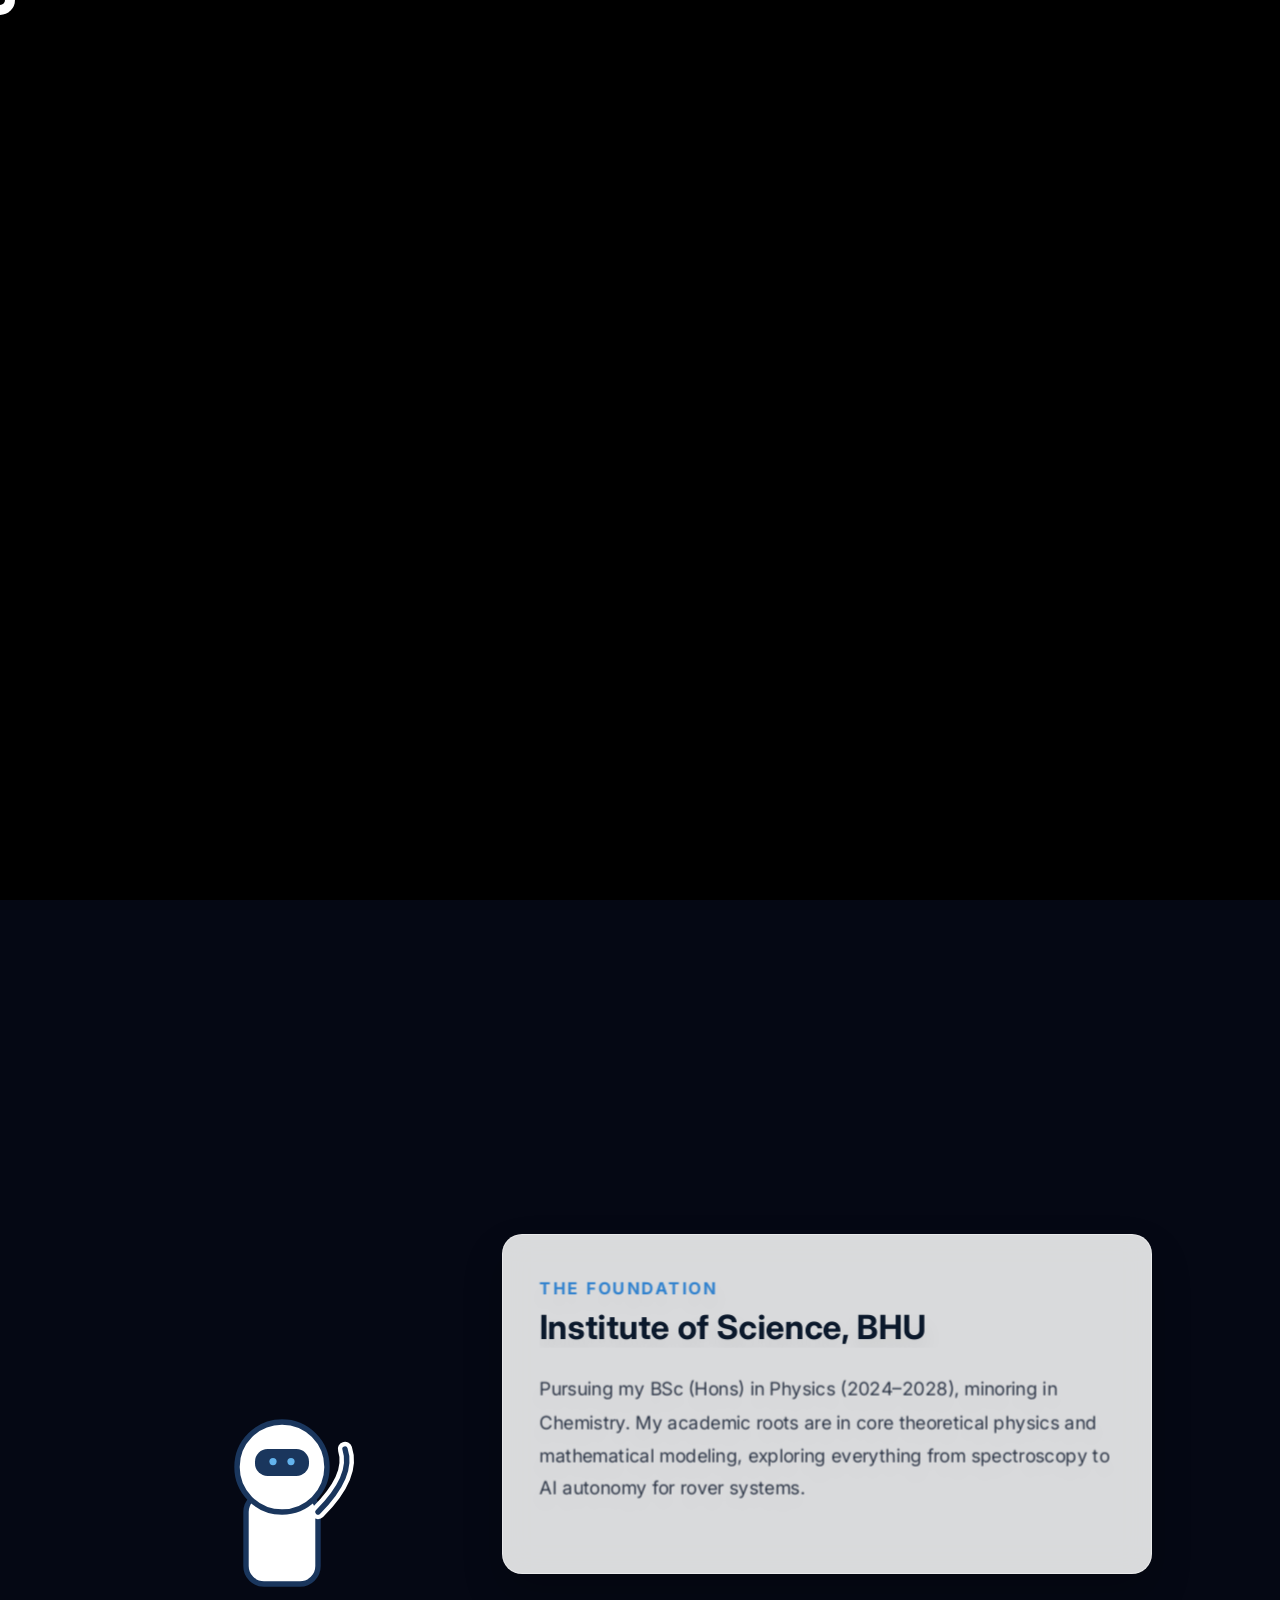
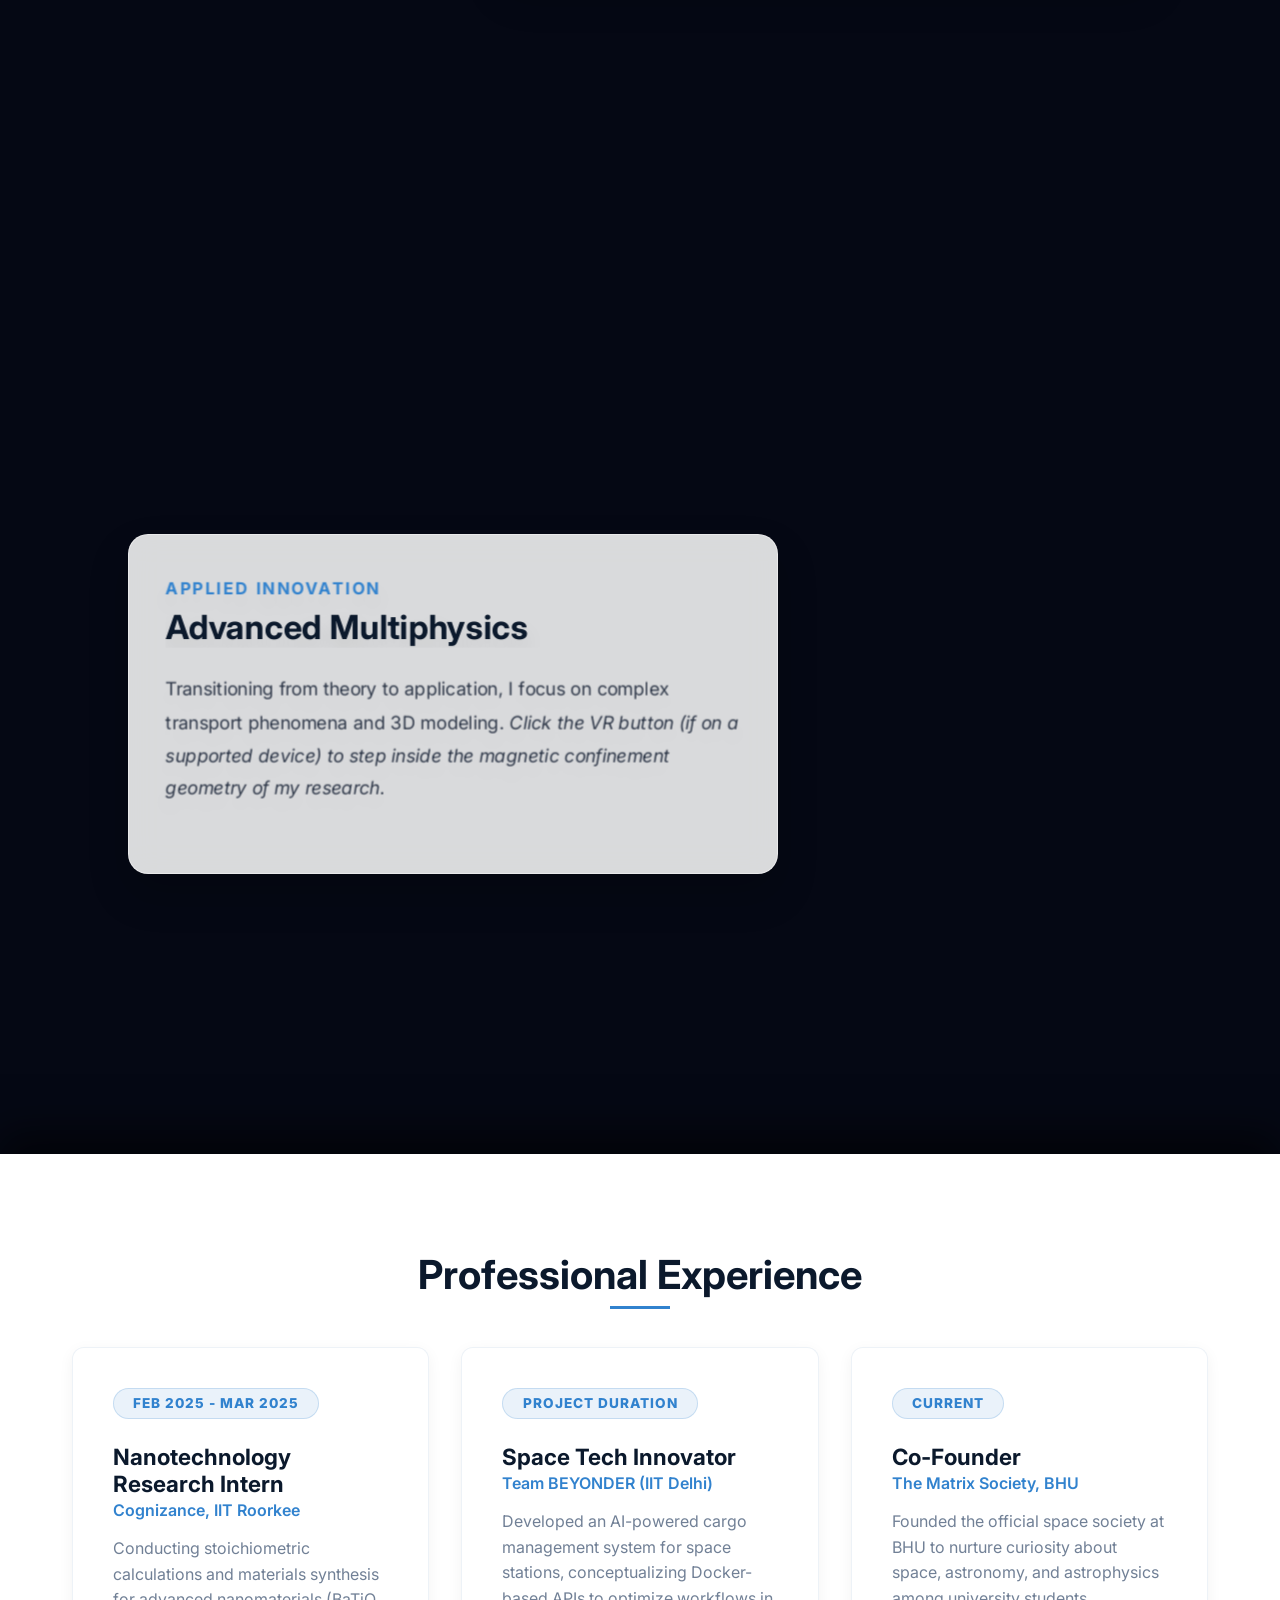
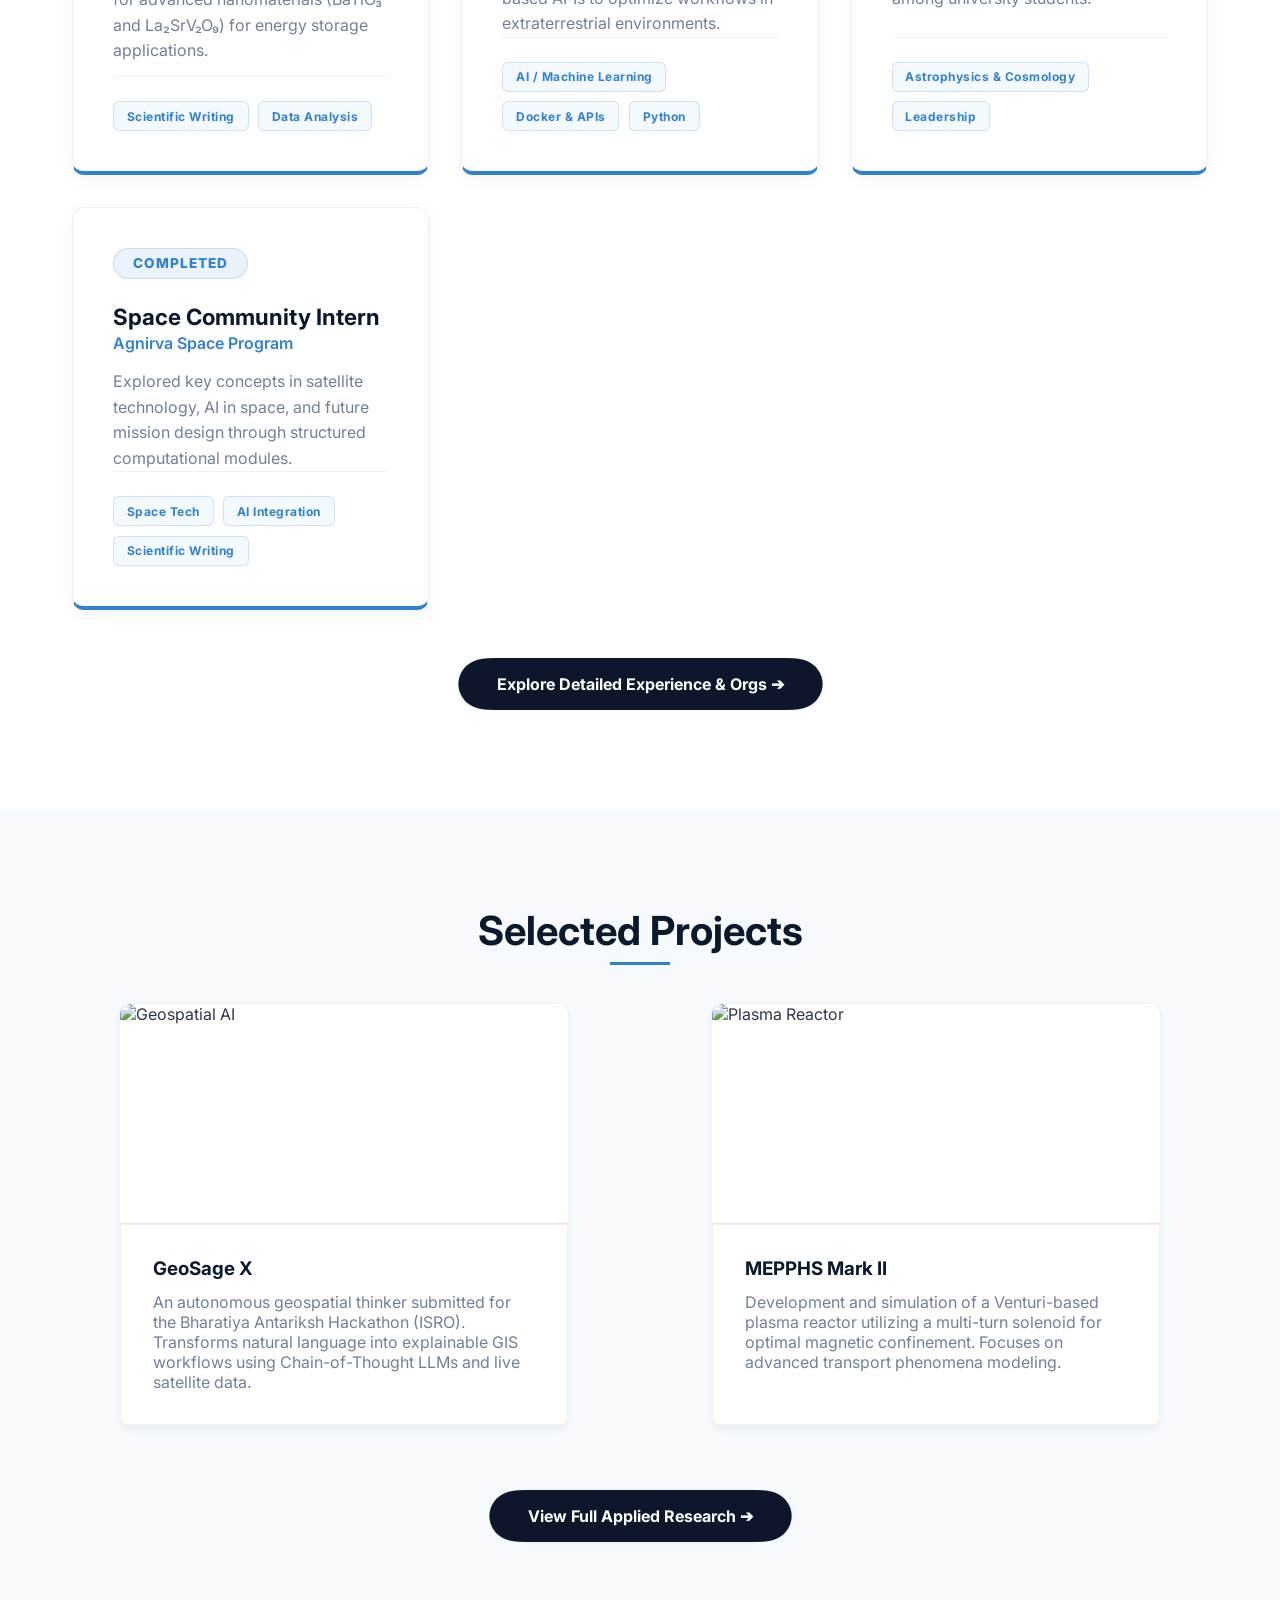
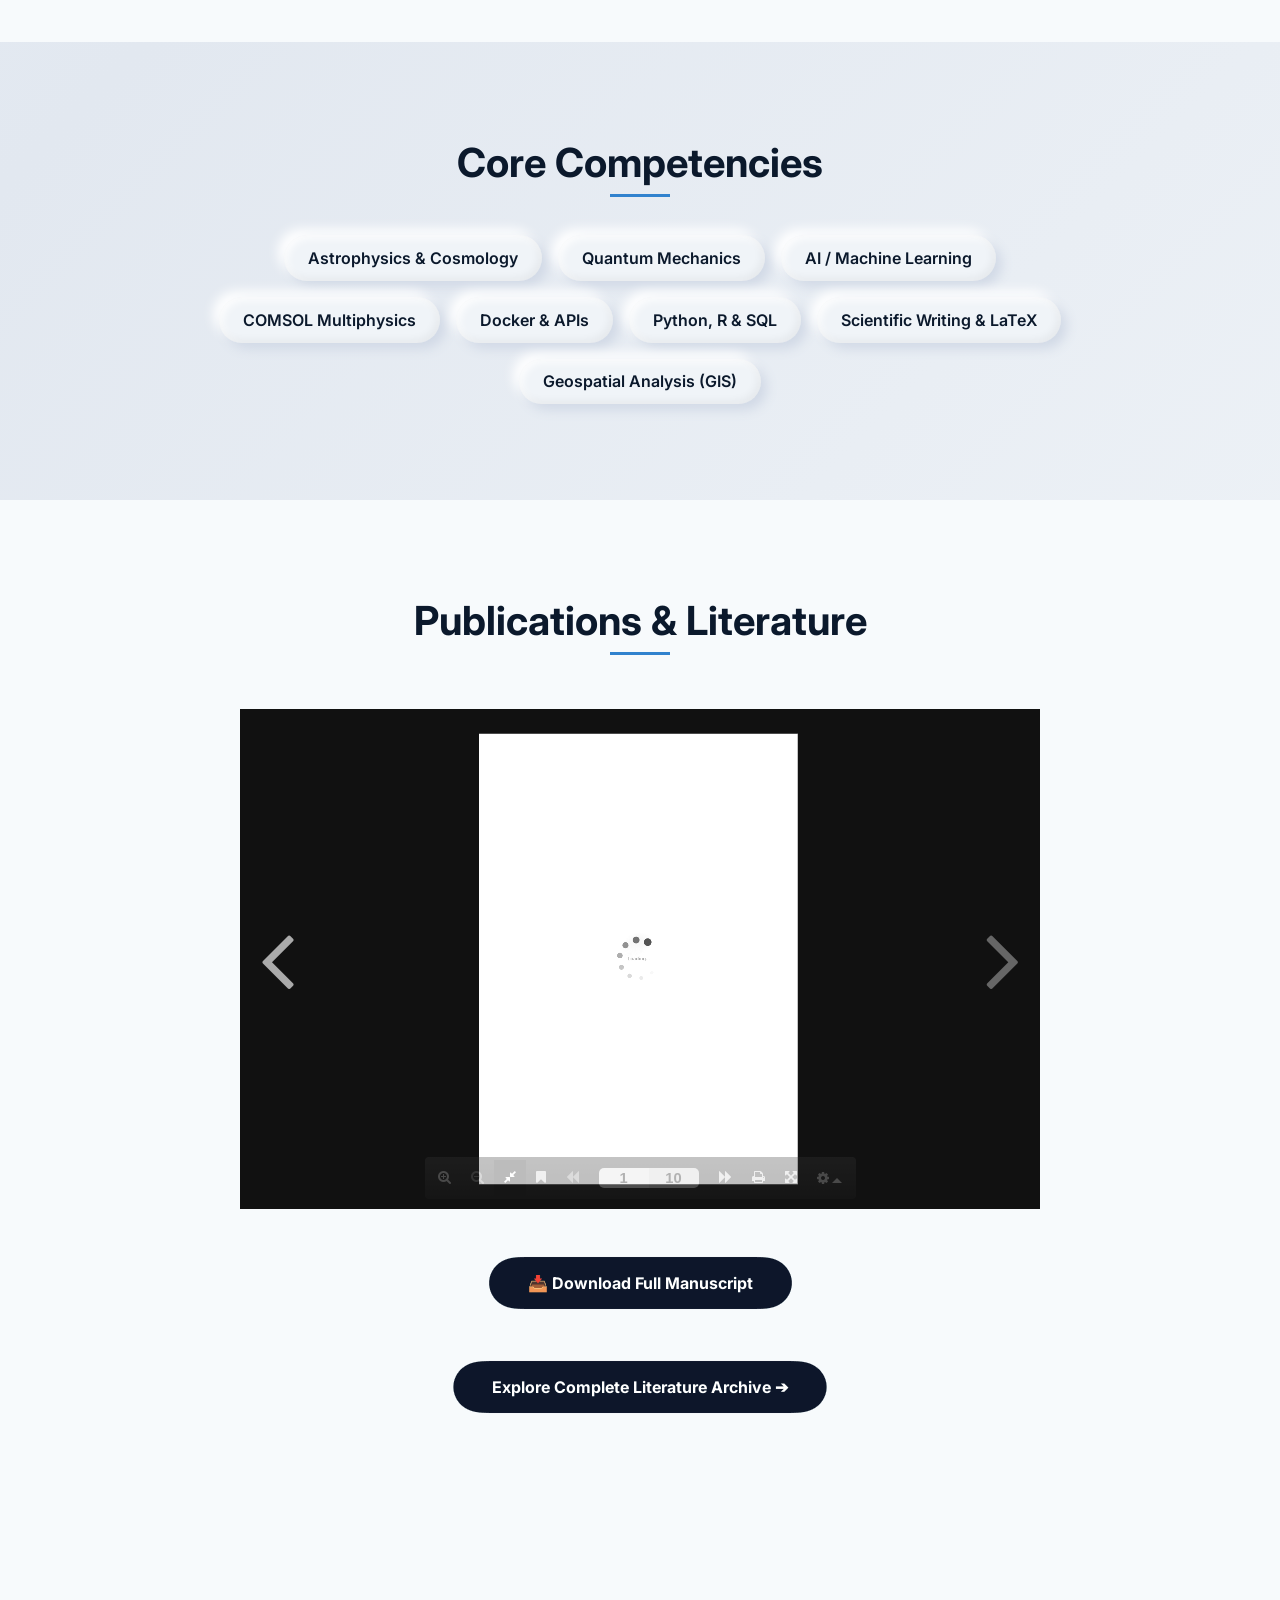
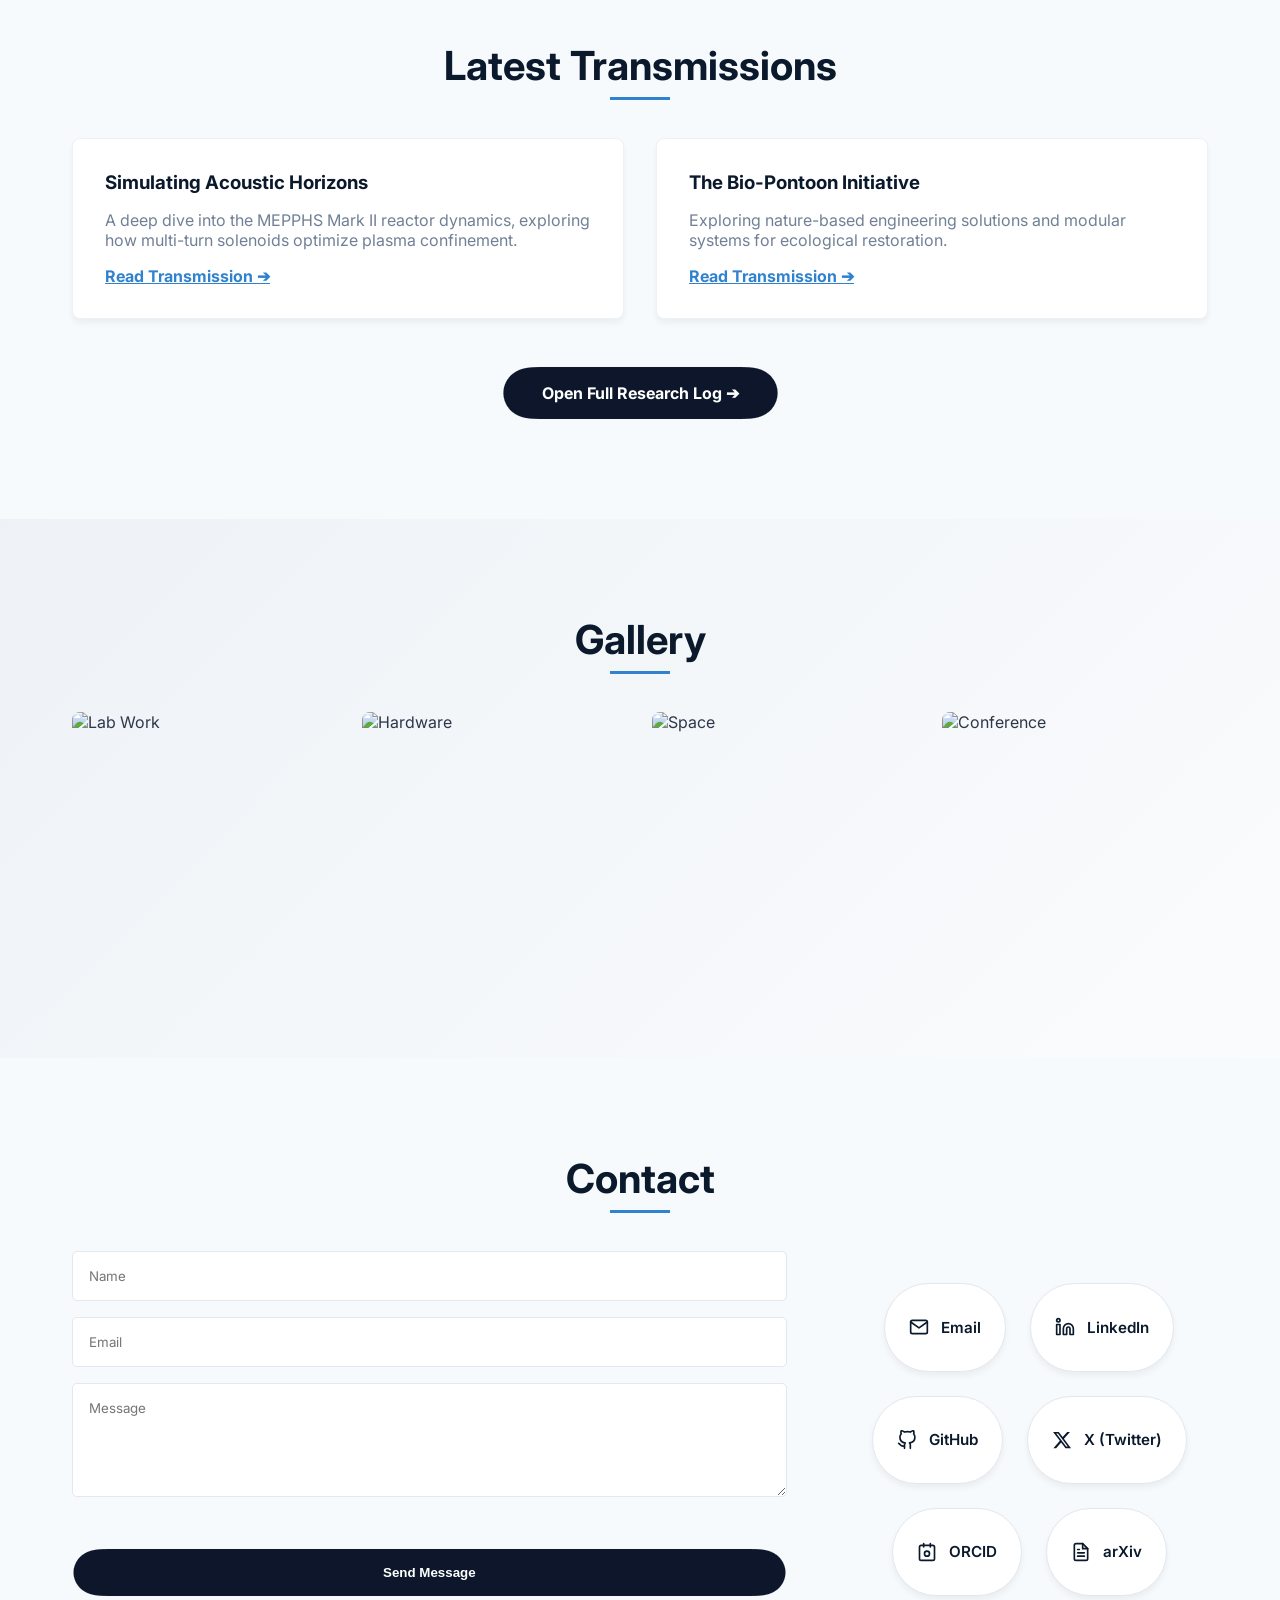
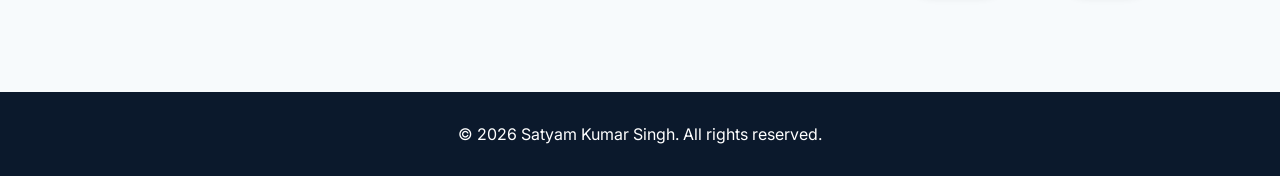
==== commit 5df2cae0: "Update index.html" ====
--- a/index.html
+++ b/index.html
@@ -445,13 +445,6 @@
                     props.page.depth /= 2;
                     props.cover.padding = 0.002;
                     
-                    // 2. FORCE 3K RESOLUTION TEXTURES
-                    // This uses a standard A4 academic paper ratio (1 : 1.414) 
-                    // and forces it to render at a massive 2500px width.
-                    if (!props.sheet) props.sheet = {}; // Safety check
-                    props.sheet.widthTexels = 2500; 
-                    props.sheet.heightTexels = 3535; 
-                    
                     return props;
                 },
                 
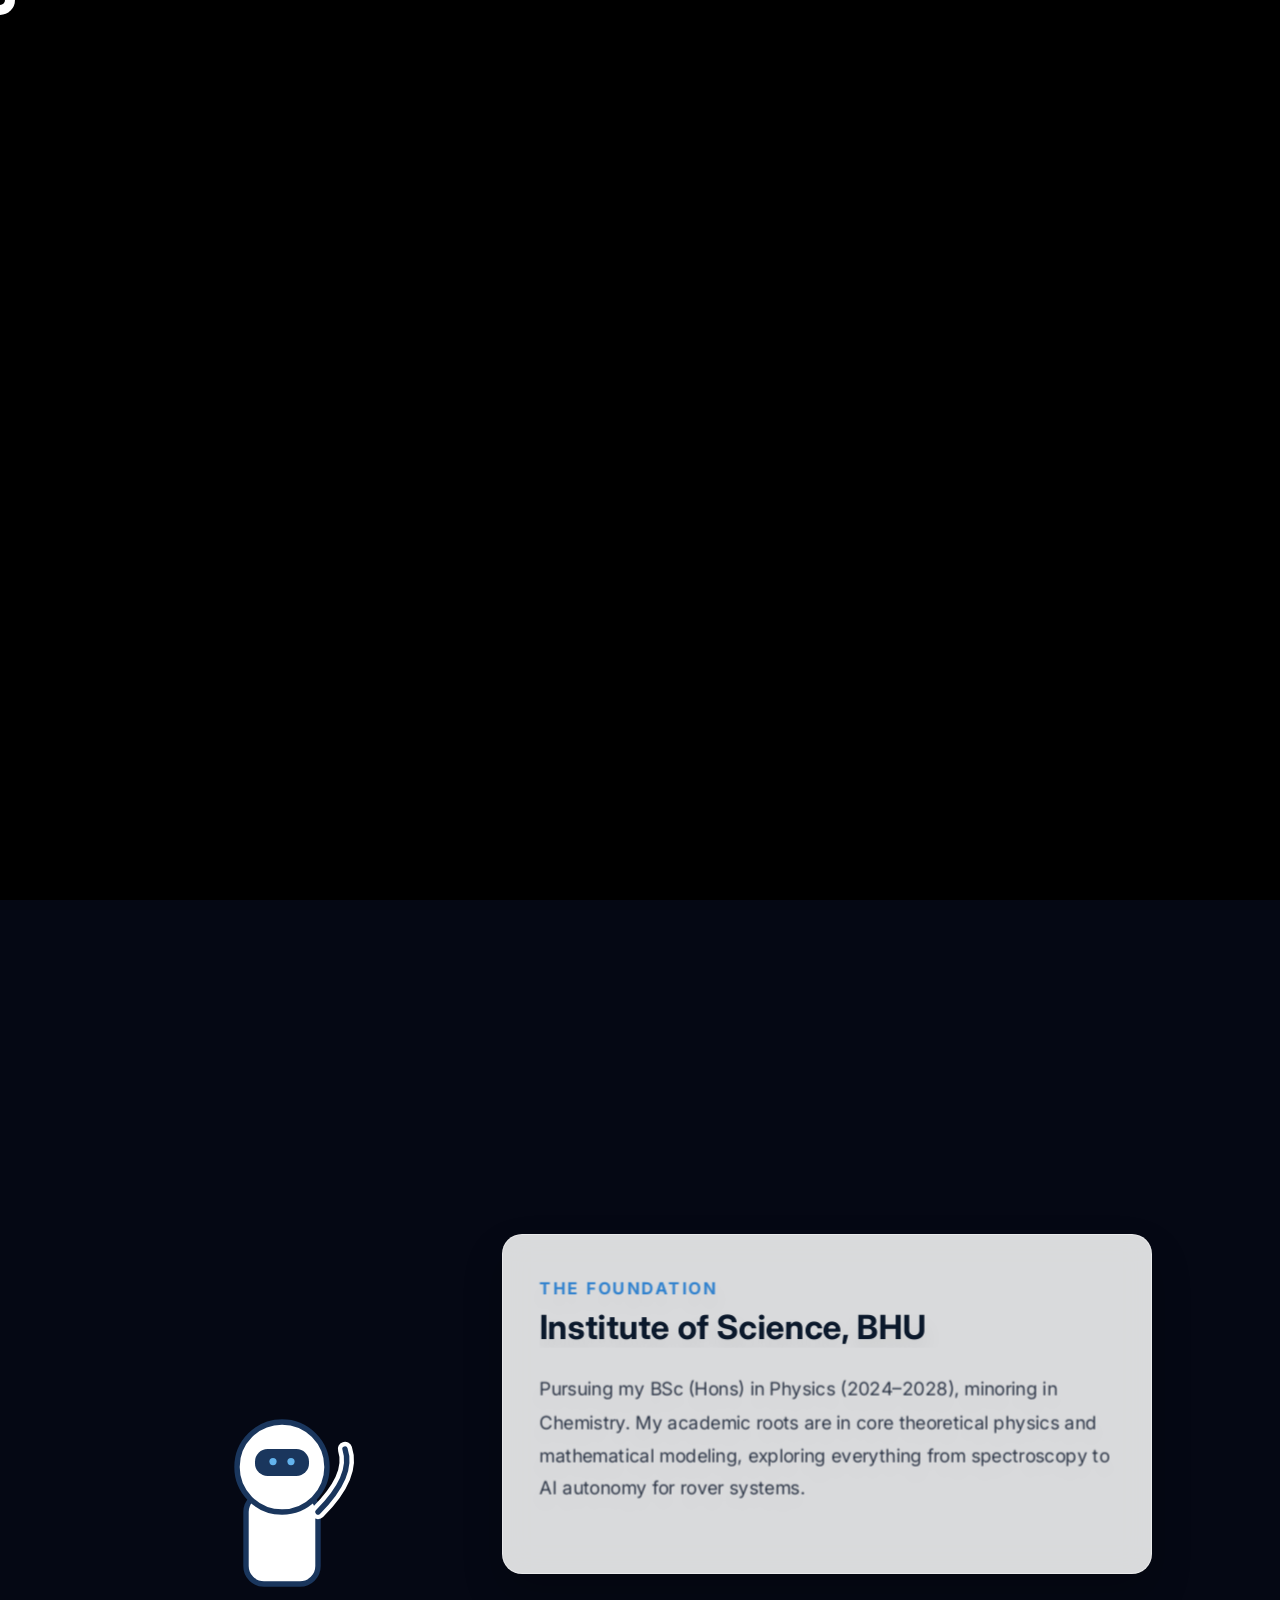
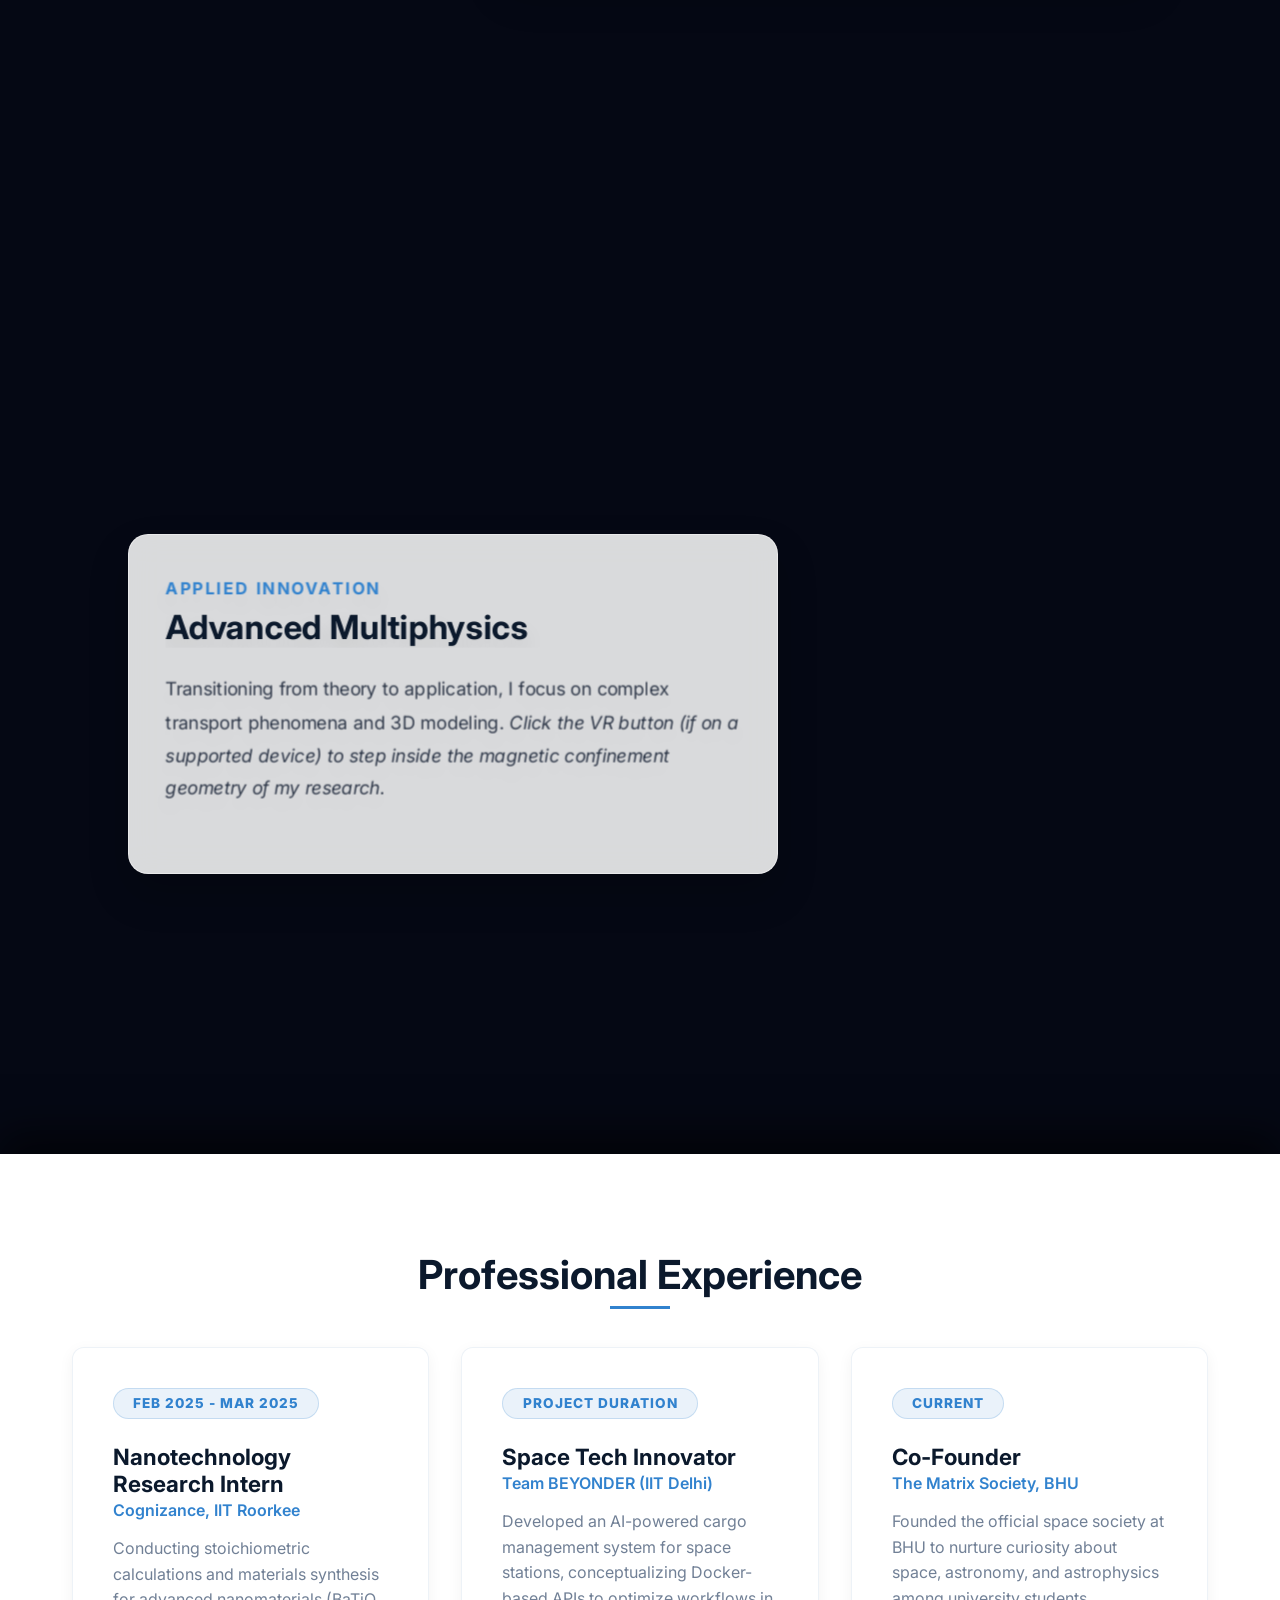
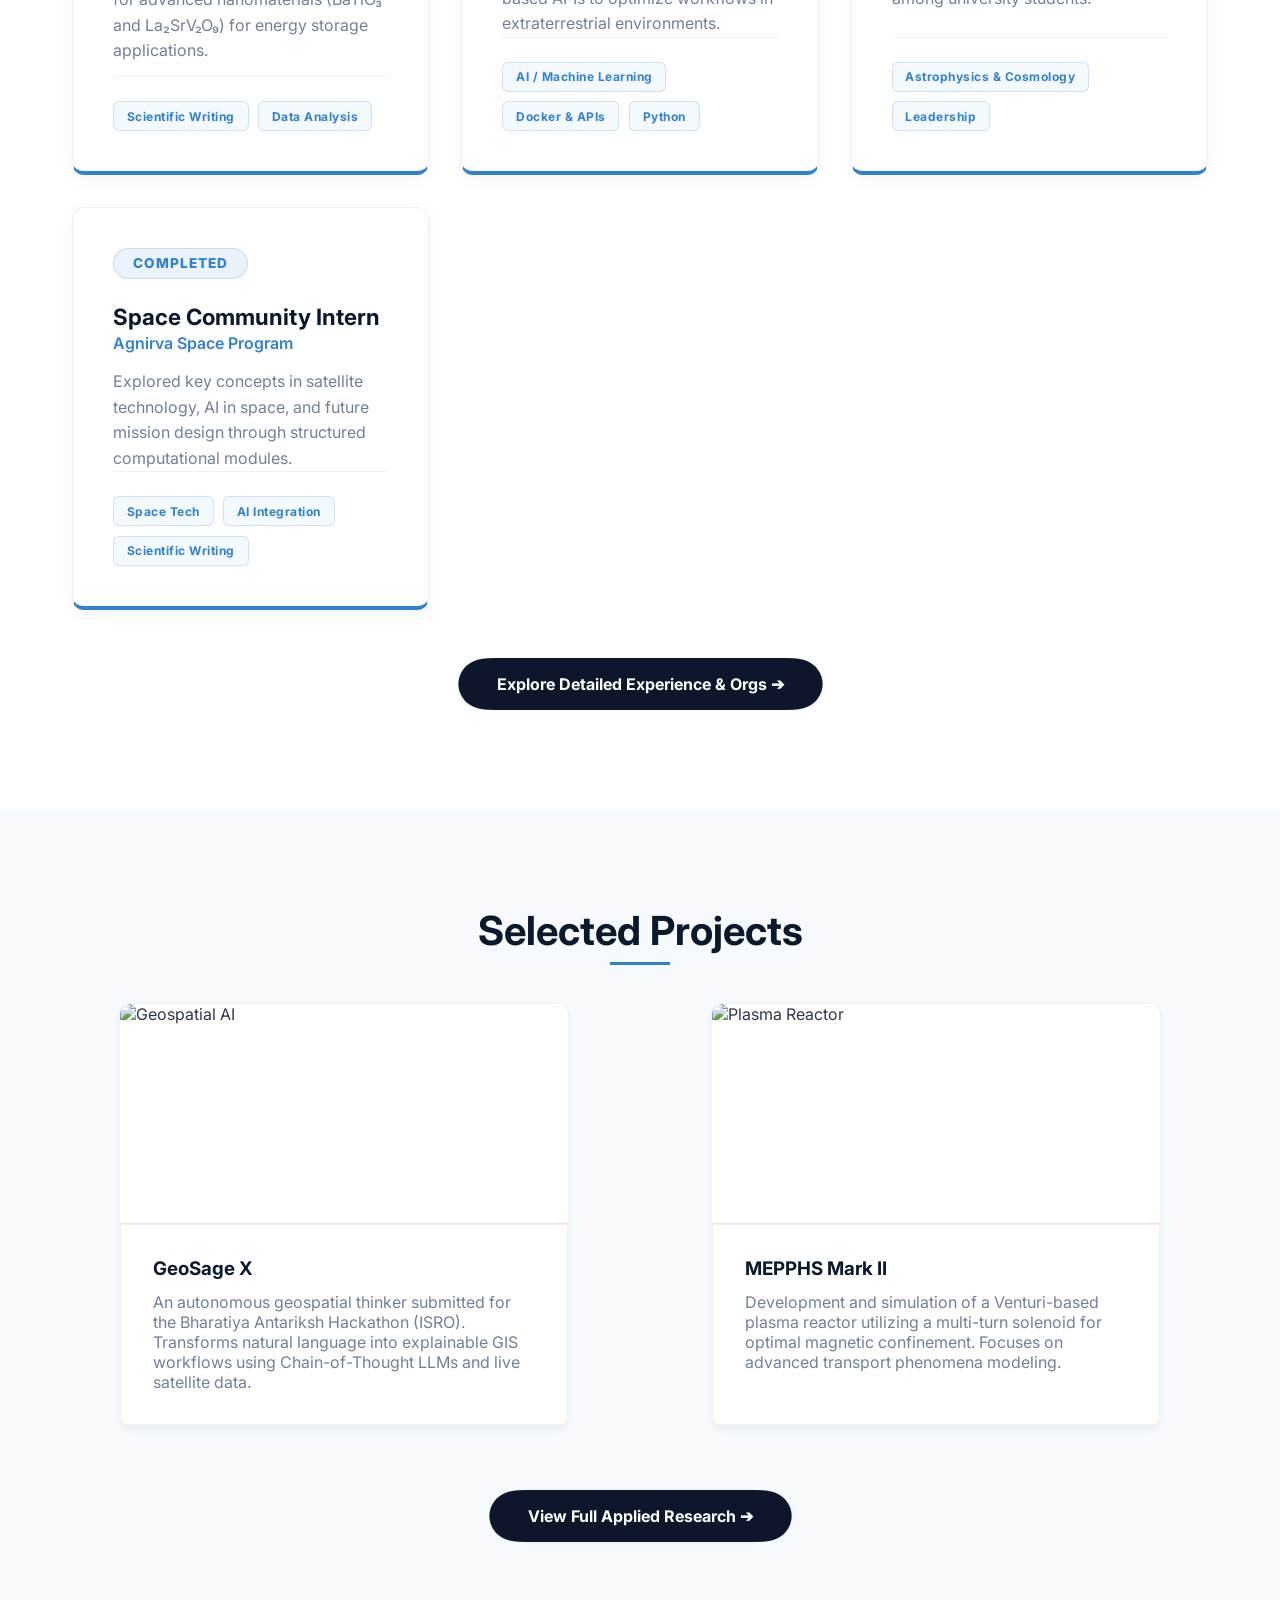
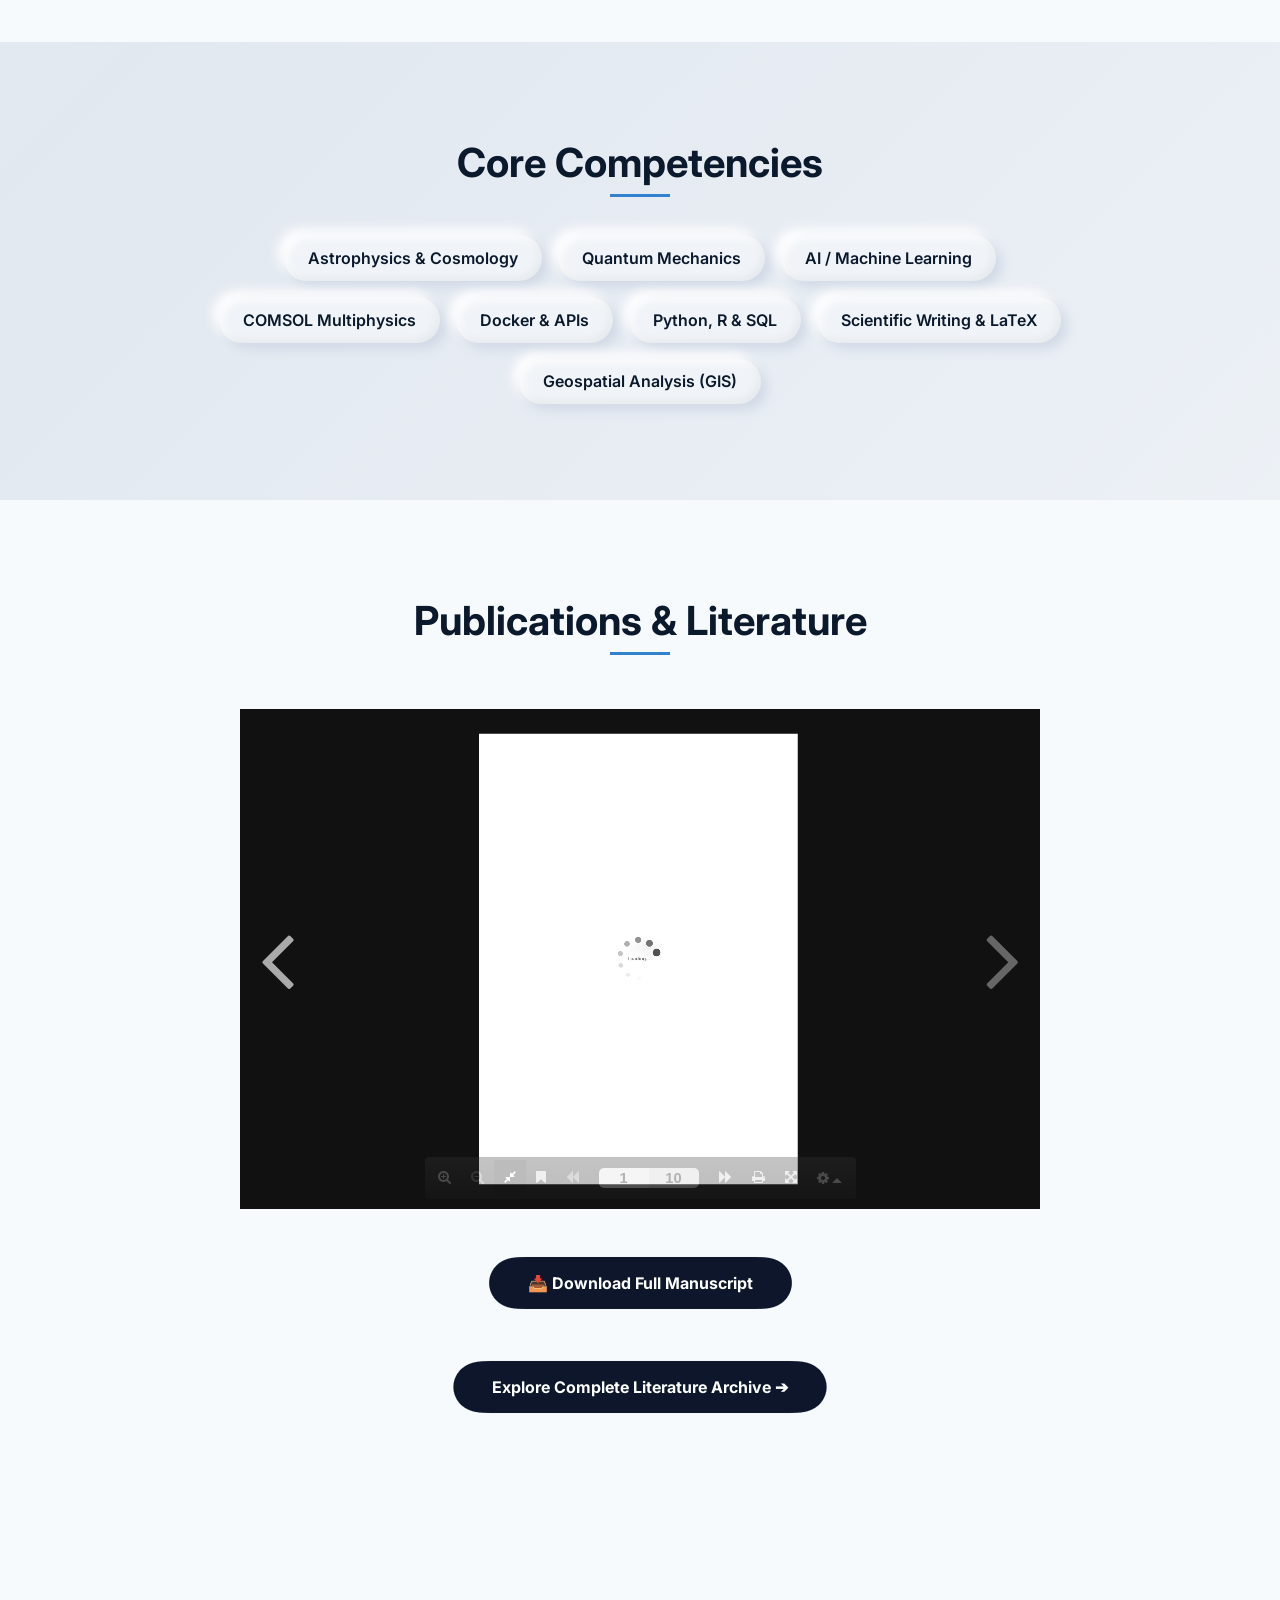
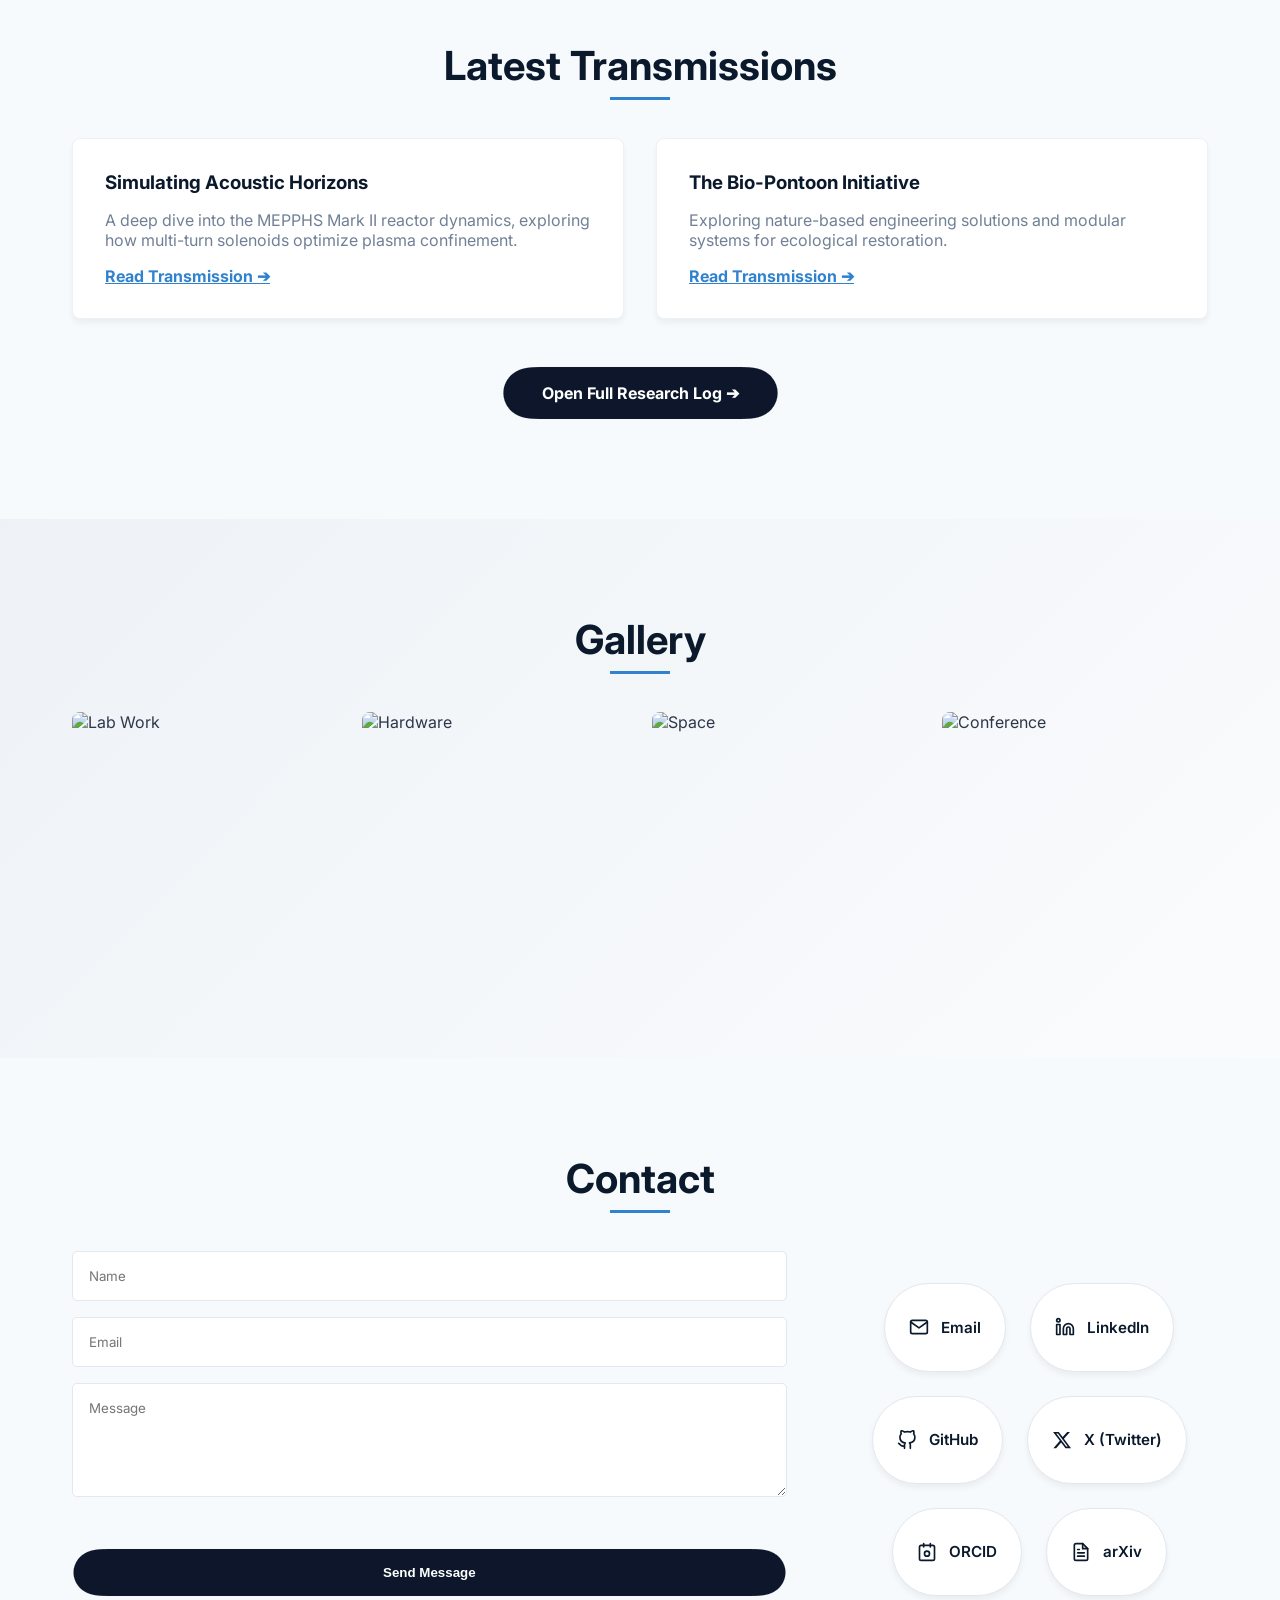
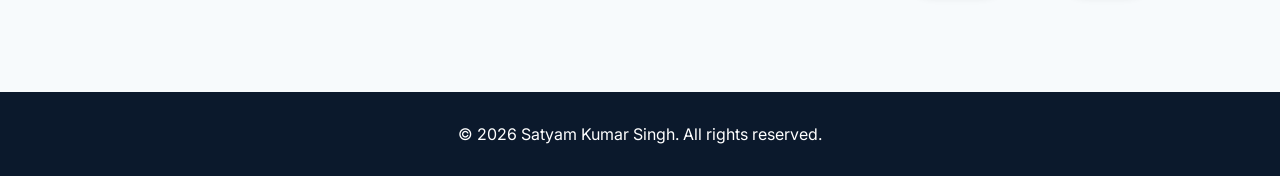
==== commit 3da88f3b: "Update index.html" ====
--- a/index.html
+++ b/index.html
@@ -67,6 +67,18 @@
         
         <div class="nav-brand magnetic-hover" id="sks-logo" style="position: relative; cursor: pointer; display: flex; align-items: center; justify-content: center; z-index: 10;">
             <span class="logo-text" style="display: inline-block;">SKS</span>
+
+            <svg class="line-burst" viewBox="0 0 100 100" style="position: absolute; top: 50%; left: 50%; width: 100px; height: 100px; transform: translate(-50%, -50%); pointer-events: none; z-index: -1;">
+                <line x1="50" y1="20" x2="50" y2="5" />
+                <line x1="50" y1="80" x2="50" y2="95" />
+                <line x1="20" y1="50" x2="5" y2="50" />
+                <line x1="80" y1="50" x2="95" y2="50" />
+                <line x1="28" y1="28" x2="15" y2="15" />
+                <line x1="72" y1="72" x2="85" y2="85" />
+                <line x1="28" y1="72" x2="15" y2="85" />
+                <line x1="72" y1="28" x2="85" y2="15" />
+            </svg>
+            
         </div>
 
         <div id="nav-eyes-container" style="position: absolute; left: 50%; top: 50%; transform: translate(-50%, -50%); z-index: 20; pointer-events: none;">
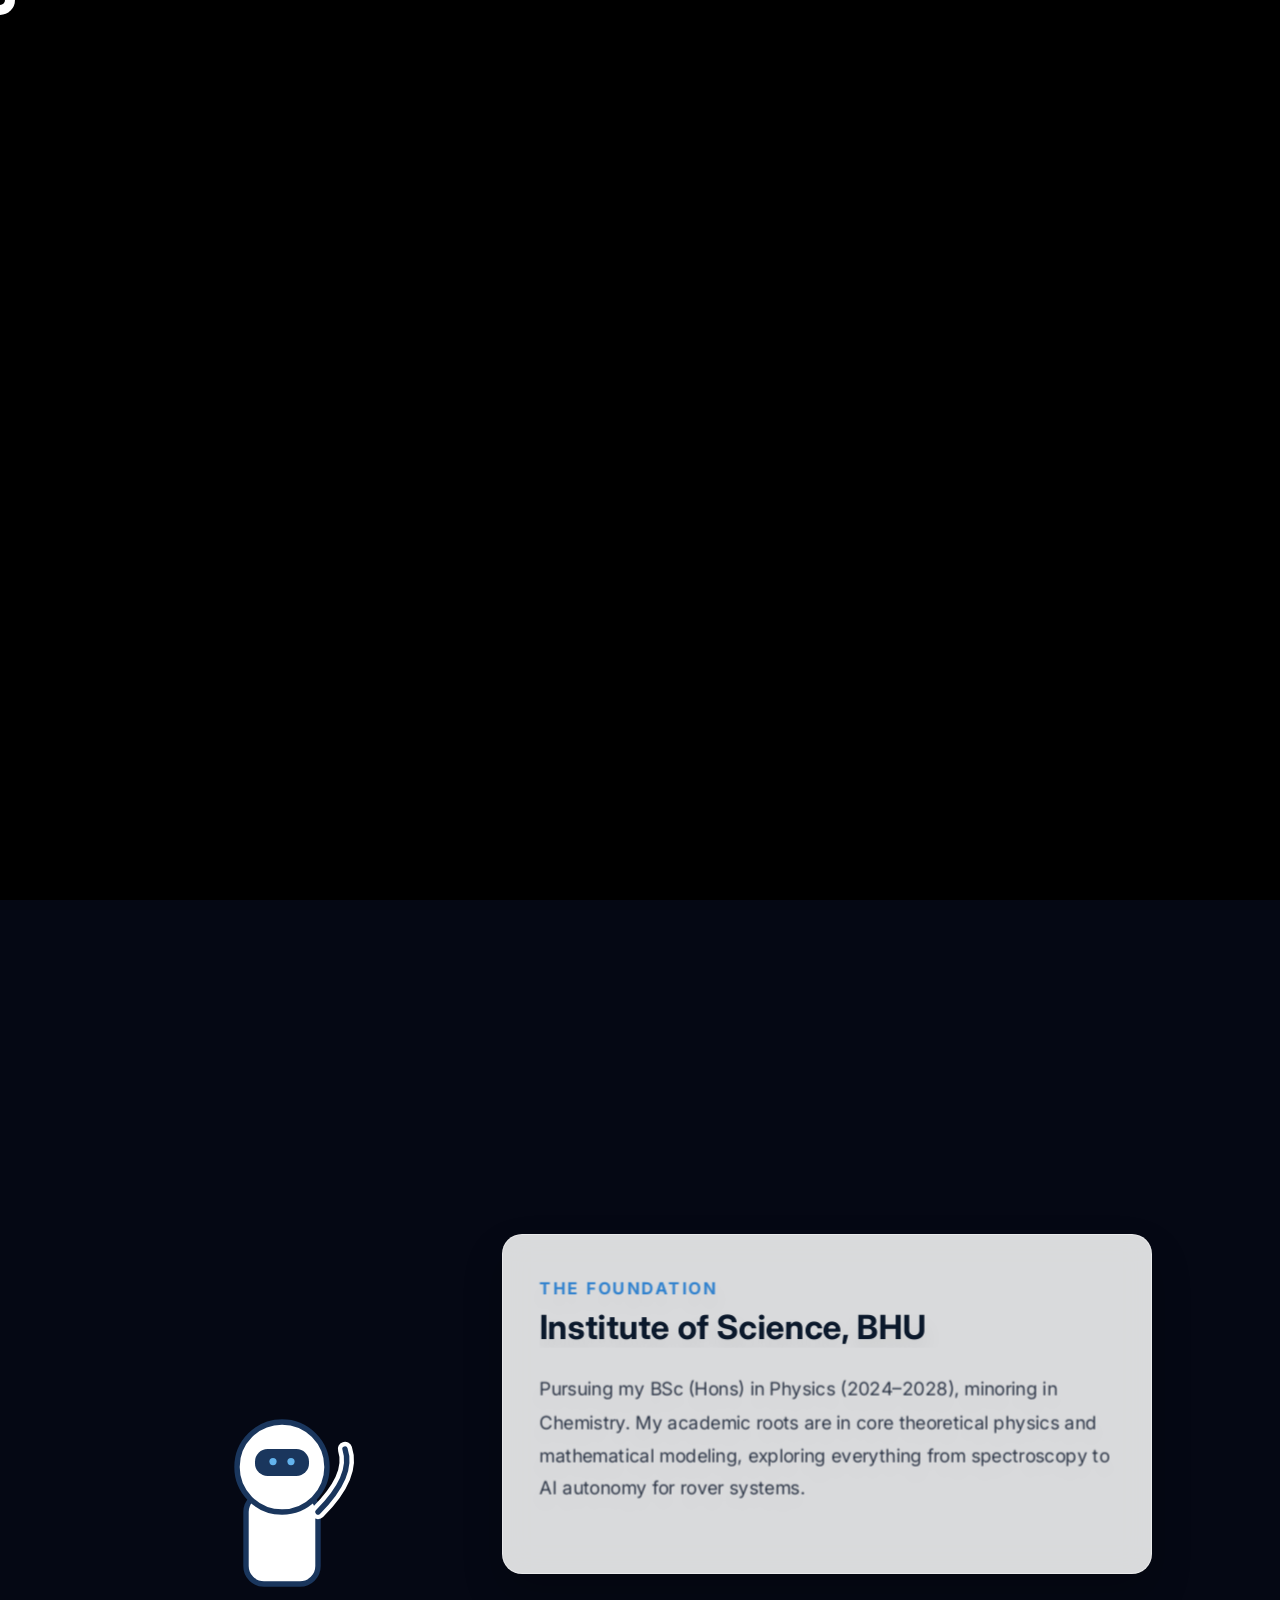
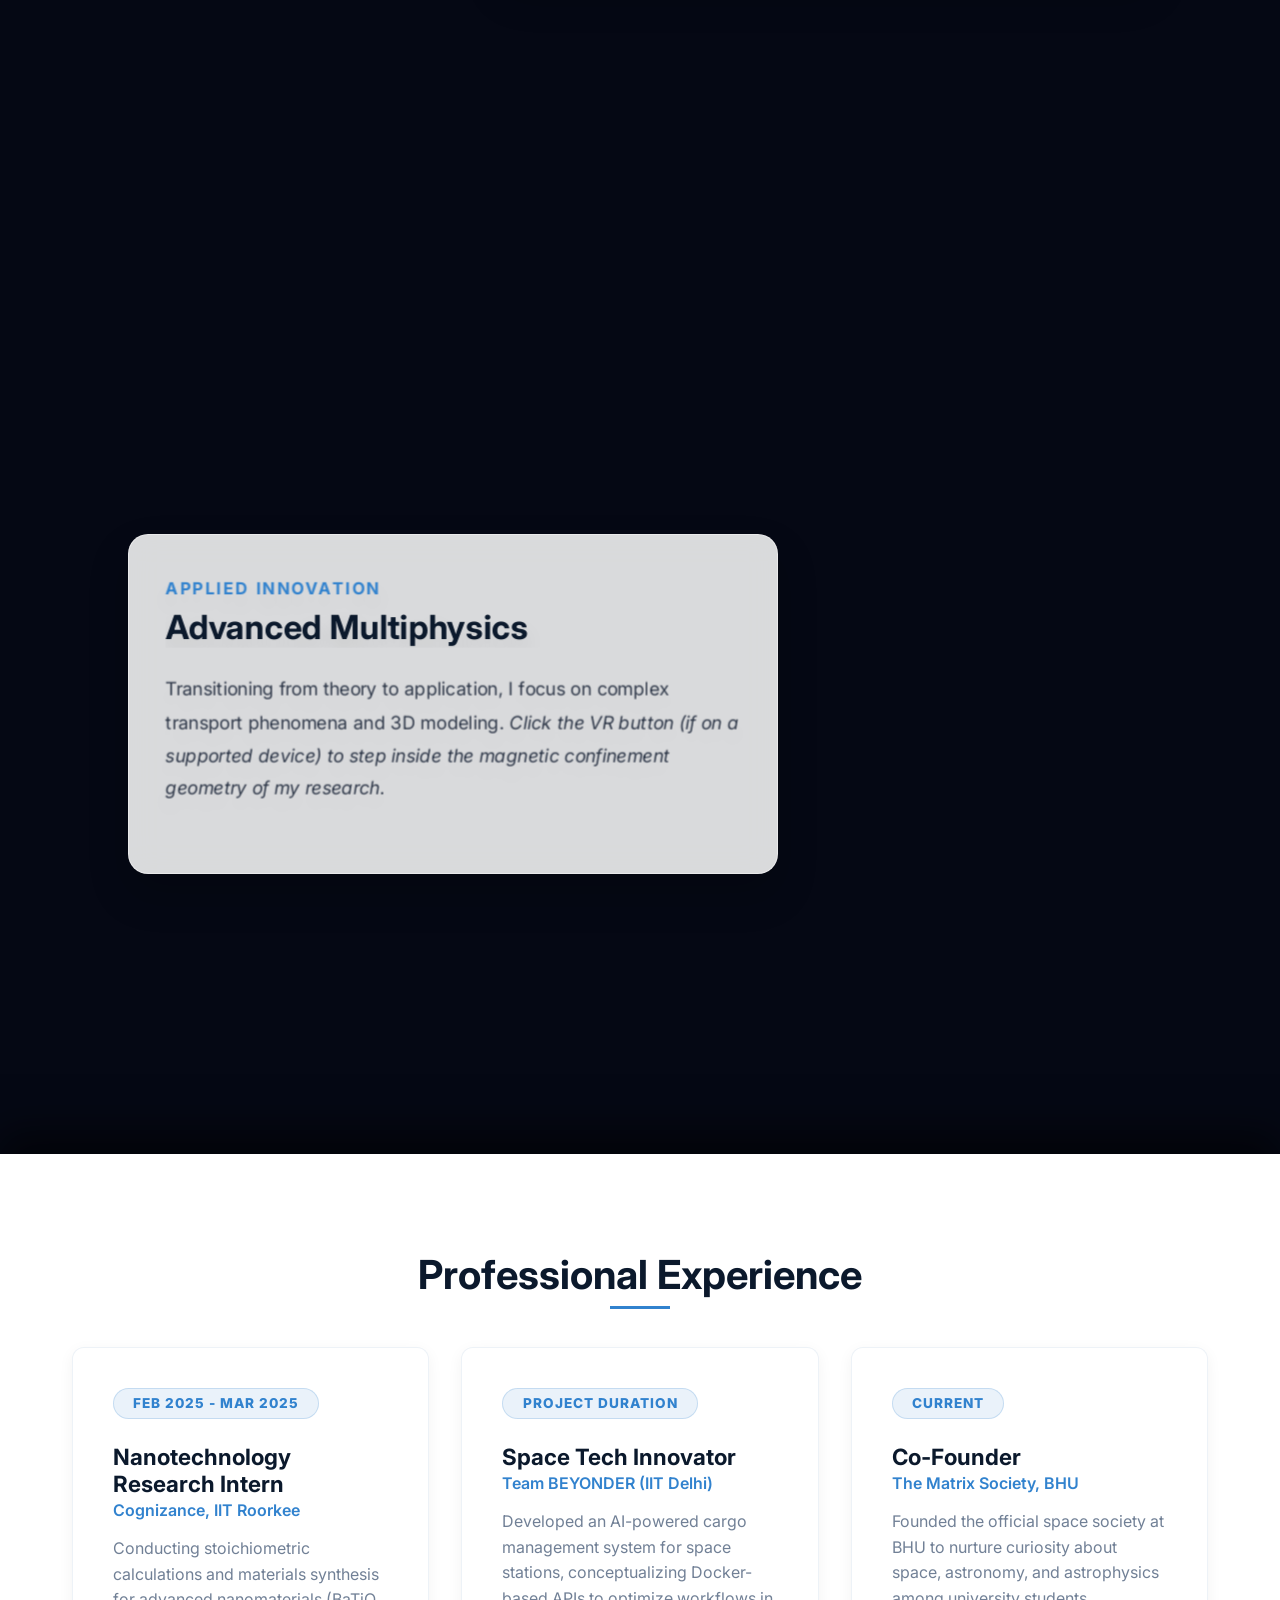
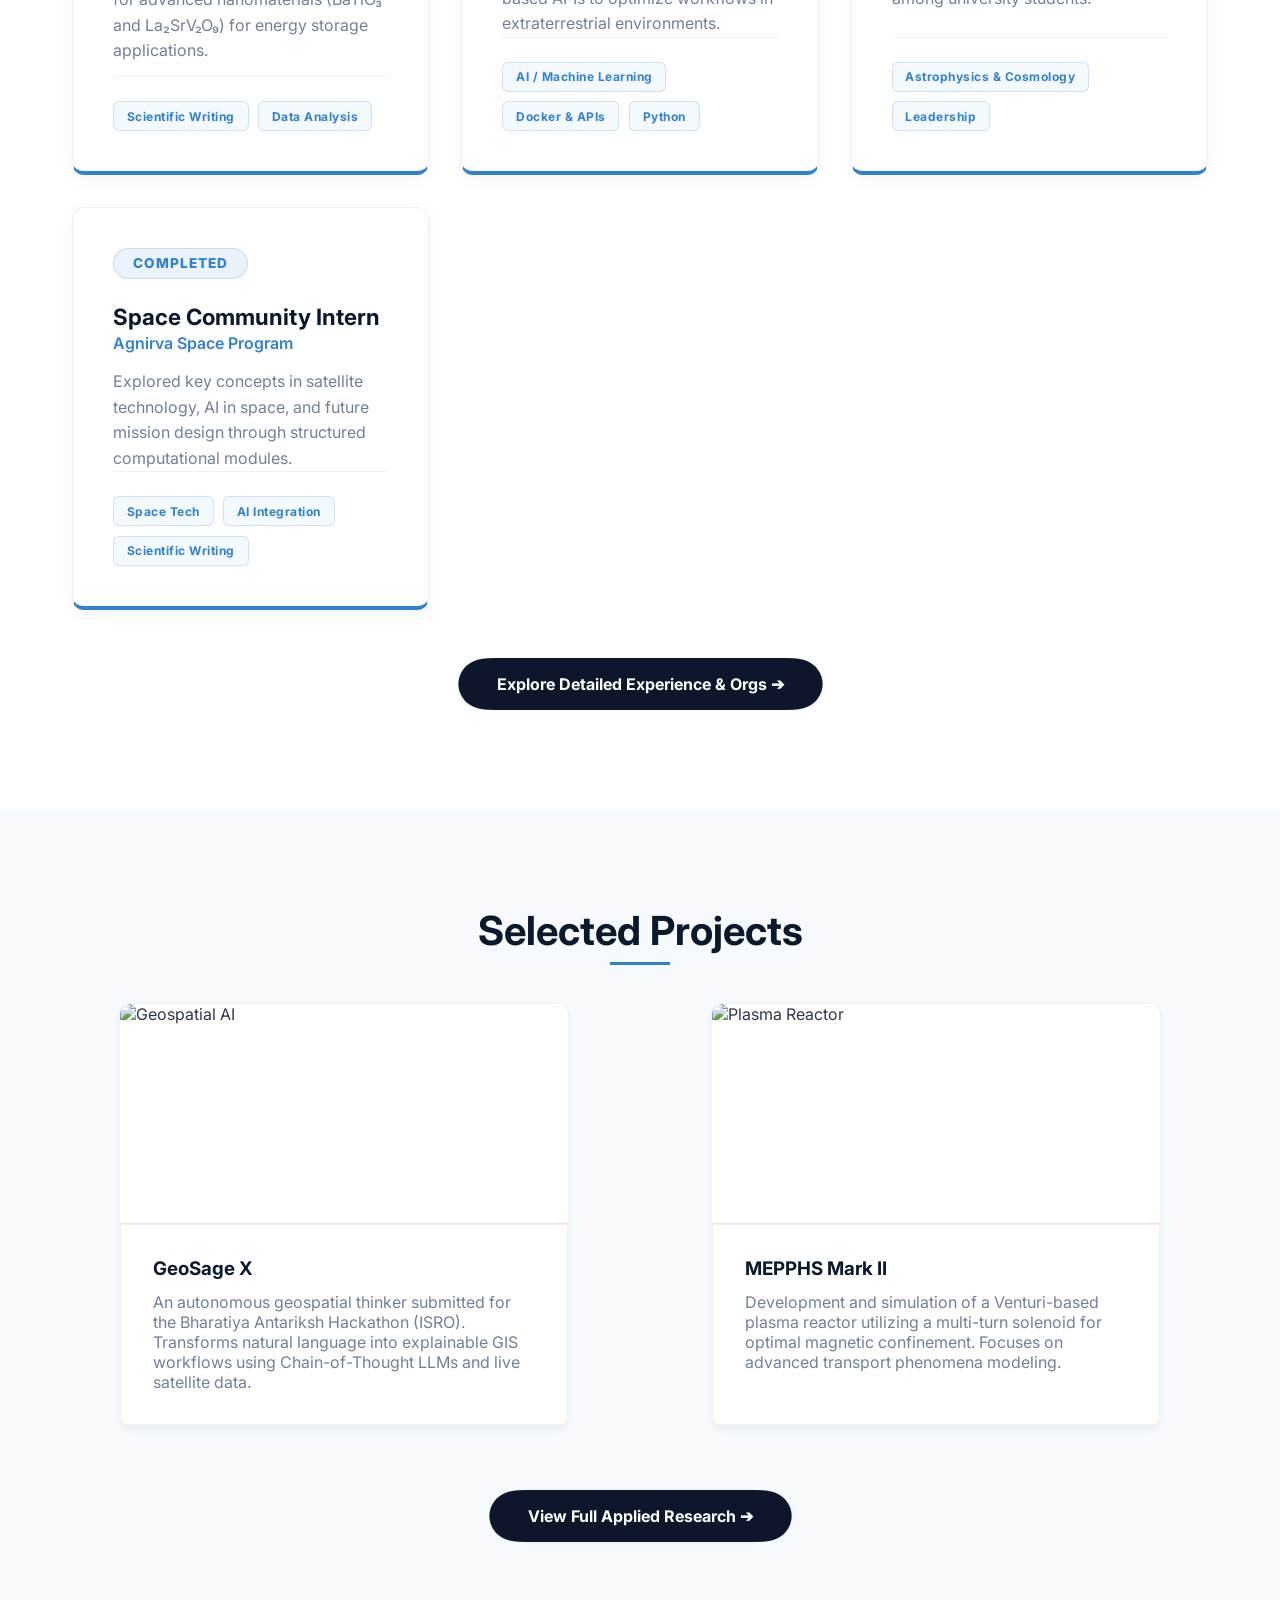
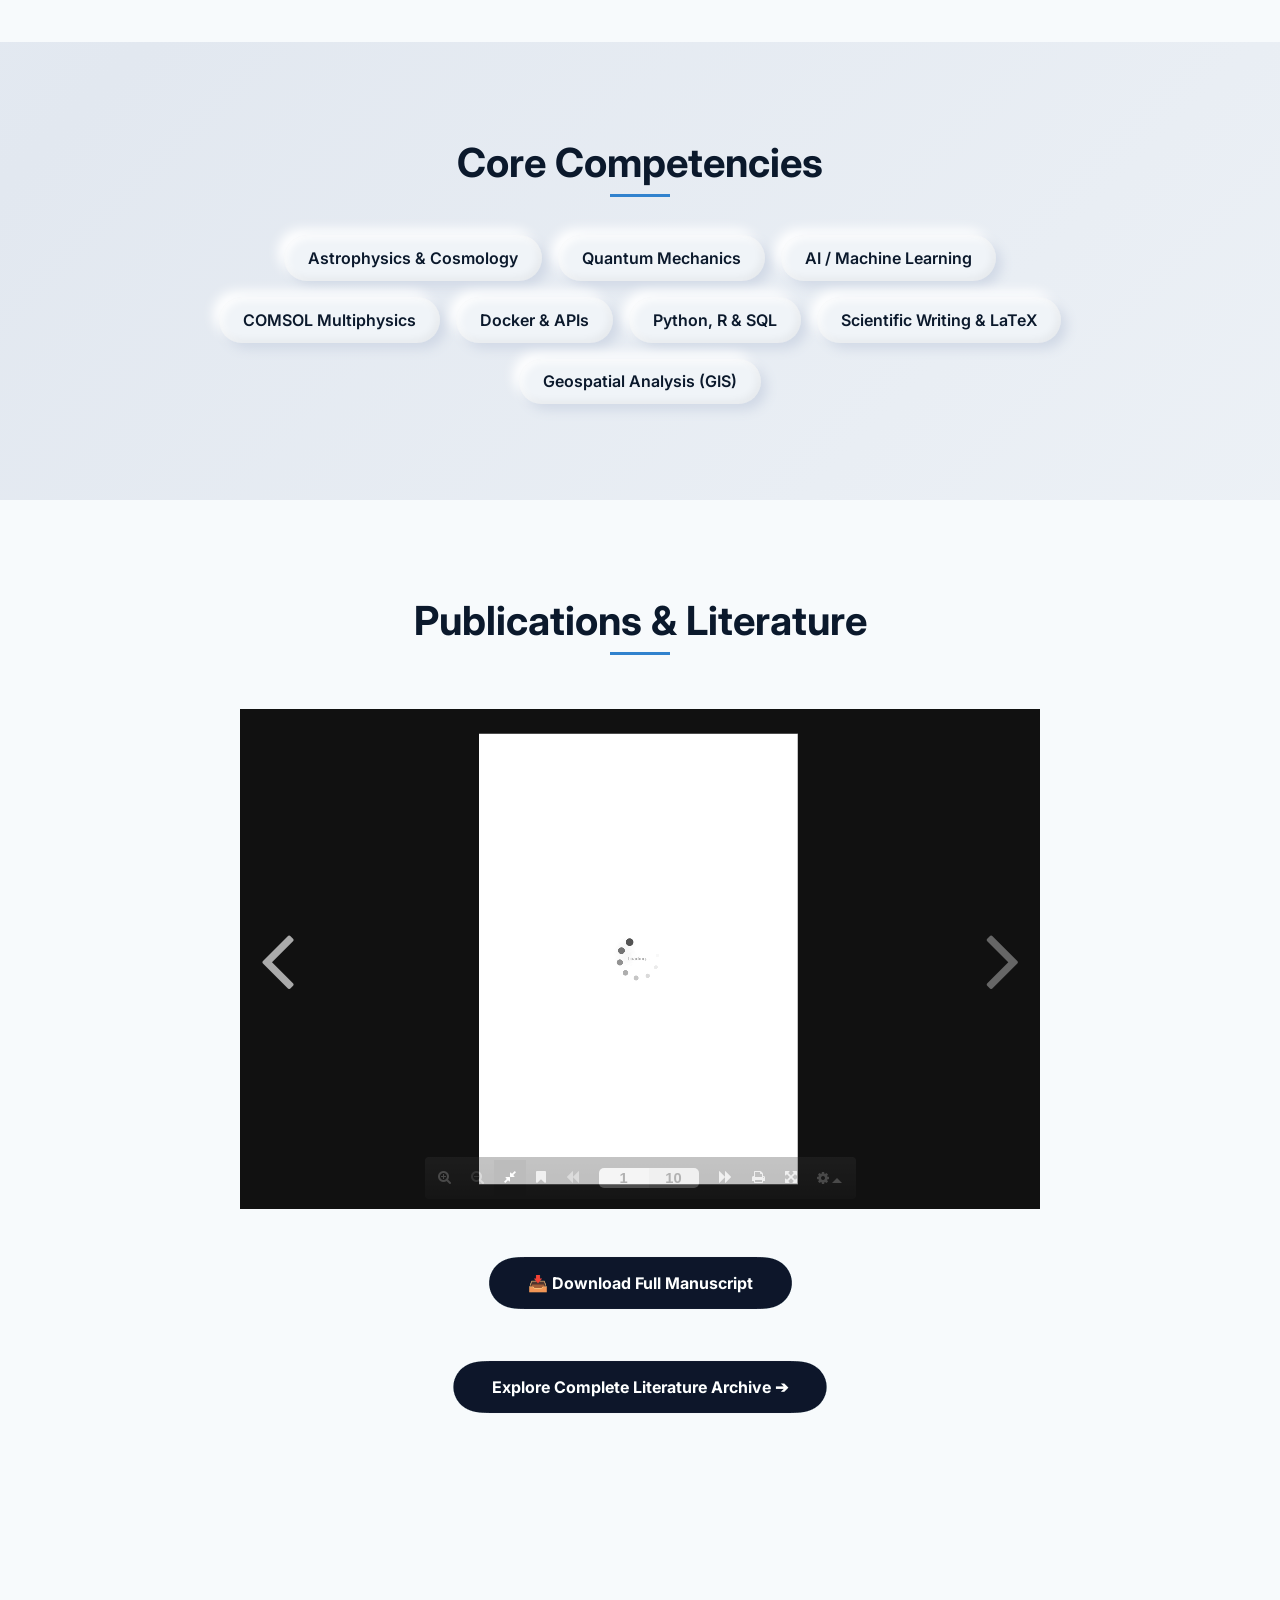
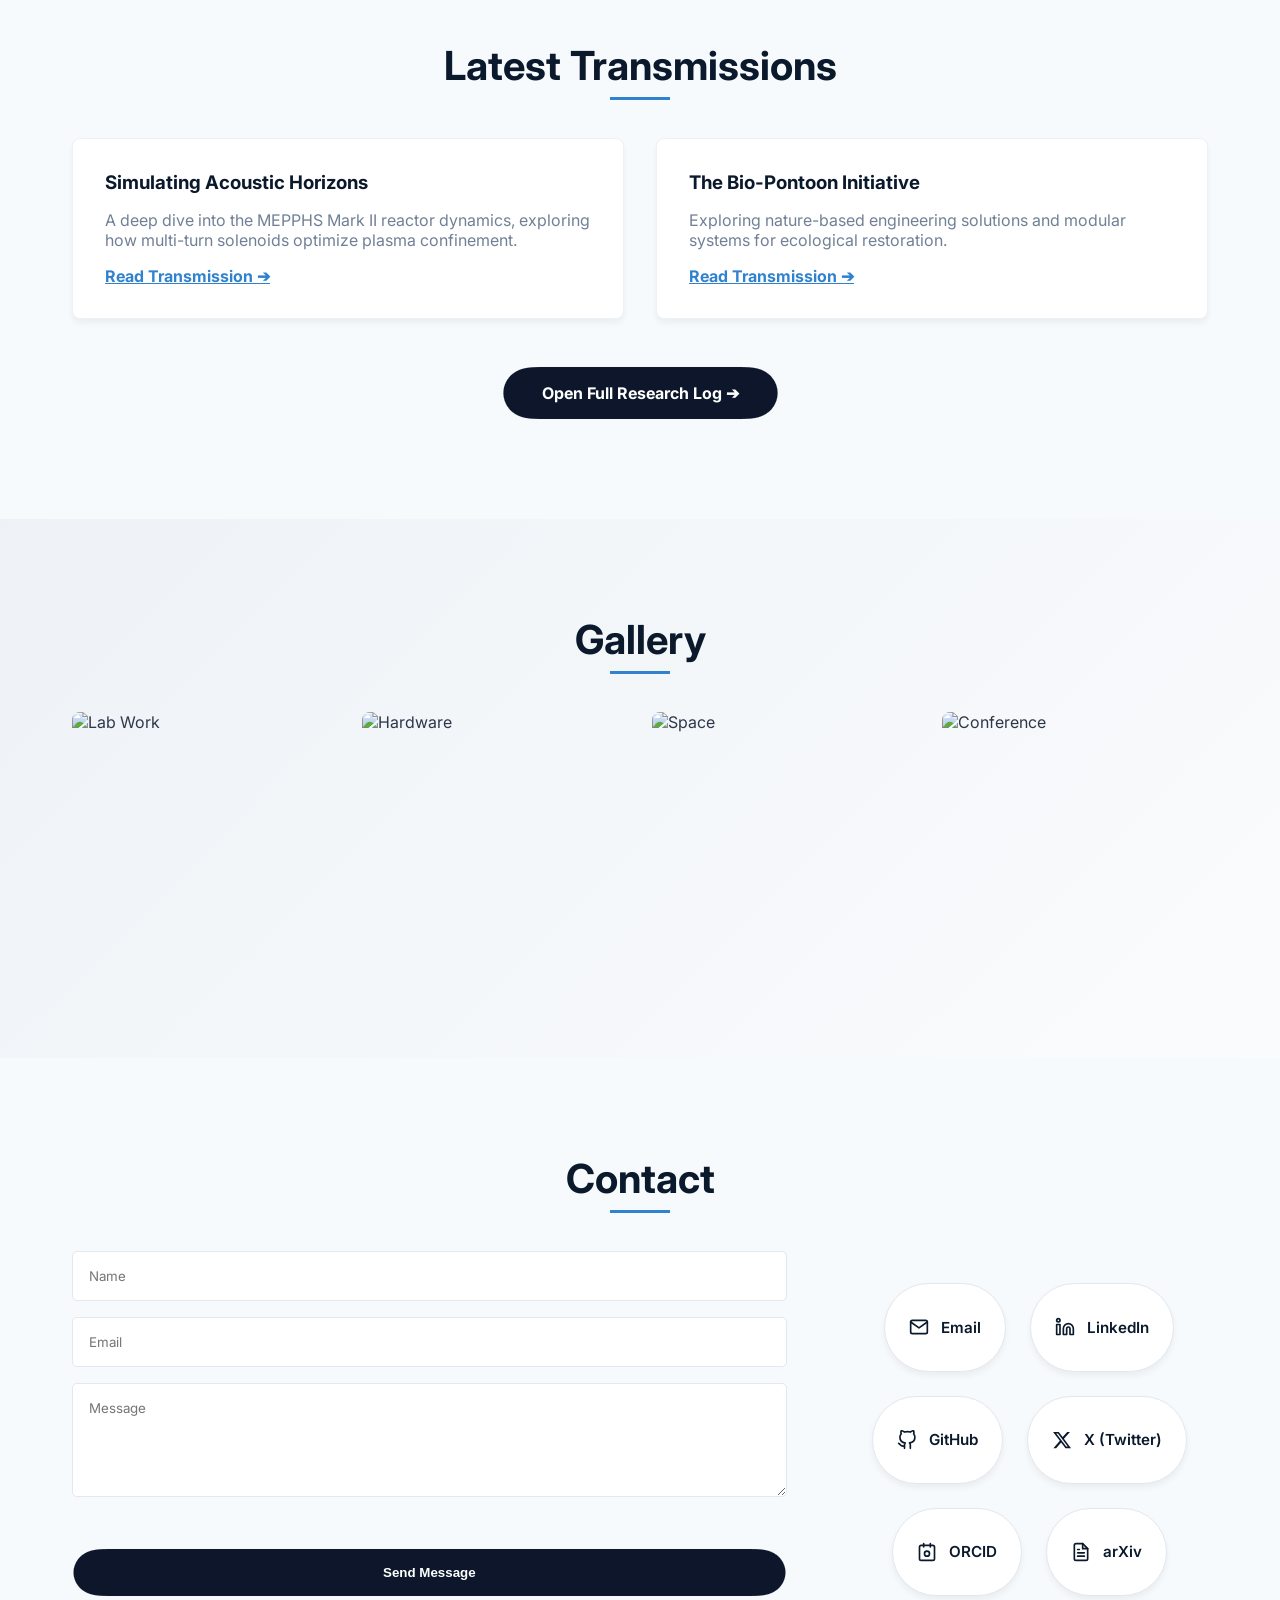
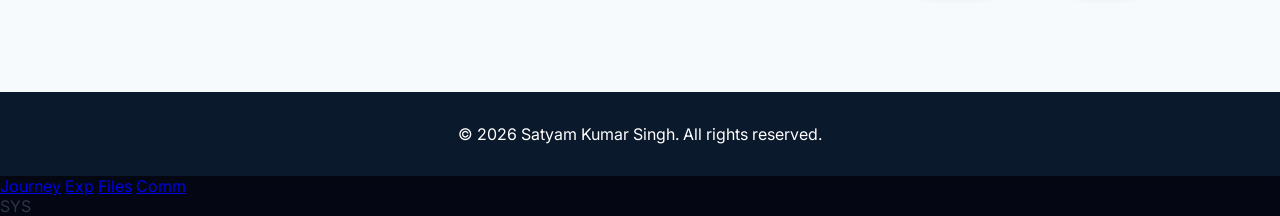
==== commit 056db157: "Update index.html" ====
--- a/index.html
+++ b/index.html
@@ -66,7 +66,7 @@
     <nav class="navbar" style="position: relative; display: flex; justify-content: space-between; align-items: center; padding: 15px 5%;">
         
         <div class="nav-brand magnetic-hover" id="sks-logo" style="position: relative; cursor: pointer; display: flex; align-items: center; justify-content: center; z-index: 10;">
-            <span class="logo-text" style="display: inline-block;">SKS</span>
+            <span class="logo-text" style="display: inline-block;">Satyam Kumar Singh, BSc</span>
 
             <svg class="line-burst" viewBox="0 0 100 100" style="position: absolute; top: 50%; left: 50%; width: 100px; height: 100px; transform: translate(-50%, -50%); pointer-events: none; z-index: -1;">
                 <line x1="50" y1="20" x2="50" y2="5" />
@@ -495,5 +495,18 @@
     </script>
     
     <script type="module" src="script.js"></script>
+
+    <div class="animus-menu-container">
+        <a href="#journey" class="animus-node node-1">Journey</a>
+        <a href="#experience" class="animus-node node-2">Exp</a>
+        <a href="#gallery" class="animus-node node-3">Files</a>
+        <a href="#contact" class="animus-node node-4">Comm</a>
+
+        <div class="animus-core">
+            <div class="core-pulse"></div>
+            <span>SYS</span>
+        </div>
+    </div>
+    
 </body>
 </html>
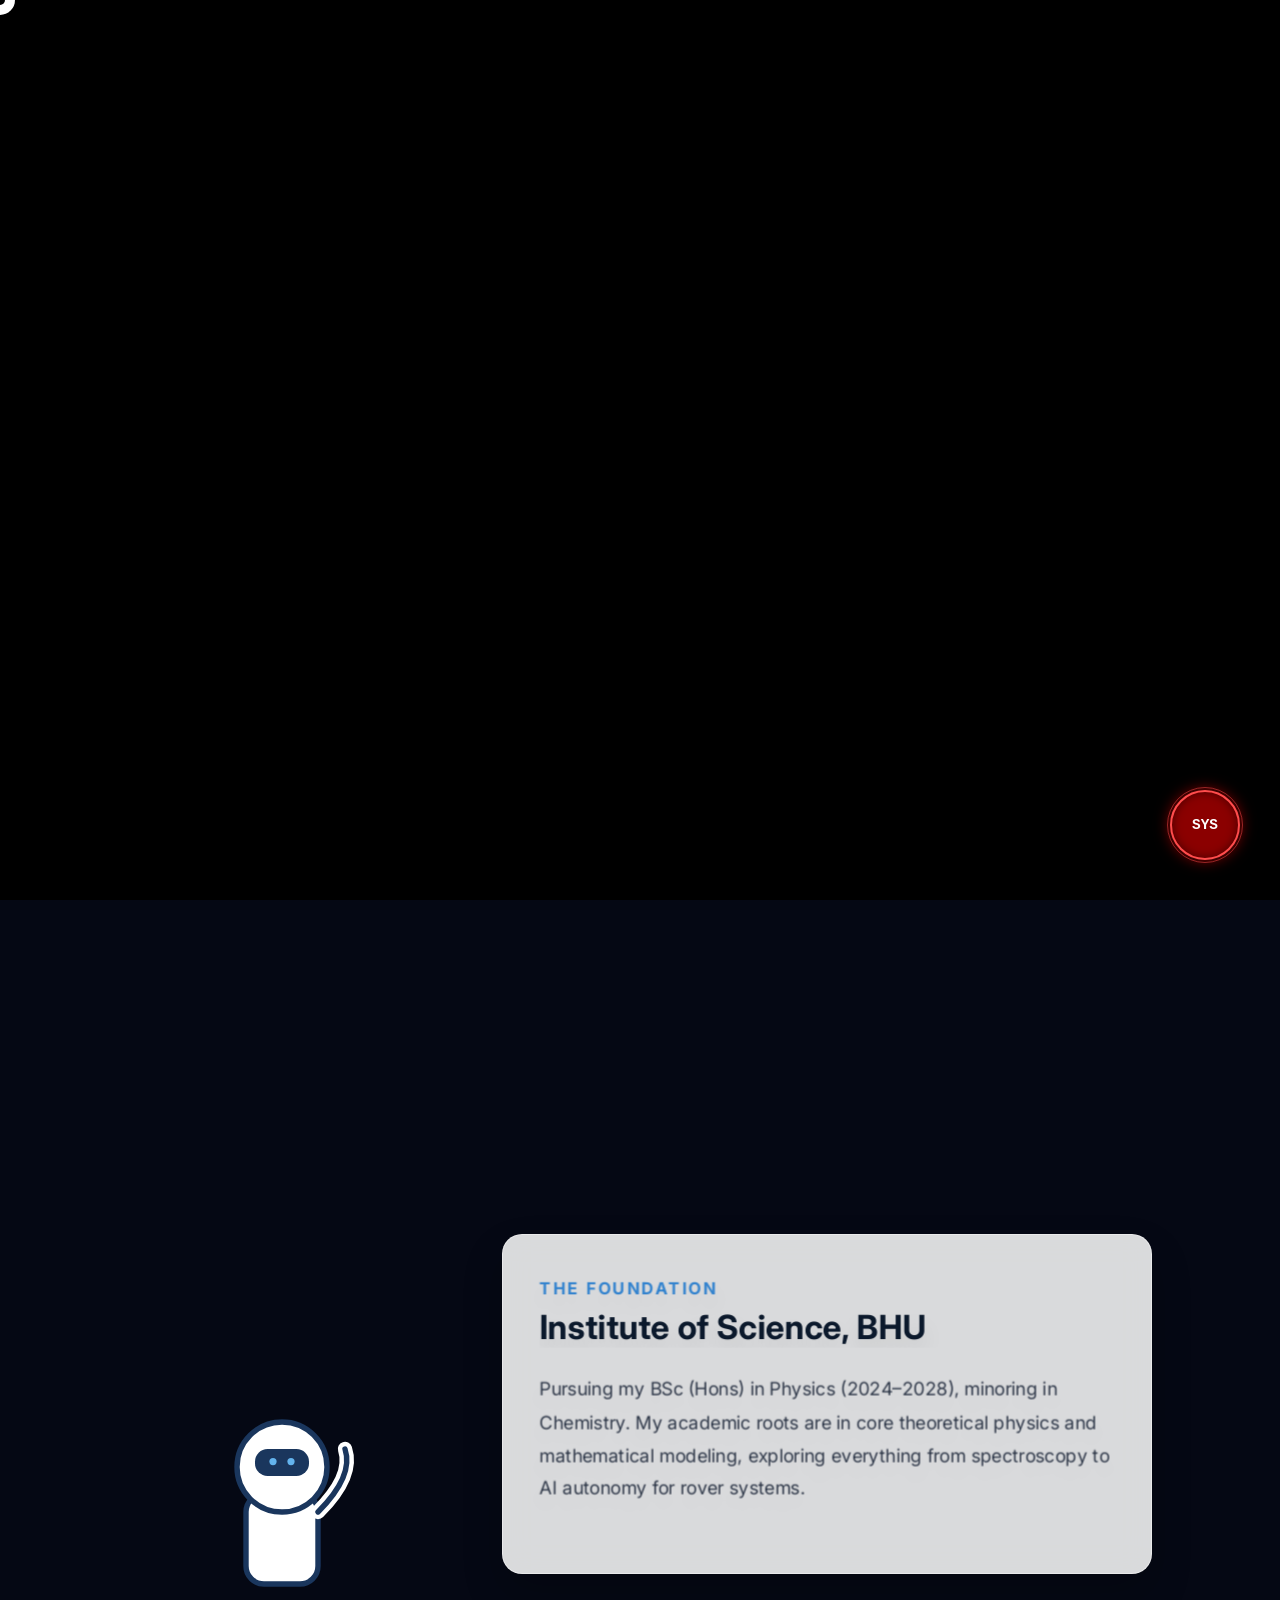
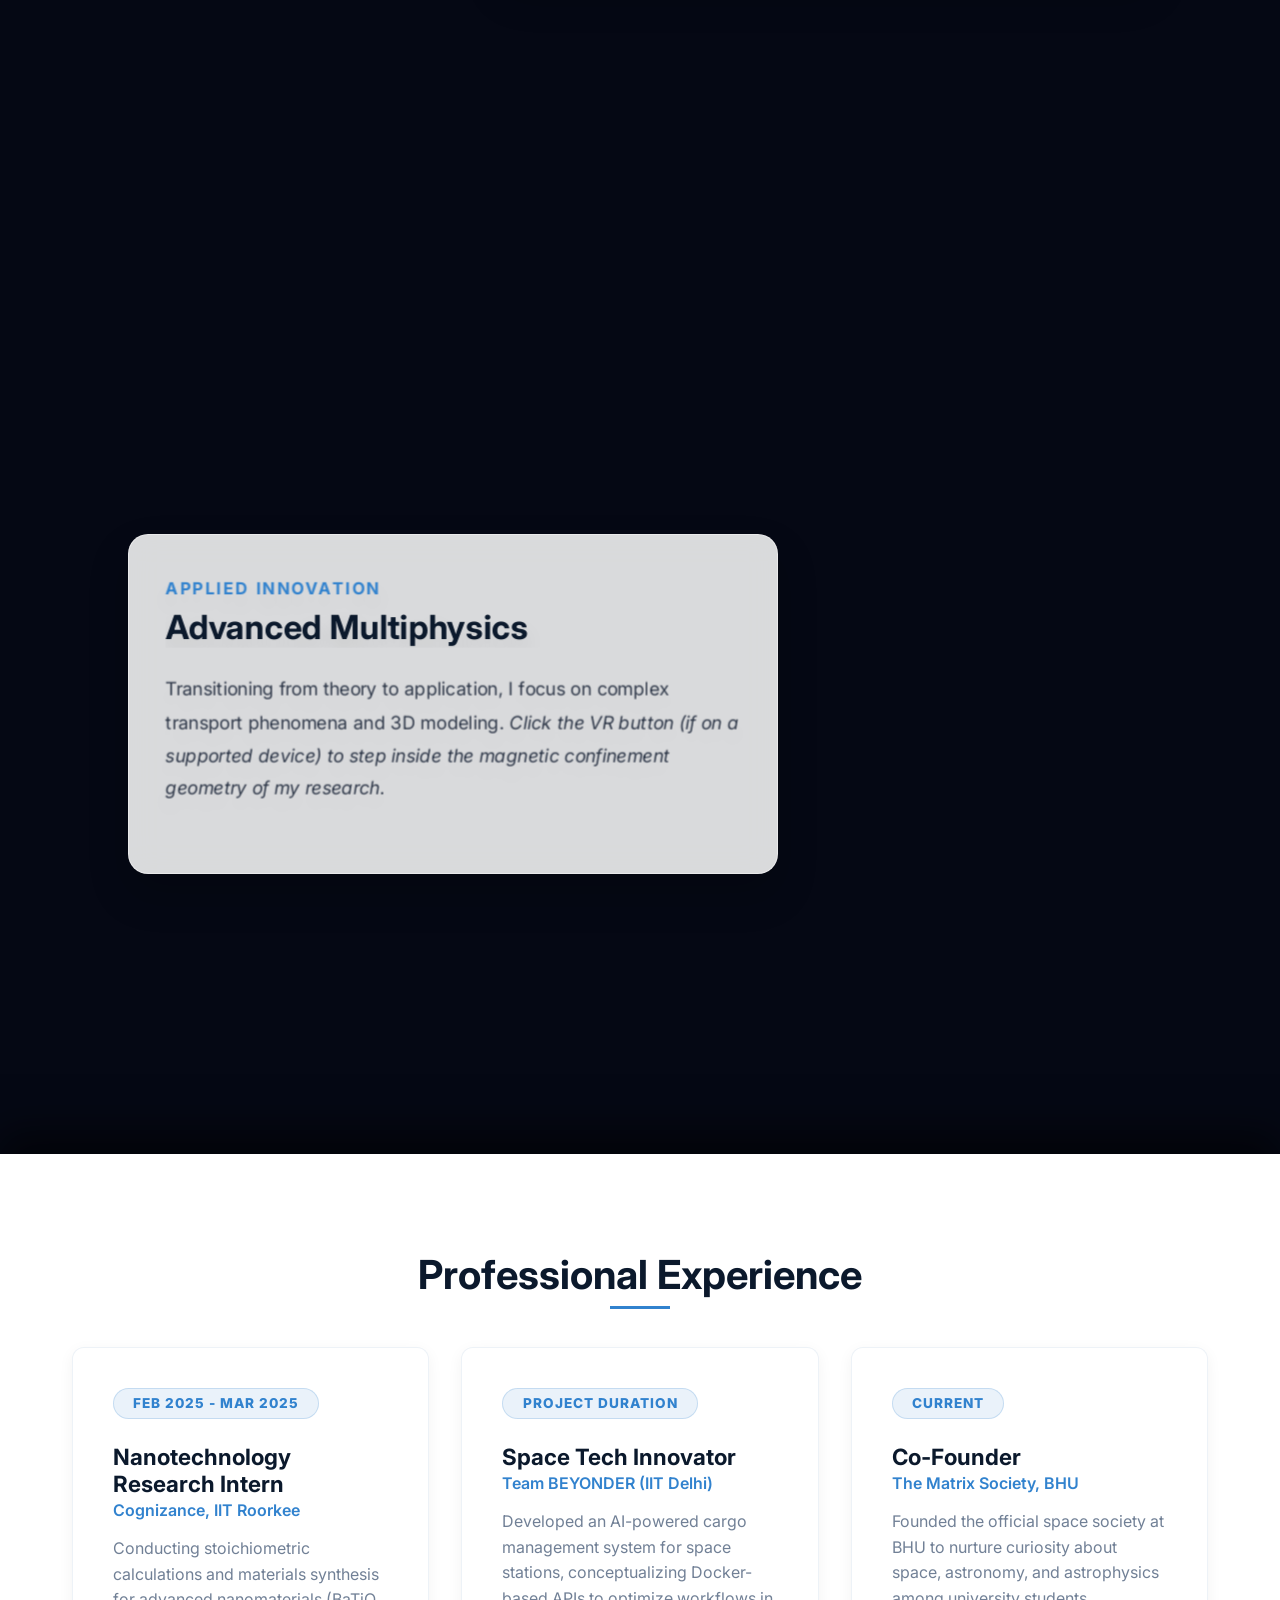
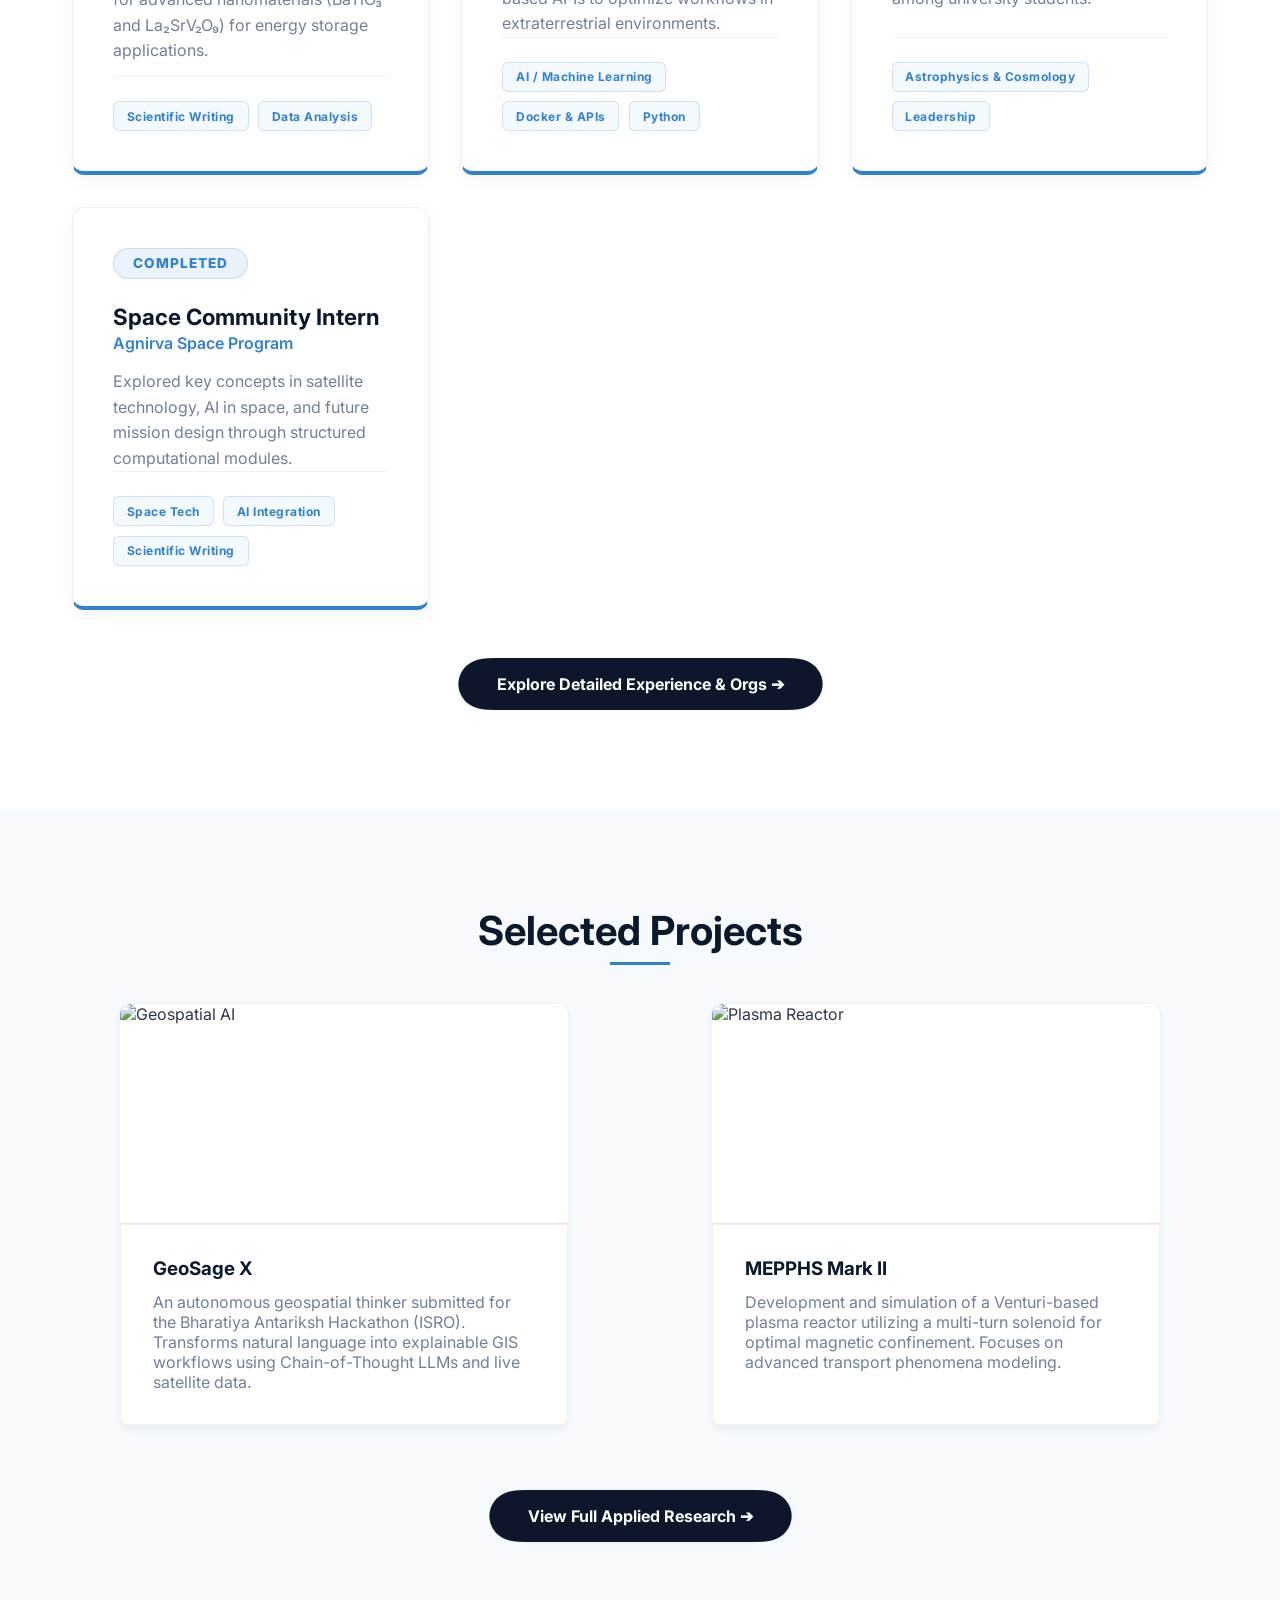
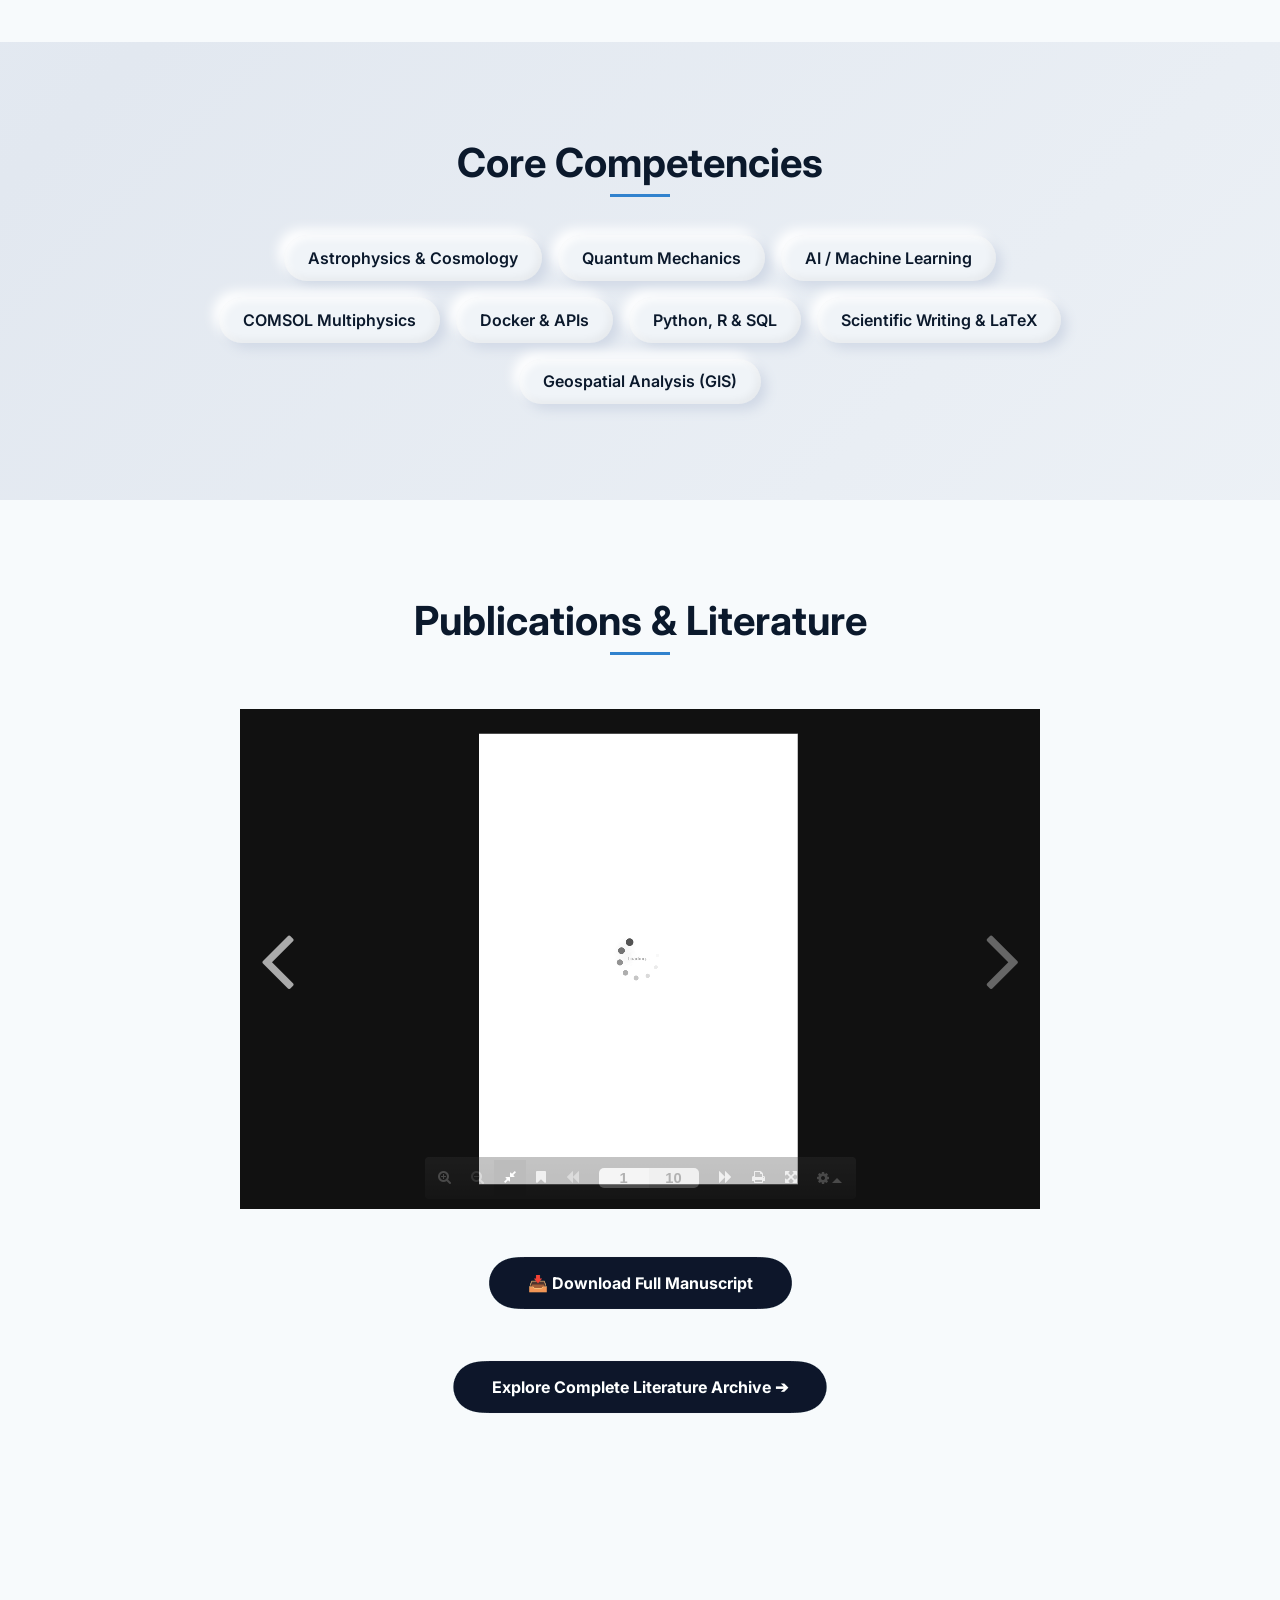
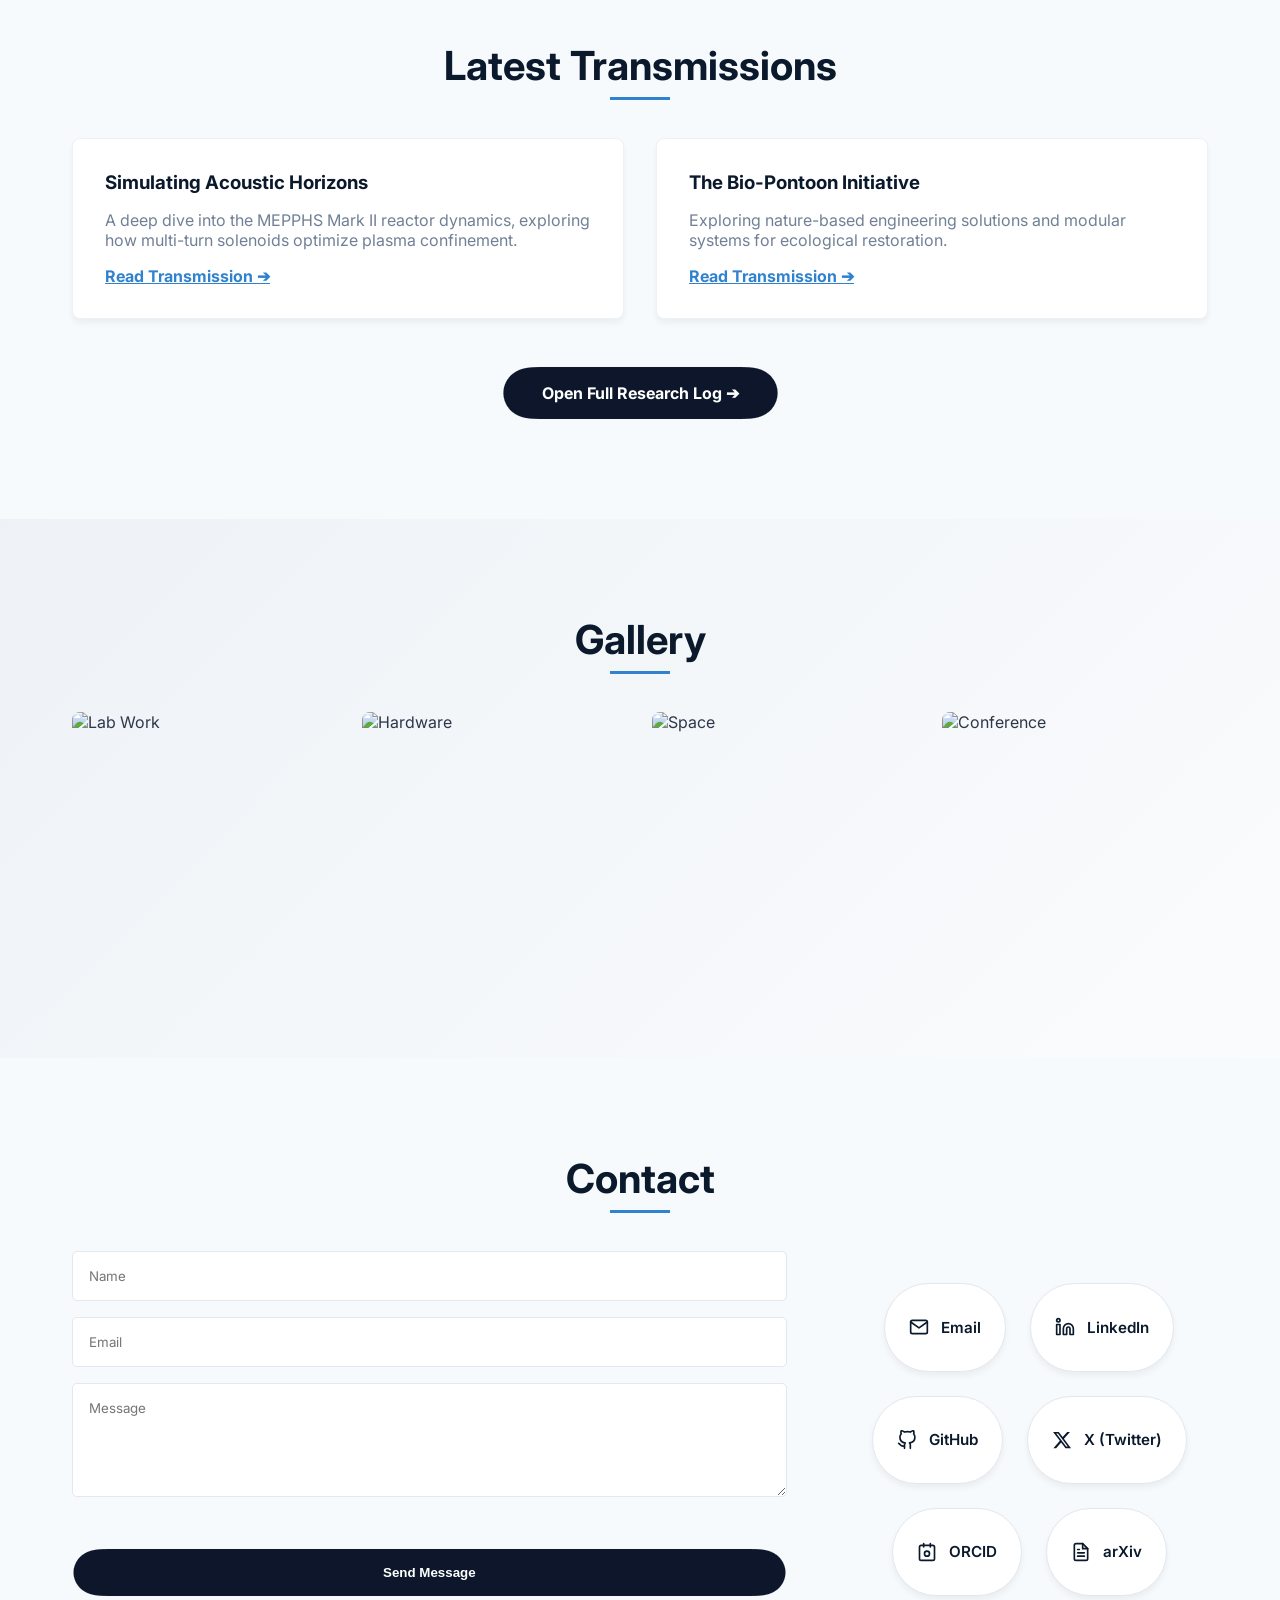
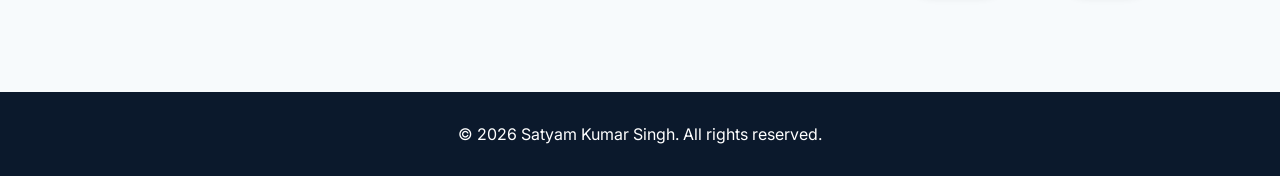
==== commit 5bebc662: "Update index.html" ====
--- a/index.html
+++ b/index.html
@@ -508,5 +508,8 @@
         </div>
     </div>
     
+    </body>
+</html>
+    
 </body>
 </html>
--- a/style.css
+++ b/style.css
@@ -1423,6 +1423,114 @@
     .timeline-event .event-dot { left: 8px !important; right: auto !important; }
 }
 
+/* ==========================================
+   AC2 ANIMUS RADIAL MENU (Floating Action)
+   ========================================== */
+.animus-menu-container {
+    position: fixed;
+    bottom: 40px;
+    right: 40px;
+    width: 70px;
+    height: 70px;
+    z-index: 999999;
+    /* Keeps the hover state active even when moving the mouse to a node */
+    border-radius: 50%;
+}
+
+/* 1. The Central Red Disc */
+.animus-core {
+    position: absolute;
+    top: 0; left: 0; width: 100%; height: 100%;
+    background: #8b0000; /* Deep AC Red */
+    border: 2px solid #ff4d4d;
+    border-radius: 50%;
+    display: flex;
+    align-items: center;
+    justify-content: center;
+    color: #ffffff;
+    font-family: monospace;
+    font-weight: bold;
+    font-size: 0.9rem;
+    cursor: pointer;
+    box-shadow: 0 0 15px rgba(255, 0, 0, 0.6), inset 0 0 10px rgba(0, 0, 0, 0.5);
+    z-index: 10;
+    transition: transform 0.3s ease, box-shadow 0.3s ease;
+}
+
+/* The scanning ring pulse */
+.core-pulse {
+    position: absolute;
+    top: -5px; left: -5px; right: -5px; bottom: -5px;
+    border-radius: 50%;
+    border: 1px solid rgba(255, 77, 77, 0.5);
+    animation: animusPulse 2s infinite;
+    pointer-events: none;
+}
+
+@keyframes animusPulse {
+    0% { transform: scale(1); opacity: 1; }
+    100% { transform: scale(1.5); opacity: 0; }
+}
+
+/* Core Hover Effect */
+.animus-menu-container:hover .animus-core {
+    transform: scale(1.1);
+    box-shadow: 0 0 25px rgba(255, 77, 77, 0.8), inset 0 0 10px rgba(0, 0, 0, 0.5);
+    background: #a10000;
+}
+
+/* 2. The Hidden Memory Nodes */
+.animus-node {
+    position: absolute;
+    top: 10px; left: 10px;
+    width: 50px; height: 50px;
+    background: rgba(11, 25, 44, 0.9); /* Dark glass to match your theme */
+    border: 1px solid #ff4d4d;
+    border-radius: 50%;
+    display: flex;
+    align-items: center;
+    justify-content: center;
+    color: #ff4d4d;
+    font-family: 'Inter', sans-serif;
+    font-size: 0.7rem;
+    font-weight: 700;
+    text-decoration: none;
+    text-transform: uppercase;
+    opacity: 0;
+    z-index: 5;
+    /* The snappy spring physics */
+    transition: all 0.5s cubic-bezier(0.175, 0.885, 0.32, 1.275);
+    box-shadow: 0 0 10px rgba(255, 0, 0, 0.2);
+}
+
+.animus-node:hover {
+    background: #ff4d4d;
+    color: #ffffff;
+    box-shadow: 0 0 20px rgba(255, 77, 77, 0.6);
+}
+
+/* 3. The Radial Expansion on Hover */
+/* Pushes the nodes out into a quarter-circle formation */
+.animus-menu-container:hover .node-1 {
+    transform: translate(0, -90px);
+    opacity: 1;
+}
+.animus-menu-container:hover .node-2 {
+    transform: translate(-65px, -65px);
+    opacity: 1;
+    transition-delay: 0.05s;
+}
+.animus-menu-container:hover .node-3 {
+    transform: translate(-90px, 0);
+    opacity: 1;
+    transition-delay: 0.1s;
+}
+.animus-menu-container:hover .node-4 {
+    transform: translate(-120px, -30px); /* Extends further out */
+    opacity: 1;
+    transition-delay: 0.15s;
+}
+
 /* Fix for iPads / Medium Tablets */
 @media (max-width: 1024px) {
     .glass-panel { max-width: 90%; }
